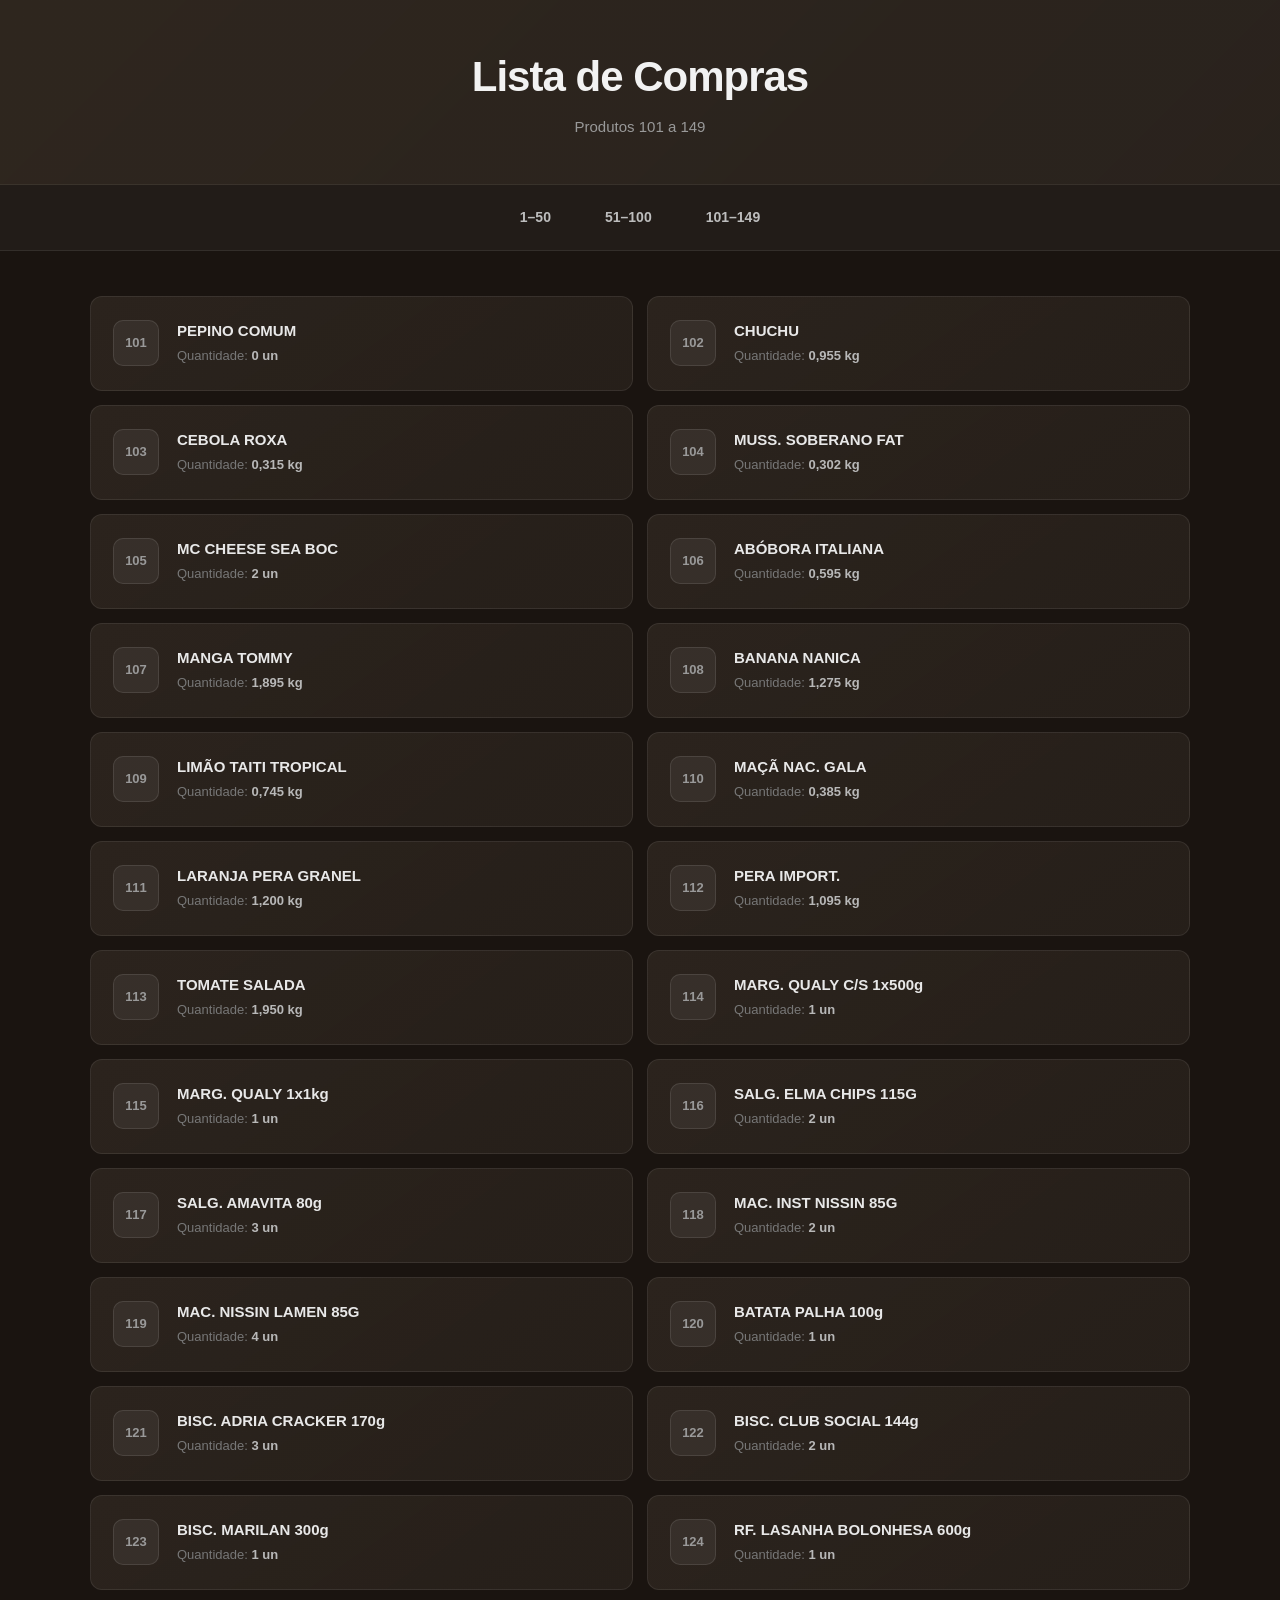
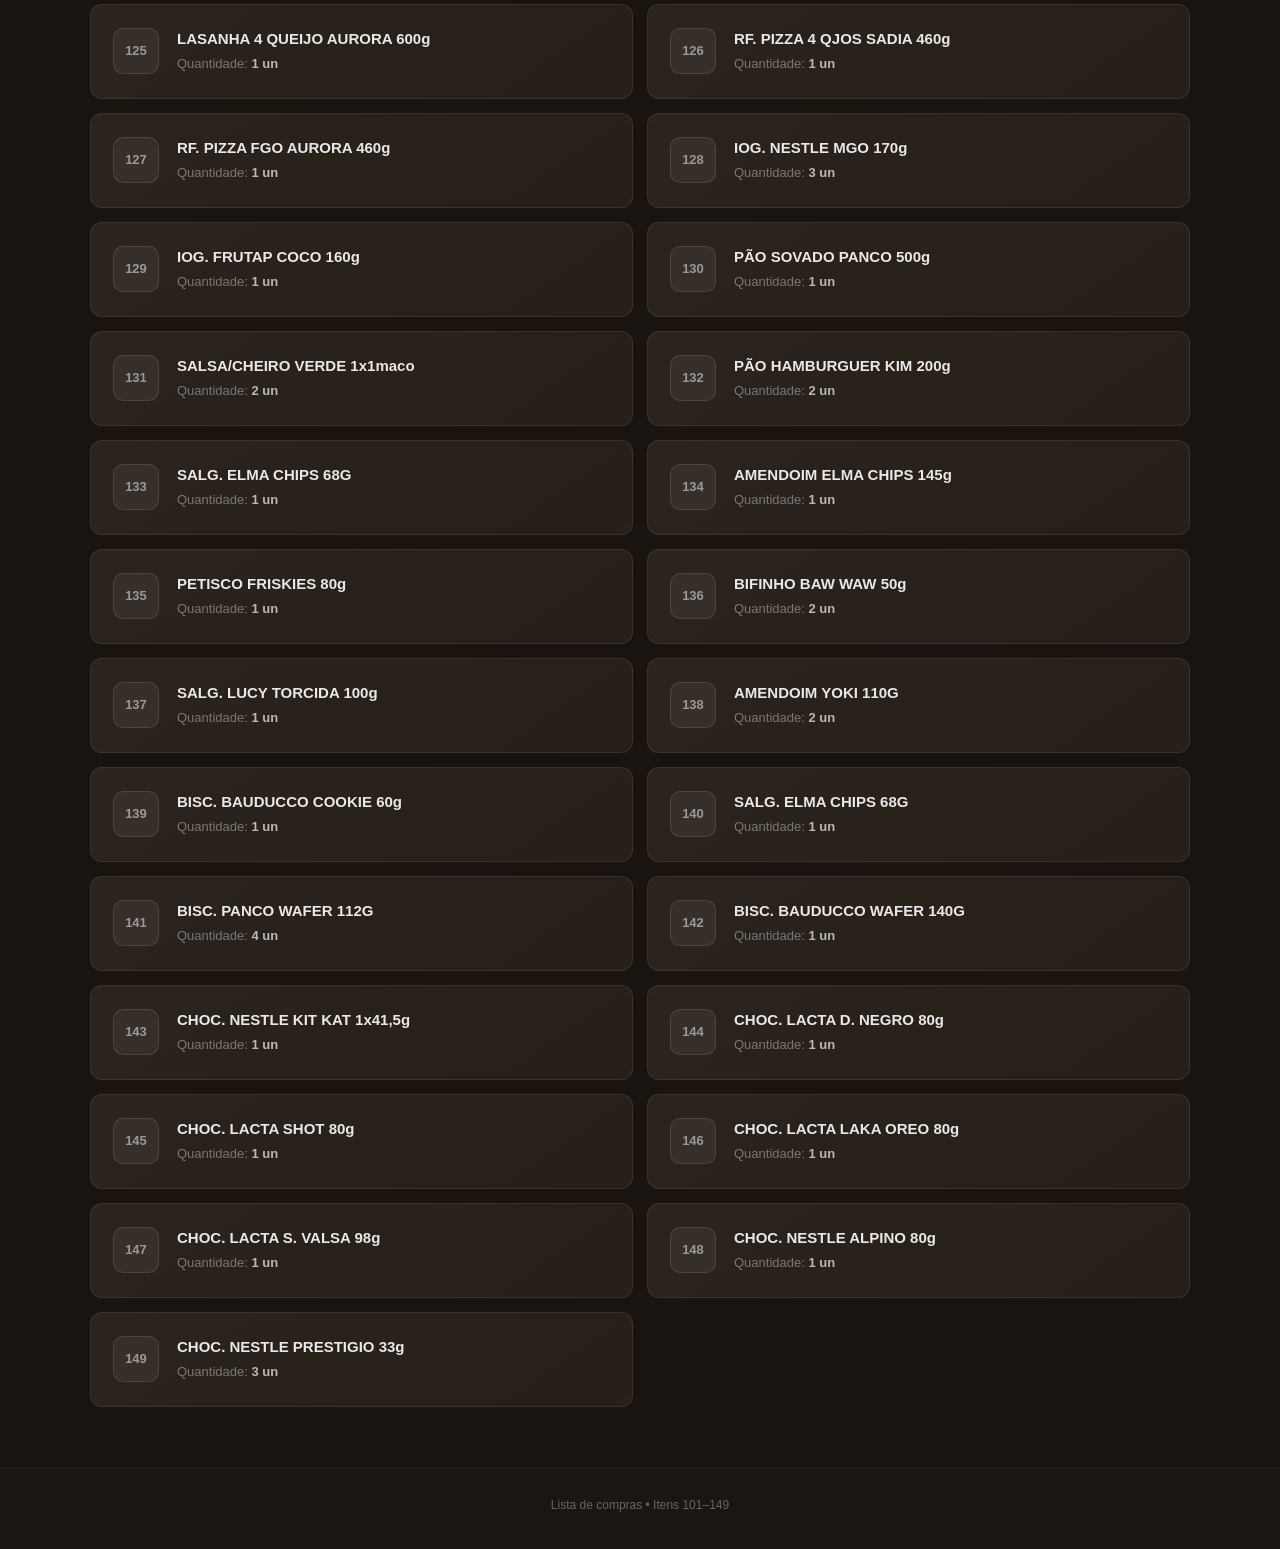
==== 101-149.html @ 37632bbb "Add files via upload" ====
<!doctype html>
<html lang="pt-BR">
  <head>
    <meta charset="UTF-8" />
    <meta name="viewport" content="width=device-width, initial-scale=1.0" />

    <title>Lista de Compras — Itens 101 a 149</title>

    <link rel="stylesheet" href="style.css" />
  </head>

  <body>
    <header class="cabecalho">
      <div class="container">
        <h1>Lista de Compras</h1>
        <p>Produtos 101 a 149</p>
      </div>
    </header>

    <nav class="navegacao">
      <div class="container">
        <a href="index.html" class="aba">1–50</a>
        <a href="51-100.html" class="aba">51–100</a>
        <a href="101-149.html" class="aba">101–149</a>
      </div>
    </nav>

    <main class="container">
      <section class="lista-produtos">
        <!-- 101 -->
        <article class="card-produto">
          <span class="numero">101</span>
          <div class="produto-info">
            <h2>PEPINO COMUM</h2>
            <p class="quantidade">Quantidade: <strong>0,525 kg</strong></p>
          </div>
        </article>

        <!-- 102 -->
        <article class="card-produto">
          <span class="numero">102</span>
          <div class="produto-info">
            <h2>CHUCHU</h2>
            <p class="quantidade">Quantidade: <strong>0,955 kg</strong></p>
          </div>
        </article>

        <!-- 103 -->
        <article class="card-produto">
          <span class="numero">103</span>
          <div class="produto-info">
            <h2>CEBOLA ROXA</h2>
            <p class="quantidade">Quantidade: <strong>0,315 kg</strong></p>
          </div>
        </article>

        <!-- 104 -->
        <article class="card-produto">
          <span class="numero">104</span>
          <div class="produto-info">
            <h2>MUSS. SOBERANO FAT</h2>
            <p class="quantidade">Quantidade: <strong>0,302 kg</strong></p>
          </div>
        </article>

        <!-- 105 -->
        <article class="card-produto">
          <span class="numero">105</span>
          <div class="produto-info">
            <h2>MC CHEESE SEA BOC</h2>
            <p class="quantidade">Quantidade: <strong>2 un</strong></p>
          </div>
        </article>

        <!-- 106 -->
        <article class="card-produto">
          <span class="numero">106</span>
          <div class="produto-info">
            <h2>ABÓBORA ITALIANA</h2>
            <p class="quantidade">Quantidade: <strong>0,595 kg</strong></p>
          </div>
        </article>

        <!-- 107 -->
        <article class="card-produto">
          <span class="numero">107</span>
          <div class="produto-info">
            <h2>MANGA TOMMY</h2>
            <p class="quantidade">Quantidade: <strong>1,895 kg</strong></p>
          </div>
        </article>

        <!-- 108 -->
        <article class="card-produto">
          <span class="numero">108</span>
          <div class="produto-info">
            <h2>BANANA NANICA</h2>
            <p class="quantidade">Quantidade: <strong>1,275 kg</strong></p>
          </div>
        </article>

        <!-- 109 -->
        <article class="card-produto">
          <span class="numero">109</span>
          <div class="produto-info">
            <h2>LIMÃO TAITI TROPICAL</h2>
            <p class="quantidade">Quantidade: <strong>0,745 kg</strong></p>
          </div>
        </article>

        <!-- 110 -->
        <article class="card-produto">
          <span class="numero">110</span>
          <div class="produto-info">
            <h2>MAÇÃ NAC. GALA</h2>
            <p class="quantidade">Quantidade: <strong>0,385 kg</strong></p>
          </div>
        </article>

        <!-- 111 -->
        <article class="card-produto">
          <span class="numero">111</span>
          <div class="produto-info">
            <h2>LARANJA PERA GRANEL</h2>
            <p class="quantidade">Quantidade: <strong>1,200 kg</strong></p>
          </div>
        </article>

        <!-- 112 -->
        <article class="card-produto">
          <span class="numero">112</span>
          <div class="produto-info">
            <h2>PERA IMPORT.</h2>
            <p class="quantidade">Quantidade: <strong>1,095 kg</strong></p>
          </div>
        </article>

        <!-- 113 -->
        <article class="card-produto">
          <span class="numero">113</span>
          <div class="produto-info">
            <h2>TOMATE SALADA</h2>
            <p class="quantidade">Quantidade: <strong>1,950 kg</strong></p>
          </div>
        </article>

        <!-- 114 -->
        <article class="card-produto">
          <span class="numero">114</span>
          <div class="produto-info">
            <h2>MARG. QUALY C/S 1x500g</h2>
            <p class="quantidade">Quantidade: <strong>1 un</strong></p>
          </div>
        </article>

        <!-- 115 -->
        <article class="card-produto">
          <span class="numero">115</span>
          <div class="produto-info">
            <h2>MARG. QUALY 1x1kg</h2>
            <p class="quantidade">Quantidade: <strong>1 un</strong></p>
          </div>
        </article>

        <!-- 116 -->
        <article class="card-produto">
          <span class="numero">116</span>
          <div class="produto-info">
            <h2>SALG. ELMA CHIPS 115G</h2>
            <p class="quantidade">Quantidade: <strong>2 un</strong></p>
          </div>
        </article>

        <!-- 117 -->
        <article class="card-produto">
          <span class="numero">117</span>
          <div class="produto-info">
            <h2>SALG. AMAVITA 80g</h2>
            <p class="quantidade">Quantidade: <strong>3 un</strong></p>
          </div>
        </article>

        <!-- 118 -->
        <article class="card-produto">
          <span class="numero">118</span>
          <div class="produto-info">
            <h2>MAC. INST NISSIN 85G</h2>
            <p class="quantidade">Quantidade: <strong>2 un</strong></p>
          </div>
        </article>

        <!-- 119 -->
        <article class="card-produto">
          <span class="numero">119</span>
          <div class="produto-info">
            <h2>MAC. NISSIN LAMEN 85G</h2>
            <p class="quantidade">Quantidade: <strong>4 un</strong></p>
          </div>
        </article>

        <!-- 120 -->
        <article class="card-produto">
          <span class="numero">120</span>
          <div class="produto-info">
            <h2>BATATA PALHA 100g</h2>
            <p class="quantidade">Quantidade: <strong>1 un</strong></p>
          </div>
        </article>

        <!-- 121 -->
        <article class="card-produto">
          <span class="numero">121</span>
          <div class="produto-info">
            <h2>BISC. ADRIA CRACKER 170g</h2>
            <p class="quantidade">Quantidade: <strong>3 un</strong></p>
          </div>
        </article>

        <!-- 122 -->
        <article class="card-produto">
          <span class="numero">122</span>
          <div class="produto-info">
            <h2>BISC. CLUB SOCIAL 144g</h2>
            <p class="quantidade">Quantidade: <strong>2 un</strong></p>
          </div>
        </article>

        <!-- 123 -->
        <article class="card-produto">
          <span class="numero">123</span>
          <div class="produto-info">
            <h2>BISC. MARILAN 300g</h2>
            <p class="quantidade">Quantidade: <strong>1 un</strong></p>
          </div>
        </article>

        <!-- 124 -->
        <article class="card-produto">
          <span class="numero">124</span>
          <div class="produto-info">
            <h2>RF. LASANHA BOLONHESA 600g</h2>
            <p class="quantidade">Quantidade: <strong>1 un</strong></p>
          </div>
        </article>

        <!-- 125 -->
        <article class="card-produto">
          <span class="numero">125</span>
          <div class="produto-info">
            <h2>LASANHA 4 QUEIJO AURORA 600g</h2>
            <p class="quantidade">Quantidade: <strong>1 un</strong></p>
          </div>
        </article>

        <!-- 126 -->
        <article class="card-produto">
          <span class="numero">126</span>
          <div class="produto-info">
            <h2>RF. PIZZA 4 QJOS SADIA 460g</h2>
            <p class="quantidade">Quantidade: <strong>1 un</strong></p>
          </div>
        </article>

        <!-- 127 -->
        <article class="card-produto">
          <span class="numero">127</span>
          <div class="produto-info">
            <h2>RF. PIZZA FGO AURORA 460g</h2>
            <p class="quantidade">Quantidade: <strong>1 un</strong></p>
          </div>
        </article>

        <!-- 128 -->
        <article class="card-produto">
          <span class="numero">128</span>
          <div class="produto-info">
            <h2>IOG. NESTLE MGO 170g</h2>
            <p class="quantidade">Quantidade: <strong>3 un</strong></p>
          </div>
        </article>

        <!-- 129 -->
        <article class="card-produto">
          <span class="numero">129</span>
          <div class="produto-info">
            <h2>IOG. FRUTAP COCO 160g</h2>
            <p class="quantidade">Quantidade: <strong>1 un</strong></p>
          </div>
        </article>

        <!-- 130 -->
        <article class="card-produto">
          <span class="numero">130</span>
          <div class="produto-info">
            <h2>PÃO SOVADO PANCO 500g</h2>
            <p class="quantidade">Quantidade: <strong>1 un</strong></p>
          </div>
        </article>

        <!-- 131 -->
        <article class="card-produto">
          <span class="numero">131</span>
          <div class="produto-info">
            <h2>SALSA/CHEIRO VERDE 1x1maco</h2>
            <p class="quantidade">Quantidade: <strong>2 un</strong></p>
          </div>
        </article>

        <!-- 132 -->
        <article class="card-produto">
          <span class="numero">132</span>
          <div class="produto-info">
            <h2>PÃO HAMBURGUER KIM 200g</h2>
            <p class="quantidade">Quantidade: <strong>2 un</strong></p>
          </div>
        </article>

        <!-- 133 -->
        <article class="card-produto">
          <span class="numero">133</span>
          <div class="produto-info">
            <h2>SALG. ELMA CHIPS 68G</h2>
            <p class="quantidade">Quantidade: <strong>1 un</strong></p>
          </div>
        </article>

        <!-- 134 -->
        <article class="card-produto">
          <span class="numero">134</span>
          <div class="produto-info">
            <h2>AMENDOIM ELMA CHIPS 145g</h2>
            <p class="quantidade">Quantidade: <strong>1 un</strong></p>
          </div>
        </article>

        <!-- 135 -->
        <article class="card-produto">
          <span class="numero">135</span>
          <div class="produto-info">
            <h2>PETISCO FRISKIES 80g</h2>
            <p class="quantidade">Quantidade: <strong>1 un</strong></p>
          </div>
        </article>

        <!-- 136 -->
        <article class="card-produto">
          <span class="numero">136</span>
          <div class="produto-info">
            <h2>BIFINHO BAW WAW 50g</h2>
            <p class="quantidade">Quantidade: <strong>2 un</strong></p>
          </div>
        </article>

        <!-- 137 -->
        <article class="card-produto">
          <span class="numero">137</span>
          <div class="produto-info">
            <h2>SALG. LUCY TORCIDA 100g</h2>
            <p class="quantidade">Quantidade: <strong>1 un</strong></p>
          </div>
        </article>

        <!-- 138 -->
        <article class="card-produto">
          <span class="numero">138</span>
          <div class="produto-info">
            <h2>AMENDOIM YOKI 110G</h2>
            <p class="quantidade">Quantidade: <strong>2 un</strong></p>
          </div>
        </article>

        <!-- 139 -->
        <article class="card-produto">
          <span class="numero">139</span>
          <div class="produto-info">
            <h2>BISC. BAUDUCCO COOKIE 60g</h2>
            <p class="quantidade">Quantidade: <strong>1 un</strong></p>
          </div>
        </article>

        <!-- 140 -->
        <article class="card-produto">
          <span class="numero">140</span>
          <div class="produto-info">
            <h2>SALG. ELMA CHIPS 68G</h2>
            <p class="quantidade">Quantidade: <strong>1 un</strong></p>
          </div>
        </article>

        <!-- 141 -->
        <article class="card-produto">
          <span class="numero">141</span>
          <div class="produto-info">
            <h2>BISC. PANCO WAFER 112G</h2>
            <p class="quantidade">Quantidade: <strong>4 un</strong></p>
          </div>
        </article>

        <!-- 142 -->
        <article class="card-produto">
          <span class="numero">142</span>
          <div class="produto-info">
            <h2>BISC. BAUDUCCO WAFER 140G</h2>
            <p class="quantidade">Quantidade: <strong>1 un</strong></p>
          </div>
        </article>

        <!-- 143 -->
        <article class="card-produto">
          <span class="numero">143</span>
          <div class="produto-info">
            <h2>CHOC. NESTLE KIT KAT 1x41,5g</h2>
            <p class="quantidade">Quantidade: <strong>1 un</strong></p>
          </div>
        </article>

        <!-- 144 -->
        <article class="card-produto">
          <span class="numero">144</span>
          <div class="produto-info">
            <h2>CHOC. LACTA D. NEGRO 80g</h2>
            <p class="quantidade">Quantidade: <strong>1 un</strong></p>
          </div>
        </article>

        <!-- 145 -->
        <article class="card-produto">
          <span class="numero">145</span>
          <div class="produto-info">
            <h2>CHOC. LACTA SHOT 80g</h2>
            <p class="quantidade">Quantidade: <strong>1 un</strong></p>
          </div>
        </article>

        <!-- 146 -->
        <article class="card-produto">
          <span class="numero">146</span>
          <div class="produto-info">
            <h2>CHOC. LACTA LAKA OREO 80g</h2>
            <p class="quantidade">Quantidade: <strong>1 un</strong></p>
          </div>
        </article>

        <!-- 147 -->
        <article class="card-produto">
          <span class="numero">147</span>
          <div class="produto-info">
            <h2>CHOC. LACTA S. VALSA 98g</h2>
            <p class="quantidade">Quantidade: <strong>1 un</strong></p>
          </div>
        </article>

        <!-- 148 -->
        <article class="card-produto">
          <span class="numero">148</span>
          <div class="produto-info">
            <h2>CHOC. NESTLE ALPINO 80g</h2>
            <p class="quantidade">Quantidade: <strong>1 un</strong></p>
          </div>
        </article>

        <!-- 149 -->
        <article class="card-produto">
          <span class="numero">149</span>
          <div class="produto-info">
            <h2>CHOC. NESTLE PRESTIGIO 33g</h2>
            <p class="quantidade">Quantidade: <strong>3 un</strong></p>
          </div>
        </article>
      </section>
    </main>

    <footer class="rodape">
      <p>Lista de compras • Itens 101–149</p>
    </footer>

    <script src="script.js"></script>
  </body>
</html>
---- style.css ----
/* =========================
   NAVBAR
========================= */

.navegacao {
  position: sticky;
  top: 0;
  z-index: 1000;

  width: 100%;
  padding: 12px 20px;

  background: rgba(35, 30, 25, 0.92);
  backdrop-filter: blur(12px);
  -webkit-backdrop-filter: blur(12px);

  border-bottom: 1px solid rgba(255, 255, 255, 0.08);
}

.navegacao .container {
  display: flex;
  justify-content: center;
  align-items: center;
  gap: 10px;

  max-width: 1100px;
  margin: 0 auto;
}

.aba {
  position: relative;

  padding: 10px 22px;

  color: #bdbdbd;
  text-decoration: none;

  font-size: 14px;
  font-weight: 600;

  border-radius: 8px;

  transition:
    color 0.25s ease,
    background 0.25s ease,
    transform 0.25s ease;
}

.aba:hover {
  color: #ffffff;
  background: rgba(255, 255, 255, 0.08);
  transform: translateY(-2px);
}

.aba.ativa {
  color: #ffffff;
  background: rgba(255, 255, 255, 0.12);
}

/* Linha abaixo da aba ativa */
.aba.ativa::after {
  content: "";

  position: absolute;
  left: 20%;
  right: 20%;
  bottom: 3px;

  height: 2px;

  background: #ffffff;
  border-radius: 10px;
}

/* =========================
   RESPONSIVO NAVBAR
========================= */

@media (max-width: 600px) {
  .navegacao {
    padding: 10px;
  }

  .navegacao .container {
    gap: 4px;
  }

  .aba {
    padding: 9px 12px;
    font-size: 13px;
  }
}

/* =========================================================
   RESET / BASE
========================================================= */

* {
  margin: 0;
  padding: 0;
  box-sizing: border-box;
}

html {
  scroll-behavior: smooth;
}

body {
  min-height: 100vh;

  font-family: "Inter", "Segoe UI", Arial, sans-serif;

  color: #e8e8e8;
  background: #1a1410;

  line-height: 1.5;
}

a {
  color: inherit;
}

button,
input,
select,
textarea {
  font: inherit;
}

/* =========================================================
   CONTAINER
========================================================= */

.container {
  width: min(1100px, calc(100% - 40px));
  margin: 0 auto;
}

/* =========================================================
   CABEÇALHO
========================================================= */

.cabecalho {
  padding: 45px 20px;

  text-align: center;

  background: linear-gradient(
    135deg,
    rgba(60, 50, 40, 0.6),
    rgba(45, 38, 32, 0.8)
  );

  border-bottom: 1px solid rgba(255, 255, 255, 0.06);
}

.cabecalho h1 {
  font-size: 42px;
  font-weight: 800;

  margin-bottom: 8px;

  color: #f2f2f2;

  letter-spacing: -1px;
}

.cabecalho p {
  color: #999;

  font-size: 15px;
  font-weight: 500;
}

/* =========================================================
   LISTA DE PRODUTOS
========================================================= */

.lista-produtos {
  display: grid;

  grid-template-columns: repeat(2, 1fr);

  gap: 14px;

  padding: 45px 0 60px;
}

/* =========================================================
   CARD PRODUTO
========================================================= */

.card-produto {
  position: relative;

  display: flex;
  align-items: center;

  min-height: 95px;

  padding: 18px 22px;

  background: linear-gradient(
    145deg,
    rgba(70, 60, 50, 0.4),
    rgba(50, 42, 35, 0.5)
  );

  border: 1px solid rgba(255, 255, 255, 0.08);

  border-radius: 12px;

  overflow: hidden;

  transition:
    transform 0.25s ease,
    border-color 0.25s ease,
    background 0.25s ease,
    box-shadow 0.25s ease;
}

.card-produto:hover {
  transform: translateY(-4px);

  border-color: rgba(255, 255, 255, 0.16);

  background: linear-gradient(
    145deg,
    rgba(80, 70, 60, 0.5),
    rgba(60, 50, 42, 0.6)
  );

  box-shadow: 0 12px 30px rgba(0, 0, 0, 0.4);
}

/* Estado: Pegando produto */
.card-produto.pegando {
  background: linear-gradient(
    145deg,
    rgba(100, 75, 55, 0.5),
    rgba(80, 60, 45, 0.6)
  );

  border-color: rgba(200, 150, 100, 0.3);
}

.card-produto.pegando .numero {
  background: rgba(200, 150, 100, 0.2);

  border-color: rgba(200, 150, 100, 0.4);

  color: #d4a574;
}

/* Estado: Completo (zerado) */
.card-produto.completo {
  background: linear-gradient(
    145deg,
    rgba(60, 60, 60, 0.4),
    rgba(45, 45, 45, 0.5)
  );

  border-color: rgba(100, 100, 100, 0.3);

  opacity: 0.7;
}

.card-produto.completo .numero {
  background: rgba(80, 80, 80, 0.3);

  border-color: rgba(100, 100, 100, 0.4);

  color: #888;
}

.card-produto.completo .produto-info h2 {
  color: #aaa;
}

.card-produto.completo .quantidade {
  color: #666;
}

/* =========================================================
   NÚMERO DO PRODUTO
========================================================= */

.numero {
  flex-shrink: 0;

  display: flex;

  align-items: center;
  justify-content: center;

  width: 46px;
  height: 46px;

  margin-right: 18px;

  color: #999;

  font-size: 13px;
  font-weight: 700;

  background: rgba(255, 255, 255, 0.06);

  border: 1px solid rgba(255, 255, 255, 0.1);

  border-radius: 10px;

  transition: all 0.25s ease;
}

/* =========================================================
   INFORMAÇÕES DO PRODUTO
========================================================= */

.produto-info {
  min-width: 0;

  flex: 1;
}

.produto-info h2 {
  margin-bottom: 5px;

  color: #e8e8e8;

  font-size: 15px;
  font-weight: 650;

  line-height: 1.3;

  overflow-wrap: break-word;

  transition: color 0.25s ease;
}

.quantidade {
  color: #777;

  font-size: 13px;

  transition: color 0.25s ease;
}

.quantidade strong {
  color: #b8b8b8;

  font-weight: 600;
}

/* =========================================================
   BOTÕES DO CARD
========================================================= */

.btn-adicionar,
.btn-remover {
  flex-shrink: 0;

  width: 36px;
  height: 36px;

  margin-left: 12px;

  padding: 0;

  border: 1px solid rgba(255, 255, 255, 0.15);

  background: rgba(255, 255, 255, 0.08);

  color: #e8e8e8;

  border-radius: 8px;

  font-size: 18px;
  font-weight: 600;

  cursor: pointer;

  transition:
    background 0.25s ease,
    border-color 0.25s ease,
    color 0.25s ease,
    transform 0.15s ease;
}

.btn-adicionar:hover:not(:disabled),
.btn-remover:hover:not(:disabled) {
  background: rgba(255, 255, 255, 0.15);

  border-color: rgba(255, 255, 255, 0.25);

  transform: scale(1.05);
}

.btn-adicionar:active:not(:disabled),
.btn-remover:active:not(:disabled) {
  transform: scale(0.95);
}

.btn-adicionar:disabled,
.btn-remover:disabled {
  opacity: 0.4;

  cursor: not-allowed;
}

.btn-adicionar {
  background: rgba(200, 150, 100, 0.15);

  border-color: rgba(200, 150, 100, 0.2);

  color: #d4a574;
}

.btn-adicionar:hover:not(:disabled) {
  background: rgba(200, 150, 100, 0.25);

  border-color: rgba(200, 150, 100, 0.35);
}

.btn-remover {
  background: rgba(150, 100, 100, 0.15);

  border-color: rgba(150, 100, 100, 0.2);

  color: #d48080;
}

.btn-remover:hover:not(:disabled) {
  background: rgba(150, 100, 100, 0.25);

  border-color: rgba(150, 100, 100, 0.35);
}

/* =========================================================
   RODAPÉ
========================================================= */

.rodape {
  padding: 28px 20px 35px;

  text-align: center;

  color: #666;

  font-size: 12px;

  border-top: 1px solid rgba(255, 255, 255, 0.05);

  background: rgba(30, 25, 20, 0.5);
}

.btn-reset-lista {
  display: inline-block;

  margin-top: 12px;

  padding: 8px 16px;

  background: rgba(150, 100, 100, 0.2);

  border: 1px solid rgba(150, 100, 100, 0.3);

  color: #d48080;

  border-radius: 6px;

  font-size: 12px;
  font-weight: 600;

  cursor: pointer;

  transition:
    background 0.25s ease,
    border-color 0.25s ease;
}

.btn-reset-lista:hover {
  background: rgba(150, 100, 100, 0.35);

  border-color: rgba(150, 100, 100, 0.5);
}

/* =========================================================
   RESPONSIVIDADE
========================================================= */

@media (max-width: 800px) {
  .lista-produtos {
    grid-template-columns: 1fr;
  }

  .cabecalho {
    padding: 35px 20px;
  }

  .cabecalho h1 {
    font-size: 36px;
  }
}

@media (max-width: 600px) {
  .container {
    width: min(100% - 24px, 1100px);
  }

  .cabecalho {
    padding: 28px 20px;
  }

  .cabecalho h1 {
    font-size: 28px;

    margin-bottom: 6px;
  }

  .cabecalho p {
    font-size: 14px;
  }

  .lista-produtos {
    gap: 10px;

    padding-top: 25px;
    padding-bottom: 40px;
  }

  .card-produto {
    min-height: 85px;

    padding: 15px;
  }

  .numero {
    width: 40px;
    height: 40px;

    margin-right: 13px;

    font-size: 12px;
  }

  .produto-info h2 {
    font-size: 14px;
  }

  .quantidade {
    font-size: 12px;
  }

  .btn-adicionar,
  .btn-remover {
    width: 32px;
    height: 32px;

    margin-left: 10px;

    font-size: 16px;
  }
}

/* =========================================================
   TELAS MUITO PEQUENAS
========================================================= */

@media (max-width: 400px) {
  .cabecalho h1 {
    font-size: 24px;
  }

  .card-produto {
    padding: 13px;
  }

  .numero {
    width: 36px;
    height: 36px;

    margin-right: 10px;
  }

  .produto-info h2 {
    font-size: 13px;
  }

  .btn-adicionar,
  .btn-remover {
    width: 30px;
    height: 30px;

    margin-left: 8px;

    font-size: 15px;
  }
}
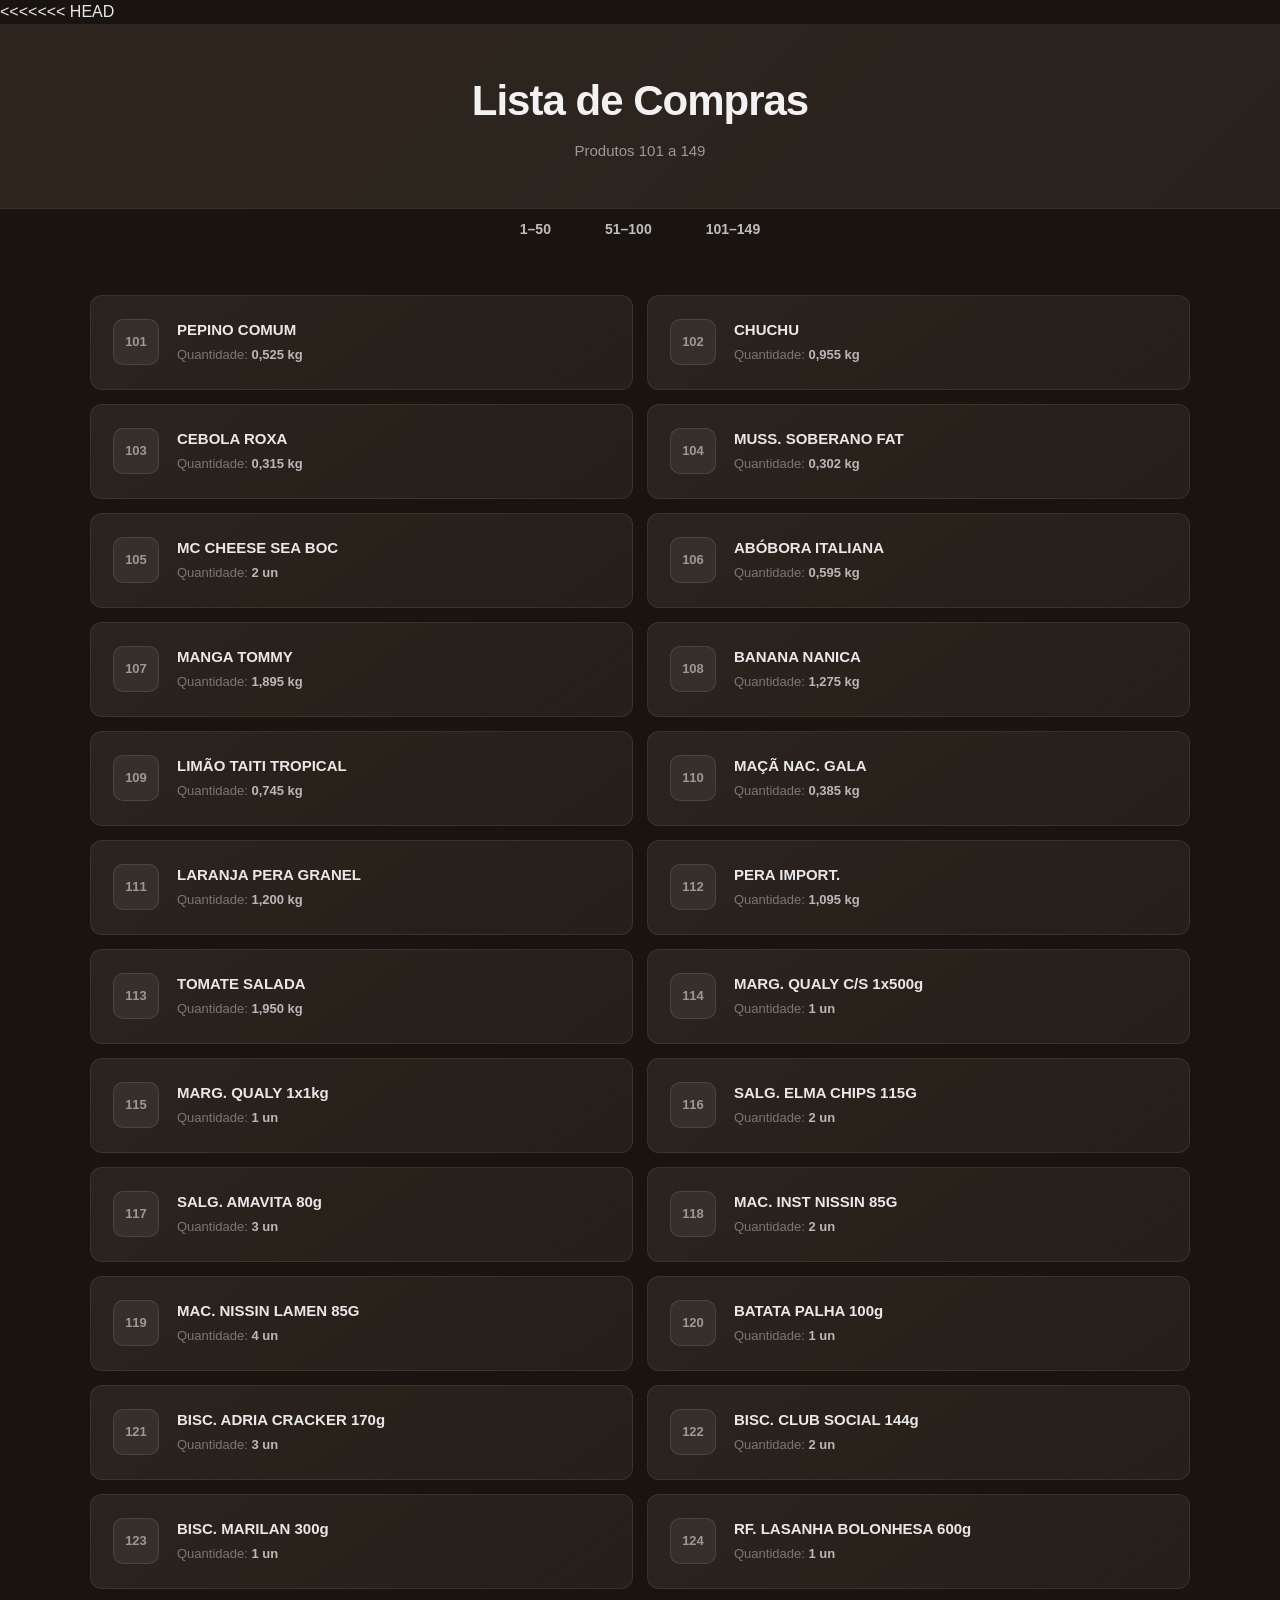
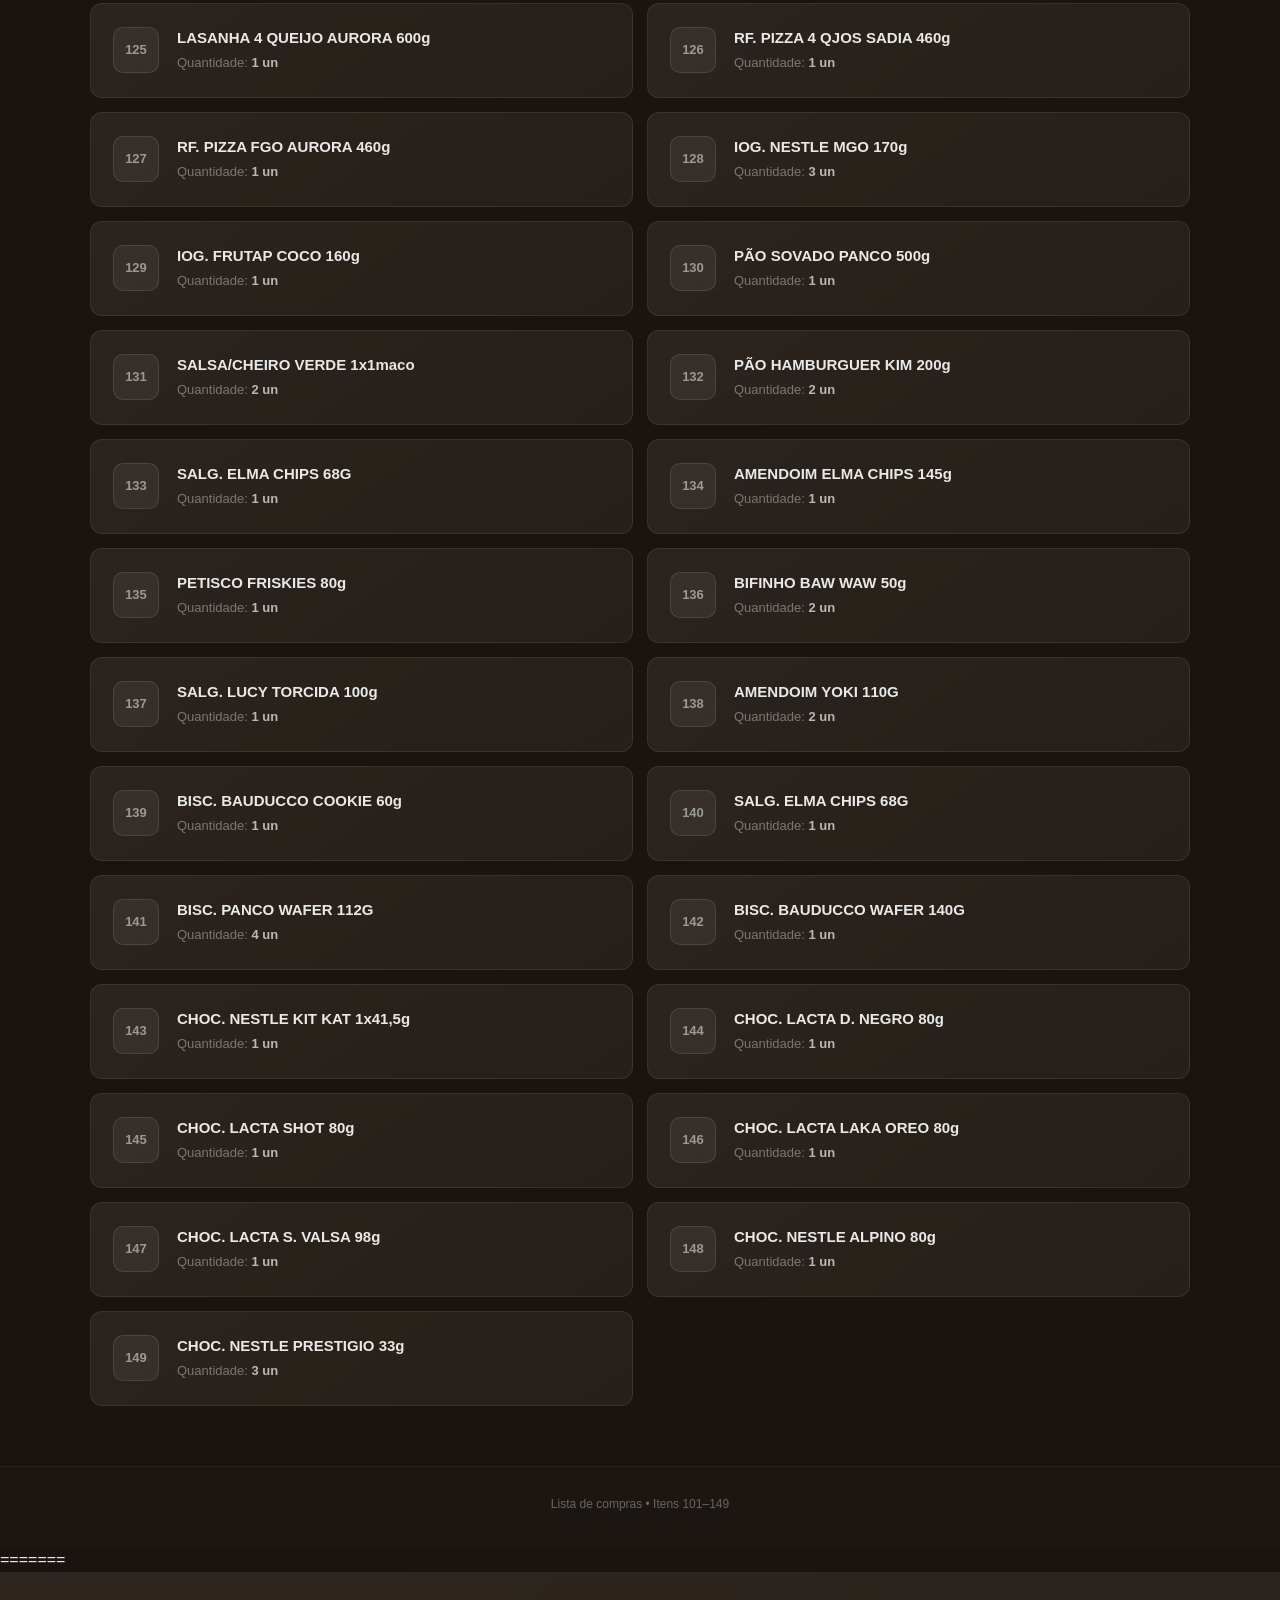
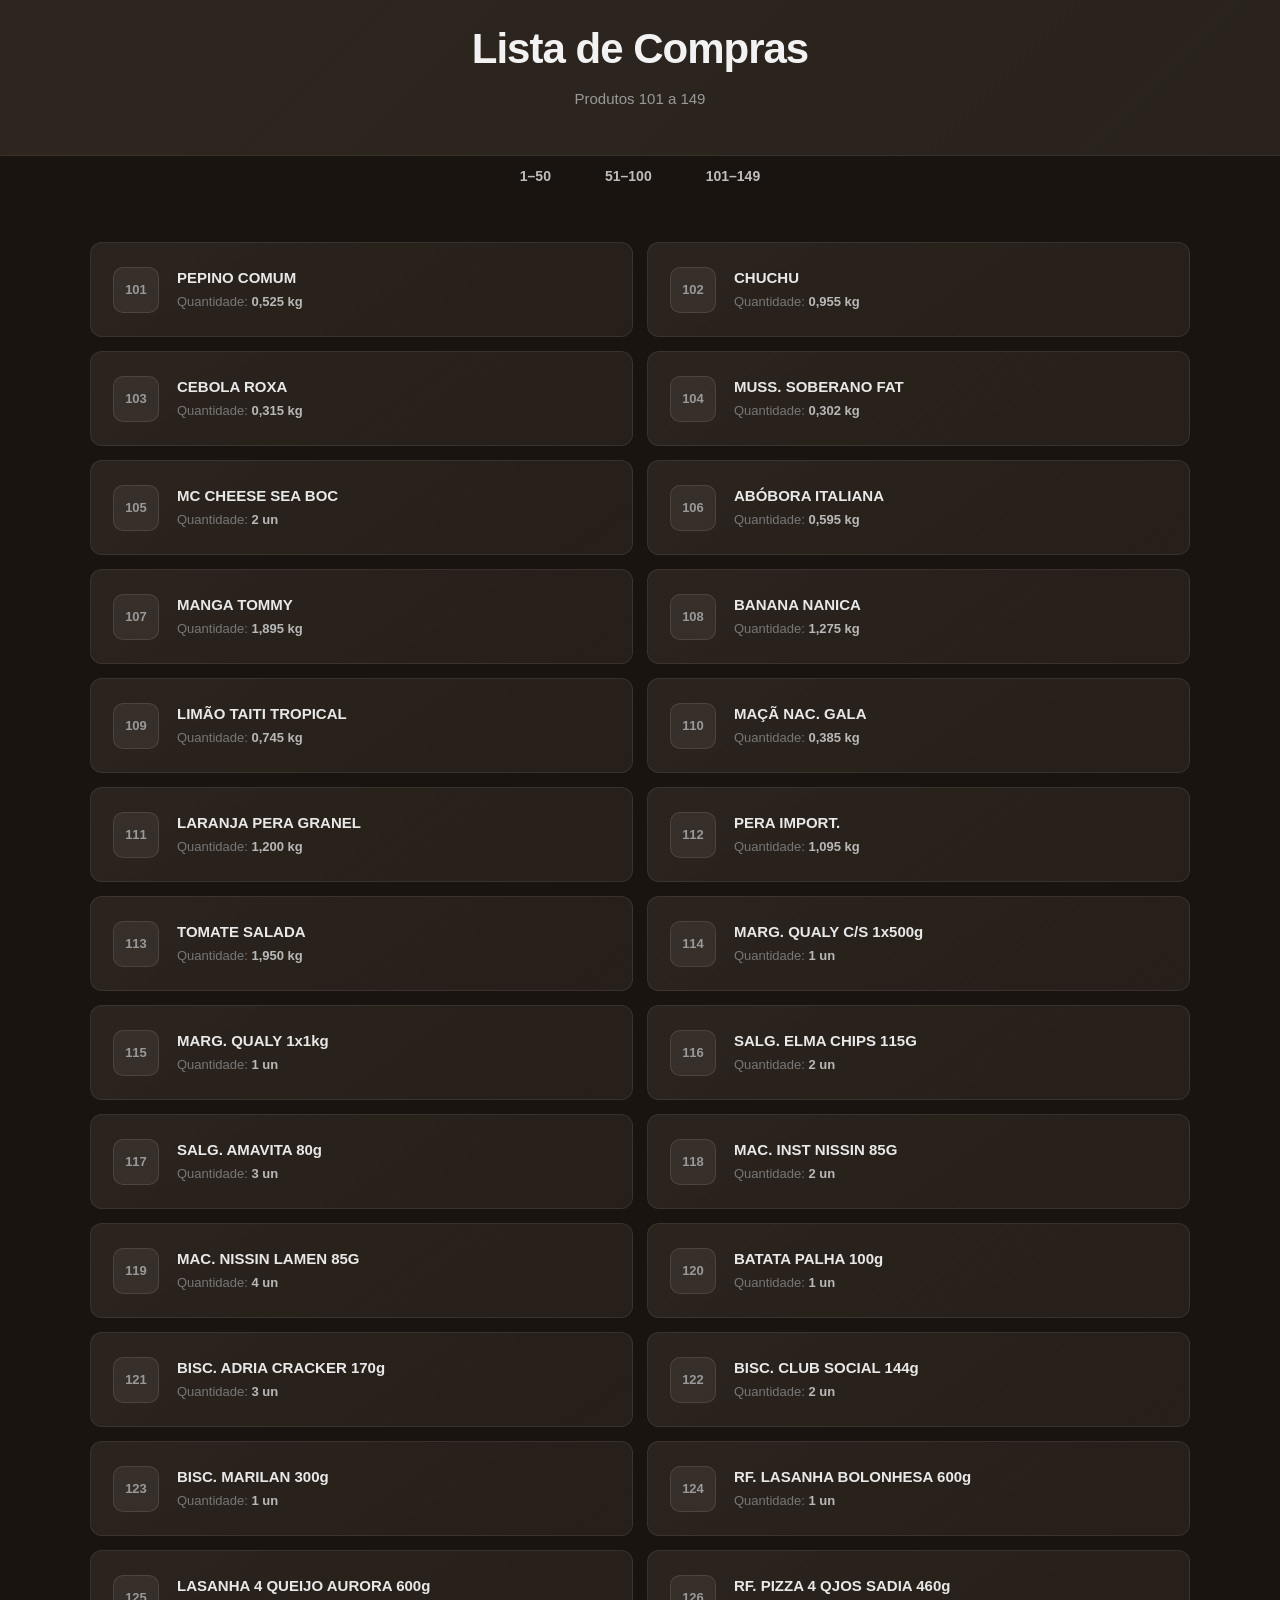
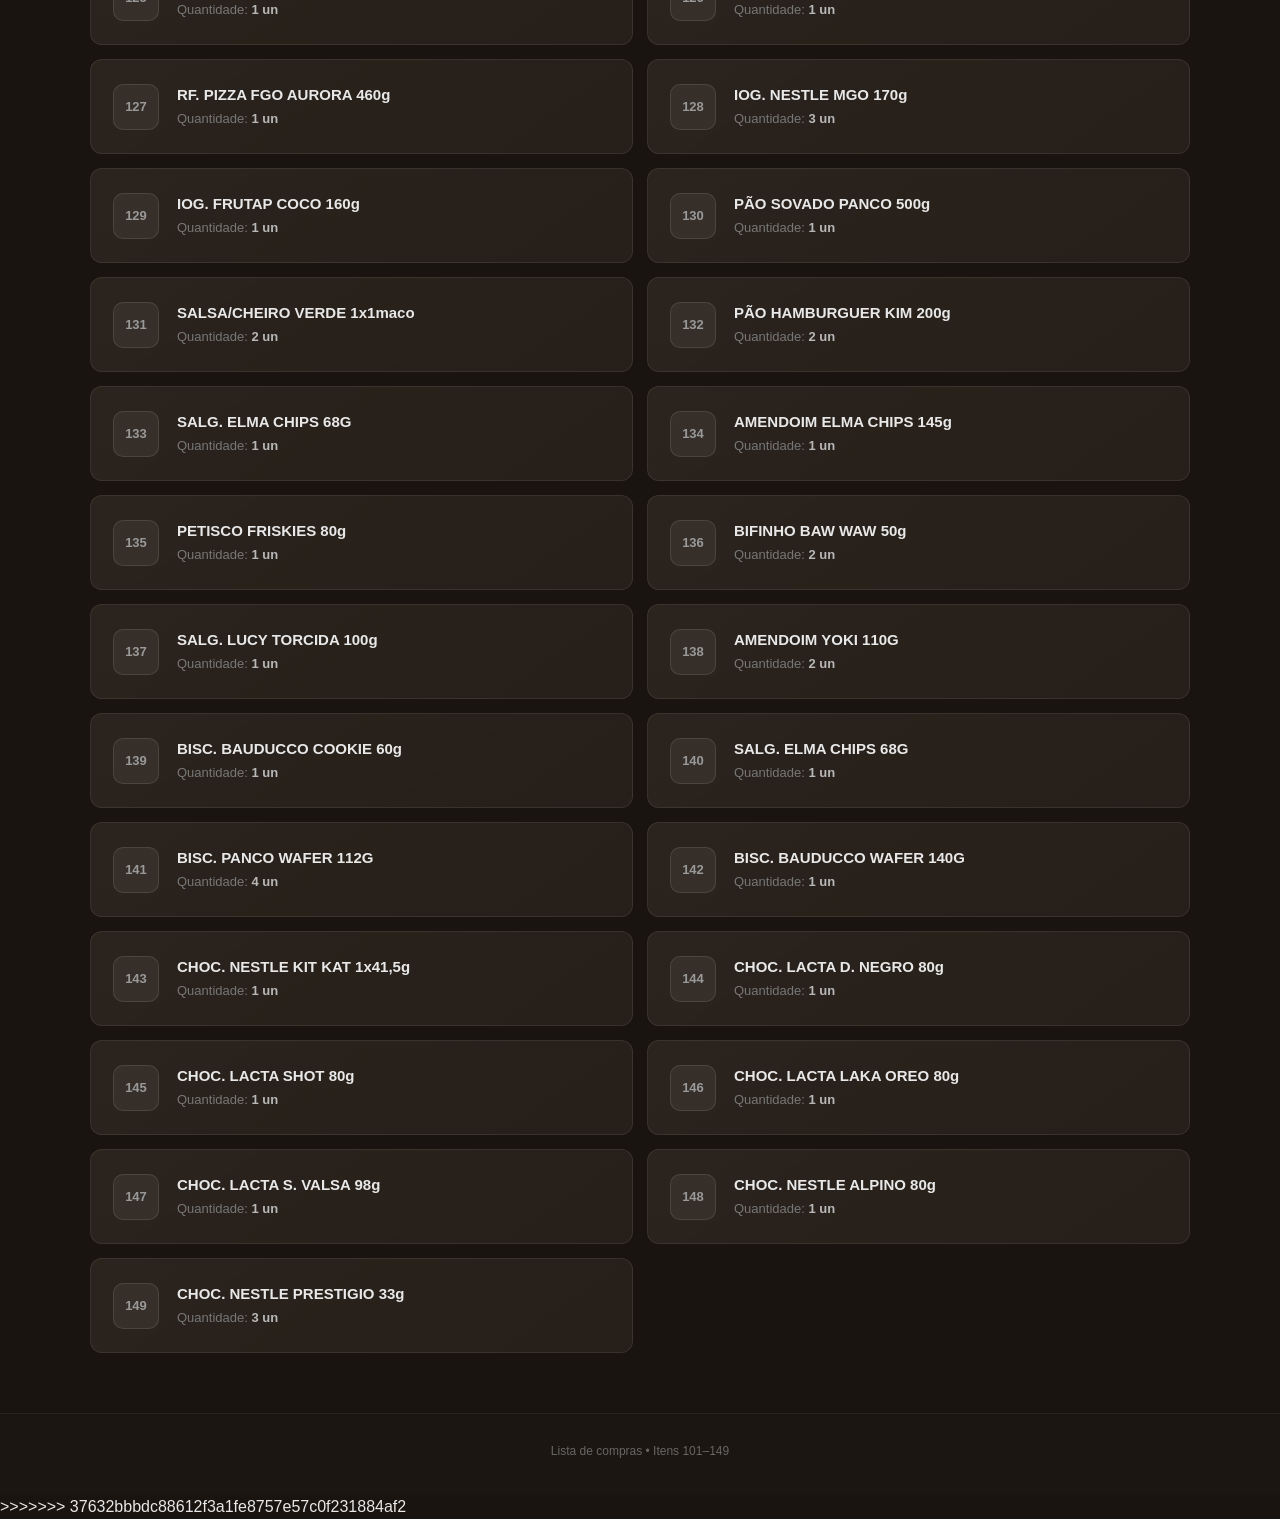
==== commit 1c081938: "Atualização do site" ====
--- a/101-149.html
+++ b/101-149.html
@@ -1,479 +1,961 @@
-<!doctype html>
-<html lang="pt-BR">
-  <head>
-    <meta charset="UTF-8" />
-    <meta name="viewport" content="width=device-width, initial-scale=1.0" />
-
-    <title>Lista de Compras — Itens 101 a 149</title>
-
-    <link rel="stylesheet" href="style.css" />
-  </head>
-
-  <body>
-    <header class="cabecalho">
-      <div class="container">
-        <h1>Lista de Compras</h1>
-        <p>Produtos 101 a 149</p>
-      </div>
-    </header>
-
-    <nav class="navegacao">
-      <div class="container">
-        <a href="index.html" class="aba">1–50</a>
-        <a href="51-100.html" class="aba">51–100</a>
-        <a href="101-149.html" class="aba">101–149</a>
-      </div>
-    </nav>
-
-    <main class="container">
-      <section class="lista-produtos">
-        <!-- 101 -->
-        <article class="card-produto">
-          <span class="numero">101</span>
-          <div class="produto-info">
-            <h2>PEPINO COMUM</h2>
-            <p class="quantidade">Quantidade: <strong>0,525 kg</strong></p>
-          </div>
-        </article>
-
-        <!-- 102 -->
-        <article class="card-produto">
-          <span class="numero">102</span>
-          <div class="produto-info">
-            <h2>CHUCHU</h2>
-            <p class="quantidade">Quantidade: <strong>0,955 kg</strong></p>
-          </div>
-        </article>
-
-        <!-- 103 -->
-        <article class="card-produto">
-          <span class="numero">103</span>
-          <div class="produto-info">
-            <h2>CEBOLA ROXA</h2>
-            <p class="quantidade">Quantidade: <strong>0,315 kg</strong></p>
-          </div>
-        </article>
-
-        <!-- 104 -->
-        <article class="card-produto">
-          <span class="numero">104</span>
-          <div class="produto-info">
-            <h2>MUSS. SOBERANO FAT</h2>
-            <p class="quantidade">Quantidade: <strong>0,302 kg</strong></p>
-          </div>
-        </article>
-
-        <!-- 105 -->
-        <article class="card-produto">
-          <span class="numero">105</span>
-          <div class="produto-info">
-            <h2>MC CHEESE SEA BOC</h2>
-            <p class="quantidade">Quantidade: <strong>2 un</strong></p>
-          </div>
-        </article>
-
-        <!-- 106 -->
-        <article class="card-produto">
-          <span class="numero">106</span>
-          <div class="produto-info">
-            <h2>ABÓBORA ITALIANA</h2>
-            <p class="quantidade">Quantidade: <strong>0,595 kg</strong></p>
-          </div>
-        </article>
-
-        <!-- 107 -->
-        <article class="card-produto">
-          <span class="numero">107</span>
-          <div class="produto-info">
-            <h2>MANGA TOMMY</h2>
-            <p class="quantidade">Quantidade: <strong>1,895 kg</strong></p>
-          </div>
-        </article>
-
-        <!-- 108 -->
-        <article class="card-produto">
-          <span class="numero">108</span>
-          <div class="produto-info">
-            <h2>BANANA NANICA</h2>
-            <p class="quantidade">Quantidade: <strong>1,275 kg</strong></p>
-          </div>
-        </article>
-
-        <!-- 109 -->
-        <article class="card-produto">
-          <span class="numero">109</span>
-          <div class="produto-info">
-            <h2>LIMÃO TAITI TROPICAL</h2>
-            <p class="quantidade">Quantidade: <strong>0,745 kg</strong></p>
-          </div>
-        </article>
-
-        <!-- 110 -->
-        <article class="card-produto">
-          <span class="numero">110</span>
-          <div class="produto-info">
-            <h2>MAÇÃ NAC. GALA</h2>
-            <p class="quantidade">Quantidade: <strong>0,385 kg</strong></p>
-          </div>
-        </article>
-
-        <!-- 111 -->
-        <article class="card-produto">
-          <span class="numero">111</span>
-          <div class="produto-info">
-            <h2>LARANJA PERA GRANEL</h2>
-            <p class="quantidade">Quantidade: <strong>1,200 kg</strong></p>
-          </div>
-        </article>
-
-        <!-- 112 -->
-        <article class="card-produto">
-          <span class="numero">112</span>
-          <div class="produto-info">
-            <h2>PERA IMPORT.</h2>
-            <p class="quantidade">Quantidade: <strong>1,095 kg</strong></p>
-          </div>
-        </article>
-
-        <!-- 113 -->
-        <article class="card-produto">
-          <span class="numero">113</span>
-          <div class="produto-info">
-            <h2>TOMATE SALADA</h2>
-            <p class="quantidade">Quantidade: <strong>1,950 kg</strong></p>
-          </div>
-        </article>
-
-        <!-- 114 -->
-        <article class="card-produto">
-          <span class="numero">114</span>
-          <div class="produto-info">
-            <h2>MARG. QUALY C/S 1x500g</h2>
-            <p class="quantidade">Quantidade: <strong>1 un</strong></p>
-          </div>
-        </article>
-
-        <!-- 115 -->
-        <article class="card-produto">
-          <span class="numero">115</span>
-          <div class="produto-info">
-            <h2>MARG. QUALY 1x1kg</h2>
-            <p class="quantidade">Quantidade: <strong>1 un</strong></p>
-          </div>
-        </article>
-
-        <!-- 116 -->
-        <article class="card-produto">
-          <span class="numero">116</span>
-          <div class="produto-info">
-            <h2>SALG. ELMA CHIPS 115G</h2>
-            <p class="quantidade">Quantidade: <strong>2 un</strong></p>
-          </div>
-        </article>
-
-        <!-- 117 -->
-        <article class="card-produto">
-          <span class="numero">117</span>
-          <div class="produto-info">
-            <h2>SALG. AMAVITA 80g</h2>
-            <p class="quantidade">Quantidade: <strong>3 un</strong></p>
-          </div>
-        </article>
-
-        <!-- 118 -->
-        <article class="card-produto">
-          <span class="numero">118</span>
-          <div class="produto-info">
-            <h2>MAC. INST NISSIN 85G</h2>
-            <p class="quantidade">Quantidade: <strong>2 un</strong></p>
-          </div>
-        </article>
-
-        <!-- 119 -->
-        <article class="card-produto">
-          <span class="numero">119</span>
-          <div class="produto-info">
-            <h2>MAC. NISSIN LAMEN 85G</h2>
-            <p class="quantidade">Quantidade: <strong>4 un</strong></p>
-          </div>
-        </article>
-
-        <!-- 120 -->
-        <article class="card-produto">
-          <span class="numero">120</span>
-          <div class="produto-info">
-            <h2>BATATA PALHA 100g</h2>
-            <p class="quantidade">Quantidade: <strong>1 un</strong></p>
-          </div>
-        </article>
-
-        <!-- 121 -->
-        <article class="card-produto">
-          <span class="numero">121</span>
-          <div class="produto-info">
-            <h2>BISC. ADRIA CRACKER 170g</h2>
-            <p class="quantidade">Quantidade: <strong>3 un</strong></p>
-          </div>
-        </article>
-
-        <!-- 122 -->
-        <article class="card-produto">
-          <span class="numero">122</span>
-          <div class="produto-info">
-            <h2>BISC. CLUB SOCIAL 144g</h2>
-            <p class="quantidade">Quantidade: <strong>2 un</strong></p>
-          </div>
-        </article>
-
-        <!-- 123 -->
-        <article class="card-produto">
-          <span class="numero">123</span>
-          <div class="produto-info">
-            <h2>BISC. MARILAN 300g</h2>
-            <p class="quantidade">Quantidade: <strong>1 un</strong></p>
-          </div>
-        </article>
-
-        <!-- 124 -->
-        <article class="card-produto">
-          <span class="numero">124</span>
-          <div class="produto-info">
-            <h2>RF. LASANHA BOLONHESA 600g</h2>
-            <p class="quantidade">Quantidade: <strong>1 un</strong></p>
-          </div>
-        </article>
-
-        <!-- 125 -->
-        <article class="card-produto">
-          <span class="numero">125</span>
-          <div class="produto-info">
-            <h2>LASANHA 4 QUEIJO AURORA 600g</h2>
-            <p class="quantidade">Quantidade: <strong>1 un</strong></p>
-          </div>
-        </article>
-
-        <!-- 126 -->
-        <article class="card-produto">
-          <span class="numero">126</span>
-          <div class="produto-info">
-            <h2>RF. PIZZA 4 QJOS SADIA 460g</h2>
-            <p class="quantidade">Quantidade: <strong>1 un</strong></p>
-          </div>
-        </article>
-
-        <!-- 127 -->
-        <article class="card-produto">
-          <span class="numero">127</span>
-          <div class="produto-info">
-            <h2>RF. PIZZA FGO AURORA 460g</h2>
-            <p class="quantidade">Quantidade: <strong>1 un</strong></p>
-          </div>
-        </article>
-
-        <!-- 128 -->
-        <article class="card-produto">
-          <span class="numero">128</span>
-          <div class="produto-info">
-            <h2>IOG. NESTLE MGO 170g</h2>
-            <p class="quantidade">Quantidade: <strong>3 un</strong></p>
-          </div>
-        </article>
-
-        <!-- 129 -->
-        <article class="card-produto">
-          <span class="numero">129</span>
-          <div class="produto-info">
-            <h2>IOG. FRUTAP COCO 160g</h2>
-            <p class="quantidade">Quantidade: <strong>1 un</strong></p>
-          </div>
-        </article>
-
-        <!-- 130 -->
-        <article class="card-produto">
-          <span class="numero">130</span>
-          <div class="produto-info">
-            <h2>PÃO SOVADO PANCO 500g</h2>
-            <p class="quantidade">Quantidade: <strong>1 un</strong></p>
-          </div>
-        </article>
-
-        <!-- 131 -->
-        <article class="card-produto">
-          <span class="numero">131</span>
-          <div class="produto-info">
-            <h2>SALSA/CHEIRO VERDE 1x1maco</h2>
-            <p class="quantidade">Quantidade: <strong>2 un</strong></p>
-          </div>
-        </article>
-
-        <!-- 132 -->
-        <article class="card-produto">
-          <span class="numero">132</span>
-          <div class="produto-info">
-            <h2>PÃO HAMBURGUER KIM 200g</h2>
-            <p class="quantidade">Quantidade: <strong>2 un</strong></p>
-          </div>
-        </article>
-
-        <!-- 133 -->
-        <article class="card-produto">
-          <span class="numero">133</span>
-          <div class="produto-info">
-            <h2>SALG. ELMA CHIPS 68G</h2>
-            <p class="quantidade">Quantidade: <strong>1 un</strong></p>
-          </div>
-        </article>
-
-        <!-- 134 -->
-        <article class="card-produto">
-          <span class="numero">134</span>
-          <div class="produto-info">
-            <h2>AMENDOIM ELMA CHIPS 145g</h2>
-            <p class="quantidade">Quantidade: <strong>1 un</strong></p>
-          </div>
-        </article>
-
-        <!-- 135 -->
-        <article class="card-produto">
-          <span class="numero">135</span>
-          <div class="produto-info">
-            <h2>PETISCO FRISKIES 80g</h2>
-            <p class="quantidade">Quantidade: <strong>1 un</strong></p>
-          </div>
-        </article>
-
-        <!-- 136 -->
-        <article class="card-produto">
-          <span class="numero">136</span>
-          <div class="produto-info">
-            <h2>BIFINHO BAW WAW 50g</h2>
-            <p class="quantidade">Quantidade: <strong>2 un</strong></p>
-          </div>
-        </article>
-
-        <!-- 137 -->
-        <article class="card-produto">
-          <span class="numero">137</span>
-          <div class="produto-info">
-            <h2>SALG. LUCY TORCIDA 100g</h2>
-            <p class="quantidade">Quantidade: <strong>1 un</strong></p>
-          </div>
-        </article>
-
-        <!-- 138 -->
-        <article class="card-produto">
-          <span class="numero">138</span>
-          <div class="produto-info">
-            <h2>AMENDOIM YOKI 110G</h2>
-            <p class="quantidade">Quantidade: <strong>2 un</strong></p>
-          </div>
-        </article>
-
-        <!-- 139 -->
-        <article class="card-produto">
-          <span class="numero">139</span>
-          <div class="produto-info">
-            <h2>BISC. BAUDUCCO COOKIE 60g</h2>
-            <p class="quantidade">Quantidade: <strong>1 un</strong></p>
-          </div>
-        </article>
-
-        <!-- 140 -->
-        <article class="card-produto">
-          <span class="numero">140</span>
-          <div class="produto-info">
-            <h2>SALG. ELMA CHIPS 68G</h2>
-            <p class="quantidade">Quantidade: <strong>1 un</strong></p>
-          </div>
-        </article>
-
-        <!-- 141 -->
-        <article class="card-produto">
-          <span class="numero">141</span>
-          <div class="produto-info">
-            <h2>BISC. PANCO WAFER 112G</h2>
-            <p class="quantidade">Quantidade: <strong>4 un</strong></p>
-          </div>
-        </article>
-
-        <!-- 142 -->
-        <article class="card-produto">
-          <span class="numero">142</span>
-          <div class="produto-info">
-            <h2>BISC. BAUDUCCO WAFER 140G</h2>
-            <p class="quantidade">Quantidade: <strong>1 un</strong></p>
-          </div>
-        </article>
-
-        <!-- 143 -->
-        <article class="card-produto">
-          <span class="numero">143</span>
-          <div class="produto-info">
-            <h2>CHOC. NESTLE KIT KAT 1x41,5g</h2>
-            <p class="quantidade">Quantidade: <strong>1 un</strong></p>
-          </div>
-        </article>
-
-        <!-- 144 -->
-        <article class="card-produto">
-          <span class="numero">144</span>
-          <div class="produto-info">
-            <h2>CHOC. LACTA D. NEGRO 80g</h2>
-            <p class="quantidade">Quantidade: <strong>1 un</strong></p>
-          </div>
-        </article>
-
-        <!-- 145 -->
-        <article class="card-produto">
-          <span class="numero">145</span>
-          <div class="produto-info">
-            <h2>CHOC. LACTA SHOT 80g</h2>
-            <p class="quantidade">Quantidade: <strong>1 un</strong></p>
-          </div>
-        </article>
-
-        <!-- 146 -->
-        <article class="card-produto">
-          <span class="numero">146</span>
-          <div class="produto-info">
-            <h2>CHOC. LACTA LAKA OREO 80g</h2>
-            <p class="quantidade">Quantidade: <strong>1 un</strong></p>
-          </div>
-        </article>
-
-        <!-- 147 -->
-        <article class="card-produto">
-          <span class="numero">147</span>
-          <div class="produto-info">
-            <h2>CHOC. LACTA S. VALSA 98g</h2>
-            <p class="quantidade">Quantidade: <strong>1 un</strong></p>
-          </div>
-        </article>
-
-        <!-- 148 -->
-        <article class="card-produto">
-          <span class="numero">148</span>
-          <div class="produto-info">
-            <h2>CHOC. NESTLE ALPINO 80g</h2>
-            <p class="quantidade">Quantidade: <strong>1 un</strong></p>
-          </div>
-        </article>
-
-        <!-- 149 -->
-        <article class="card-produto">
-          <span class="numero">149</span>
-          <div class="produto-info">
-            <h2>CHOC. NESTLE PRESTIGIO 33g</h2>
-            <p class="quantidade">Quantidade: <strong>3 un</strong></p>
-          </div>
-        </article>
-      </section>
-    </main>
-
-    <footer class="rodape">
-      <p>Lista de compras • Itens 101–149</p>
-    </footer>
-
-    <script src="script.js"></script>
-  </body>
-</html>
+<<<<<<< HEAD
+<!doctype html>
+<html lang="pt-BR">
+  <head>
+    <meta charset="UTF-8" />
+    <meta name="viewport" content="width=device-width, initial-scale=1.0" />
+
+    <title>Lista de Compras — Itens 101 a 149</title>
+
+    <link rel="stylesheet" href="style.css" />
+  </head>
+
+  <body>
+    <header class="cabecalho">
+      <div class="container">
+        <h1>Lista de Compras</h1>
+        <p>Produtos 101 a 149</p>
+      </div>
+    </header>
+
+    <nav class="navegacao">
+      <div class="container">
+        <a href="index.html" class="aba">1–50</a>
+        <a href="51-100.html" class="aba">51–100</a>
+        <a href="101-149.html" class="aba">101–149</a>
+      </div>
+    </nav>
+
+    <main class="container">
+      <section class="lista-produtos">
+        <!-- 101 -->
+        <article class="card-produto">
+          <span class="numero">101</span>
+          <div class="produto-info">
+            <h2>PEPINO COMUM</h2>
+            <p class="quantidade">Quantidade: <strong>0,525 kg</strong></p>
+          </div>
+        </article>
+
+        <!-- 102 -->
+        <article class="card-produto">
+          <span class="numero">102</span>
+          <div class="produto-info">
+            <h2>CHUCHU</h2>
+            <p class="quantidade">Quantidade: <strong>0,955 kg</strong></p>
+          </div>
+        </article>
+
+        <!-- 103 -->
+        <article class="card-produto">
+          <span class="numero">103</span>
+          <div class="produto-info">
+            <h2>CEBOLA ROXA</h2>
+            <p class="quantidade">Quantidade: <strong>0,315 kg</strong></p>
+          </div>
+        </article>
+
+        <!-- 104 -->
+        <article class="card-produto">
+          <span class="numero">104</span>
+          <div class="produto-info">
+            <h2>MUSS. SOBERANO FAT</h2>
+            <p class="quantidade">Quantidade: <strong>0,302 kg</strong></p>
+          </div>
+        </article>
+
+        <!-- 105 -->
+        <article class="card-produto">
+          <span class="numero">105</span>
+          <div class="produto-info">
+            <h2>MC CHEESE SEA BOC</h2>
+            <p class="quantidade">Quantidade: <strong>2 un</strong></p>
+          </div>
+        </article>
+
+        <!-- 106 -->
+        <article class="card-produto">
+          <span class="numero">106</span>
+          <div class="produto-info">
+            <h2>ABÓBORA ITALIANA</h2>
+            <p class="quantidade">Quantidade: <strong>0,595 kg</strong></p>
+          </div>
+        </article>
+
+        <!-- 107 -->
+        <article class="card-produto">
+          <span class="numero">107</span>
+          <div class="produto-info">
+            <h2>MANGA TOMMY</h2>
+            <p class="quantidade">Quantidade: <strong>1,895 kg</strong></p>
+          </div>
+        </article>
+
+        <!-- 108 -->
+        <article class="card-produto">
+          <span class="numero">108</span>
+          <div class="produto-info">
+            <h2>BANANA NANICA</h2>
+            <p class="quantidade">Quantidade: <strong>1,275 kg</strong></p>
+          </div>
+        </article>
+
+        <!-- 109 -->
+        <article class="card-produto">
+          <span class="numero">109</span>
+          <div class="produto-info">
+            <h2>LIMÃO TAITI TROPICAL</h2>
+            <p class="quantidade">Quantidade: <strong>0,745 kg</strong></p>
+          </div>
+        </article>
+
+        <!-- 110 -->
+        <article class="card-produto">
+          <span class="numero">110</span>
+          <div class="produto-info">
+            <h2>MAÇÃ NAC. GALA</h2>
+            <p class="quantidade">Quantidade: <strong>0,385 kg</strong></p>
+          </div>
+        </article>
+
+        <!-- 111 -->
+        <article class="card-produto">
+          <span class="numero">111</span>
+          <div class="produto-info">
+            <h2>LARANJA PERA GRANEL</h2>
+            <p class="quantidade">Quantidade: <strong>1,200 kg</strong></p>
+          </div>
+        </article>
+
+        <!-- 112 -->
+        <article class="card-produto">
+          <span class="numero">112</span>
+          <div class="produto-info">
+            <h2>PERA IMPORT.</h2>
+            <p class="quantidade">Quantidade: <strong>1,095 kg</strong></p>
+          </div>
+        </article>
+
+        <!-- 113 -->
+        <article class="card-produto">
+          <span class="numero">113</span>
+          <div class="produto-info">
+            <h2>TOMATE SALADA</h2>
+            <p class="quantidade">Quantidade: <strong>1,950 kg</strong></p>
+          </div>
+        </article>
+
+        <!-- 114 -->
+        <article class="card-produto">
+          <span class="numero">114</span>
+          <div class="produto-info">
+            <h2>MARG. QUALY C/S 1x500g</h2>
+            <p class="quantidade">Quantidade: <strong>1 un</strong></p>
+          </div>
+        </article>
+
+        <!-- 115 -->
+        <article class="card-produto">
+          <span class="numero">115</span>
+          <div class="produto-info">
+            <h2>MARG. QUALY 1x1kg</h2>
+            <p class="quantidade">Quantidade: <strong>1 un</strong></p>
+          </div>
+        </article>
+
+        <!-- 116 -->
+        <article class="card-produto">
+          <span class="numero">116</span>
+          <div class="produto-info">
+            <h2>SALG. ELMA CHIPS 115G</h2>
+            <p class="quantidade">Quantidade: <strong>2 un</strong></p>
+          </div>
+        </article>
+
+        <!-- 117 -->
+        <article class="card-produto">
+          <span class="numero">117</span>
+          <div class="produto-info">
+            <h2>SALG. AMAVITA 80g</h2>
+            <p class="quantidade">Quantidade: <strong>3 un</strong></p>
+          </div>
+        </article>
+
+        <!-- 118 -->
+        <article class="card-produto">
+          <span class="numero">118</span>
+          <div class="produto-info">
+            <h2>MAC. INST NISSIN 85G</h2>
+            <p class="quantidade">Quantidade: <strong>2 un</strong></p>
+          </div>
+        </article>
+
+        <!-- 119 -->
+        <article class="card-produto">
+          <span class="numero">119</span>
+          <div class="produto-info">
+            <h2>MAC. NISSIN LAMEN 85G</h2>
+            <p class="quantidade">Quantidade: <strong>4 un</strong></p>
+          </div>
+        </article>
+
+        <!-- 120 -->
+        <article class="card-produto">
+          <span class="numero">120</span>
+          <div class="produto-info">
+            <h2>BATATA PALHA 100g</h2>
+            <p class="quantidade">Quantidade: <strong>1 un</strong></p>
+          </div>
+        </article>
+
+        <!-- 121 -->
+        <article class="card-produto">
+          <span class="numero">121</span>
+          <div class="produto-info">
+            <h2>BISC. ADRIA CRACKER 170g</h2>
+            <p class="quantidade">Quantidade: <strong>3 un</strong></p>
+          </div>
+        </article>
+
+        <!-- 122 -->
+        <article class="card-produto">
+          <span class="numero">122</span>
+          <div class="produto-info">
+            <h2>BISC. CLUB SOCIAL 144g</h2>
+            <p class="quantidade">Quantidade: <strong>2 un</strong></p>
+          </div>
+        </article>
+
+        <!-- 123 -->
+        <article class="card-produto">
+          <span class="numero">123</span>
+          <div class="produto-info">
+            <h2>BISC. MARILAN 300g</h2>
+            <p class="quantidade">Quantidade: <strong>1 un</strong></p>
+          </div>
+        </article>
+
+        <!-- 124 -->
+        <article class="card-produto">
+          <span class="numero">124</span>
+          <div class="produto-info">
+            <h2>RF. LASANHA BOLONHESA 600g</h2>
+            <p class="quantidade">Quantidade: <strong>1 un</strong></p>
+          </div>
+        </article>
+
+        <!-- 125 -->
+        <article class="card-produto">
+          <span class="numero">125</span>
+          <div class="produto-info">
+            <h2>LASANHA 4 QUEIJO AURORA 600g</h2>
+            <p class="quantidade">Quantidade: <strong>1 un</strong></p>
+          </div>
+        </article>
+
+        <!-- 126 -->
+        <article class="card-produto">
+          <span class="numero">126</span>
+          <div class="produto-info">
+            <h2>RF. PIZZA 4 QJOS SADIA 460g</h2>
+            <p class="quantidade">Quantidade: <strong>1 un</strong></p>
+          </div>
+        </article>
+
+        <!-- 127 -->
+        <article class="card-produto">
+          <span class="numero">127</span>
+          <div class="produto-info">
+            <h2>RF. PIZZA FGO AURORA 460g</h2>
+            <p class="quantidade">Quantidade: <strong>1 un</strong></p>
+          </div>
+        </article>
+
+        <!-- 128 -->
+        <article class="card-produto">
+          <span class="numero">128</span>
+          <div class="produto-info">
+            <h2>IOG. NESTLE MGO 170g</h2>
+            <p class="quantidade">Quantidade: <strong>3 un</strong></p>
+          </div>
+        </article>
+
+        <!-- 129 -->
+        <article class="card-produto">
+          <span class="numero">129</span>
+          <div class="produto-info">
+            <h2>IOG. FRUTAP COCO 160g</h2>
+            <p class="quantidade">Quantidade: <strong>1 un</strong></p>
+          </div>
+        </article>
+
+        <!-- 130 -->
+        <article class="card-produto">
+          <span class="numero">130</span>
+          <div class="produto-info">
+            <h2>PÃO SOVADO PANCO 500g</h2>
+            <p class="quantidade">Quantidade: <strong>1 un</strong></p>
+          </div>
+        </article>
+
+        <!-- 131 -->
+        <article class="card-produto">
+          <span class="numero">131</span>
+          <div class="produto-info">
+            <h2>SALSA/CHEIRO VERDE 1x1maco</h2>
+            <p class="quantidade">Quantidade: <strong>2 un</strong></p>
+          </div>
+        </article>
+
+        <!-- 132 -->
+        <article class="card-produto">
+          <span class="numero">132</span>
+          <div class="produto-info">
+            <h2>PÃO HAMBURGUER KIM 200g</h2>
+            <p class="quantidade">Quantidade: <strong>2 un</strong></p>
+          </div>
+        </article>
+
+        <!-- 133 -->
+        <article class="card-produto">
+          <span class="numero">133</span>
+          <div class="produto-info">
+            <h2>SALG. ELMA CHIPS 68G</h2>
+            <p class="quantidade">Quantidade: <strong>1 un</strong></p>
+          </div>
+        </article>
+
+        <!-- 134 -->
+        <article class="card-produto">
+          <span class="numero">134</span>
+          <div class="produto-info">
+            <h2>AMENDOIM ELMA CHIPS 145g</h2>
+            <p class="quantidade">Quantidade: <strong>1 un</strong></p>
+          </div>
+        </article>
+
+        <!-- 135 -->
+        <article class="card-produto">
+          <span class="numero">135</span>
+          <div class="produto-info">
+            <h2>PETISCO FRISKIES 80g</h2>
+            <p class="quantidade">Quantidade: <strong>1 un</strong></p>
+          </div>
+        </article>
+
+        <!-- 136 -->
+        <article class="card-produto">
+          <span class="numero">136</span>
+          <div class="produto-info">
+            <h2>BIFINHO BAW WAW 50g</h2>
+            <p class="quantidade">Quantidade: <strong>2 un</strong></p>
+          </div>
+        </article>
+
+        <!-- 137 -->
+        <article class="card-produto">
+          <span class="numero">137</span>
+          <div class="produto-info">
+            <h2>SALG. LUCY TORCIDA 100g</h2>
+            <p class="quantidade">Quantidade: <strong>1 un</strong></p>
+          </div>
+        </article>
+
+        <!-- 138 -->
+        <article class="card-produto">
+          <span class="numero">138</span>
+          <div class="produto-info">
+            <h2>AMENDOIM YOKI 110G</h2>
+            <p class="quantidade">Quantidade: <strong>2 un</strong></p>
+          </div>
+        </article>
+
+        <!-- 139 -->
+        <article class="card-produto">
+          <span class="numero">139</span>
+          <div class="produto-info">
+            <h2>BISC. BAUDUCCO COOKIE 60g</h2>
+            <p class="quantidade">Quantidade: <strong>1 un</strong></p>
+          </div>
+        </article>
+
+        <!-- 140 -->
+        <article class="card-produto">
+          <span class="numero">140</span>
+          <div class="produto-info">
+            <h2>SALG. ELMA CHIPS 68G</h2>
+            <p class="quantidade">Quantidade: <strong>1 un</strong></p>
+          </div>
+        </article>
+
+        <!-- 141 -->
+        <article class="card-produto">
+          <span class="numero">141</span>
+          <div class="produto-info">
+            <h2>BISC. PANCO WAFER 112G</h2>
+            <p class="quantidade">Quantidade: <strong>4 un</strong></p>
+          </div>
+        </article>
+
+        <!-- 142 -->
+        <article class="card-produto">
+          <span class="numero">142</span>
+          <div class="produto-info">
+            <h2>BISC. BAUDUCCO WAFER 140G</h2>
+            <p class="quantidade">Quantidade: <strong>1 un</strong></p>
+          </div>
+        </article>
+
+        <!-- 143 -->
+        <article class="card-produto">
+          <span class="numero">143</span>
+          <div class="produto-info">
+            <h2>CHOC. NESTLE KIT KAT 1x41,5g</h2>
+            <p class="quantidade">Quantidade: <strong>1 un</strong></p>
+          </div>
+        </article>
+
+        <!-- 144 -->
+        <article class="card-produto">
+          <span class="numero">144</span>
+          <div class="produto-info">
+            <h2>CHOC. LACTA D. NEGRO 80g</h2>
+            <p class="quantidade">Quantidade: <strong>1 un</strong></p>
+          </div>
+        </article>
+
+        <!-- 145 -->
+        <article class="card-produto">
+          <span class="numero">145</span>
+          <div class="produto-info">
+            <h2>CHOC. LACTA SHOT 80g</h2>
+            <p class="quantidade">Quantidade: <strong>1 un</strong></p>
+          </div>
+        </article>
+
+        <!-- 146 -->
+        <article class="card-produto">
+          <span class="numero">146</span>
+          <div class="produto-info">
+            <h2>CHOC. LACTA LAKA OREO 80g</h2>
+            <p class="quantidade">Quantidade: <strong>1 un</strong></p>
+          </div>
+        </article>
+
+        <!-- 147 -->
+        <article class="card-produto">
+          <span class="numero">147</span>
+          <div class="produto-info">
+            <h2>CHOC. LACTA S. VALSA 98g</h2>
+            <p class="quantidade">Quantidade: <strong>1 un</strong></p>
+          </div>
+        </article>
+
+        <!-- 148 -->
+        <article class="card-produto">
+          <span class="numero">148</span>
+          <div class="produto-info">
+            <h2>CHOC. NESTLE ALPINO 80g</h2>
+            <p class="quantidade">Quantidade: <strong>1 un</strong></p>
+          </div>
+        </article>
+
+        <!-- 149 -->
+        <article class="card-produto">
+          <span class="numero">149</span>
+          <div class="produto-info">
+            <h2>CHOC. NESTLE PRESTIGIO 33g</h2>
+            <p class="quantidade">Quantidade: <strong>3 un</strong></p>
+          </div>
+        </article>
+      </section>
+    </main>
+
+    <footer class="rodape">
+      <p>Lista de compras • Itens 101–149</p>
+    </footer>
+
+    <script src="script.js"></script>
+  </body>
+</html>
+=======
+<!doctype html>
+<html lang="pt-BR">
+  <head>
+    <meta charset="UTF-8" />
+    <meta name="viewport" content="width=device-width, initial-scale=1.0" />
+
+    <title>Lista de Compras — Itens 101 a 149</title>
+
+    <link rel="stylesheet" href="style.css" />
+  </head>
+
+  <body>
+    <header class="cabecalho">
+      <div class="container">
+        <h1>Lista de Compras</h1>
+        <p>Produtos 101 a 149</p>
+      </div>
+    </header>
+
+    <nav class="navegacao">
+      <div class="container">
+        <a href="index.html" class="aba">1–50</a>
+        <a href="51-100.html" class="aba">51–100</a>
+        <a href="101-149.html" class="aba">101–149</a>
+      </div>
+    </nav>
+
+    <main class="container">
+      <section class="lista-produtos">
+        <!-- 101 -->
+        <article class="card-produto">
+          <span class="numero">101</span>
+          <div class="produto-info">
+            <h2>PEPINO COMUM</h2>
+            <p class="quantidade">Quantidade: <strong>0,525 kg</strong></p>
+          </div>
+        </article>
+
+        <!-- 102 -->
+        <article class="card-produto">
+          <span class="numero">102</span>
+          <div class="produto-info">
+            <h2>CHUCHU</h2>
+            <p class="quantidade">Quantidade: <strong>0,955 kg</strong></p>
+          </div>
+        </article>
+
+        <!-- 103 -->
+        <article class="card-produto">
+          <span class="numero">103</span>
+          <div class="produto-info">
+            <h2>CEBOLA ROXA</h2>
+            <p class="quantidade">Quantidade: <strong>0,315 kg</strong></p>
+          </div>
+        </article>
+
+        <!-- 104 -->
+        <article class="card-produto">
+          <span class="numero">104</span>
+          <div class="produto-info">
+            <h2>MUSS. SOBERANO FAT</h2>
+            <p class="quantidade">Quantidade: <strong>0,302 kg</strong></p>
+          </div>
+        </article>
+
+        <!-- 105 -->
+        <article class="card-produto">
+          <span class="numero">105</span>
+          <div class="produto-info">
+            <h2>MC CHEESE SEA BOC</h2>
+            <p class="quantidade">Quantidade: <strong>2 un</strong></p>
+          </div>
+        </article>
+
+        <!-- 106 -->
+        <article class="card-produto">
+          <span class="numero">106</span>
+          <div class="produto-info">
+            <h2>ABÓBORA ITALIANA</h2>
+            <p class="quantidade">Quantidade: <strong>0,595 kg</strong></p>
+          </div>
+        </article>
+
+        <!-- 107 -->
+        <article class="card-produto">
+          <span class="numero">107</span>
+          <div class="produto-info">
+            <h2>MANGA TOMMY</h2>
+            <p class="quantidade">Quantidade: <strong>1,895 kg</strong></p>
+          </div>
+        </article>
+
+        <!-- 108 -->
+        <article class="card-produto">
+          <span class="numero">108</span>
+          <div class="produto-info">
+            <h2>BANANA NANICA</h2>
+            <p class="quantidade">Quantidade: <strong>1,275 kg</strong></p>
+          </div>
+        </article>
+
+        <!-- 109 -->
+        <article class="card-produto">
+          <span class="numero">109</span>
+          <div class="produto-info">
+            <h2>LIMÃO TAITI TROPICAL</h2>
+            <p class="quantidade">Quantidade: <strong>0,745 kg</strong></p>
+          </div>
+        </article>
+
+        <!-- 110 -->
+        <article class="card-produto">
+          <span class="numero">110</span>
+          <div class="produto-info">
+            <h2>MAÇÃ NAC. GALA</h2>
+            <p class="quantidade">Quantidade: <strong>0,385 kg</strong></p>
+          </div>
+        </article>
+
+        <!-- 111 -->
+        <article class="card-produto">
+          <span class="numero">111</span>
+          <div class="produto-info">
+            <h2>LARANJA PERA GRANEL</h2>
+            <p class="quantidade">Quantidade: <strong>1,200 kg</strong></p>
+          </div>
+        </article>
+
+        <!-- 112 -->
+        <article class="card-produto">
+          <span class="numero">112</span>
+          <div class="produto-info">
+            <h2>PERA IMPORT.</h2>
+            <p class="quantidade">Quantidade: <strong>1,095 kg</strong></p>
+          </div>
+        </article>
+
+        <!-- 113 -->
+        <article class="card-produto">
+          <span class="numero">113</span>
+          <div class="produto-info">
+            <h2>TOMATE SALADA</h2>
+            <p class="quantidade">Quantidade: <strong>1,950 kg</strong></p>
+          </div>
+        </article>
+
+        <!-- 114 -->
+        <article class="card-produto">
+          <span class="numero">114</span>
+          <div class="produto-info">
+            <h2>MARG. QUALY C/S 1x500g</h2>
+            <p class="quantidade">Quantidade: <strong>1 un</strong></p>
+          </div>
+        </article>
+
+        <!-- 115 -->
+        <article class="card-produto">
+          <span class="numero">115</span>
+          <div class="produto-info">
+            <h2>MARG. QUALY 1x1kg</h2>
+            <p class="quantidade">Quantidade: <strong>1 un</strong></p>
+          </div>
+        </article>
+
+        <!-- 116 -->
+        <article class="card-produto">
+          <span class="numero">116</span>
+          <div class="produto-info">
+            <h2>SALG. ELMA CHIPS 115G</h2>
+            <p class="quantidade">Quantidade: <strong>2 un</strong></p>
+          </div>
+        </article>
+
+        <!-- 117 -->
+        <article class="card-produto">
+          <span class="numero">117</span>
+          <div class="produto-info">
+            <h2>SALG. AMAVITA 80g</h2>
+            <p class="quantidade">Quantidade: <strong>3 un</strong></p>
+          </div>
+        </article>
+
+        <!-- 118 -->
+        <article class="card-produto">
+          <span class="numero">118</span>
+          <div class="produto-info">
+            <h2>MAC. INST NISSIN 85G</h2>
+            <p class="quantidade">Quantidade: <strong>2 un</strong></p>
+          </div>
+        </article>
+
+        <!-- 119 -->
+        <article class="card-produto">
+          <span class="numero">119</span>
+          <div class="produto-info">
+            <h2>MAC. NISSIN LAMEN 85G</h2>
+            <p class="quantidade">Quantidade: <strong>4 un</strong></p>
+          </div>
+        </article>
+
+        <!-- 120 -->
+        <article class="card-produto">
+          <span class="numero">120</span>
+          <div class="produto-info">
+            <h2>BATATA PALHA 100g</h2>
+            <p class="quantidade">Quantidade: <strong>1 un</strong></p>
+          </div>
+        </article>
+
+        <!-- 121 -->
+        <article class="card-produto">
+          <span class="numero">121</span>
+          <div class="produto-info">
+            <h2>BISC. ADRIA CRACKER 170g</h2>
+            <p class="quantidade">Quantidade: <strong>3 un</strong></p>
+          </div>
+        </article>
+
+        <!-- 122 -->
+        <article class="card-produto">
+          <span class="numero">122</span>
+          <div class="produto-info">
+            <h2>BISC. CLUB SOCIAL 144g</h2>
+            <p class="quantidade">Quantidade: <strong>2 un</strong></p>
+          </div>
+        </article>
+
+        <!-- 123 -->
+        <article class="card-produto">
+          <span class="numero">123</span>
+          <div class="produto-info">
+            <h2>BISC. MARILAN 300g</h2>
+            <p class="quantidade">Quantidade: <strong>1 un</strong></p>
+          </div>
+        </article>
+
+        <!-- 124 -->
+        <article class="card-produto">
+          <span class="numero">124</span>
+          <div class="produto-info">
+            <h2>RF. LASANHA BOLONHESA 600g</h2>
+            <p class="quantidade">Quantidade: <strong>1 un</strong></p>
+          </div>
+        </article>
+
+        <!-- 125 -->
+        <article class="card-produto">
+          <span class="numero">125</span>
+          <div class="produto-info">
+            <h2>LASANHA 4 QUEIJO AURORA 600g</h2>
+            <p class="quantidade">Quantidade: <strong>1 un</strong></p>
+          </div>
+        </article>
+
+        <!-- 126 -->
+        <article class="card-produto">
+          <span class="numero">126</span>
+          <div class="produto-info">
+            <h2>RF. PIZZA 4 QJOS SADIA 460g</h2>
+            <p class="quantidade">Quantidade: <strong>1 un</strong></p>
+          </div>
+        </article>
+
+        <!-- 127 -->
+        <article class="card-produto">
+          <span class="numero">127</span>
+          <div class="produto-info">
+            <h2>RF. PIZZA FGO AURORA 460g</h2>
+            <p class="quantidade">Quantidade: <strong>1 un</strong></p>
+          </div>
+        </article>
+
+        <!-- 128 -->
+        <article class="card-produto">
+          <span class="numero">128</span>
+          <div class="produto-info">
+            <h2>IOG. NESTLE MGO 170g</h2>
+            <p class="quantidade">Quantidade: <strong>3 un</strong></p>
+          </div>
+        </article>
+
+        <!-- 129 -->
+        <article class="card-produto">
+          <span class="numero">129</span>
+          <div class="produto-info">
+            <h2>IOG. FRUTAP COCO 160g</h2>
+            <p class="quantidade">Quantidade: <strong>1 un</strong></p>
+          </div>
+        </article>
+
+        <!-- 130 -->
+        <article class="card-produto">
+          <span class="numero">130</span>
+          <div class="produto-info">
+            <h2>PÃO SOVADO PANCO 500g</h2>
+            <p class="quantidade">Quantidade: <strong>1 un</strong></p>
+          </div>
+        </article>
+
+        <!-- 131 -->
+        <article class="card-produto">
+          <span class="numero">131</span>
+          <div class="produto-info">
+            <h2>SALSA/CHEIRO VERDE 1x1maco</h2>
+            <p class="quantidade">Quantidade: <strong>2 un</strong></p>
+          </div>
+        </article>
+
+        <!-- 132 -->
+        <article class="card-produto">
+          <span class="numero">132</span>
+          <div class="produto-info">
+            <h2>PÃO HAMBURGUER KIM 200g</h2>
+            <p class="quantidade">Quantidade: <strong>2 un</strong></p>
+          </div>
+        </article>
+
+        <!-- 133 -->
+        <article class="card-produto">
+          <span class="numero">133</span>
+          <div class="produto-info">
+            <h2>SALG. ELMA CHIPS 68G</h2>
+            <p class="quantidade">Quantidade: <strong>1 un</strong></p>
+          </div>
+        </article>
+
+        <!-- 134 -->
+        <article class="card-produto">
+          <span class="numero">134</span>
+          <div class="produto-info">
+            <h2>AMENDOIM ELMA CHIPS 145g</h2>
+            <p class="quantidade">Quantidade: <strong>1 un</strong></p>
+          </div>
+        </article>
+
+        <!-- 135 -->
+        <article class="card-produto">
+          <span class="numero">135</span>
+          <div class="produto-info">
+            <h2>PETISCO FRISKIES 80g</h2>
+            <p class="quantidade">Quantidade: <strong>1 un</strong></p>
+          </div>
+        </article>
+
+        <!-- 136 -->
+        <article class="card-produto">
+          <span class="numero">136</span>
+          <div class="produto-info">
+            <h2>BIFINHO BAW WAW 50g</h2>
+            <p class="quantidade">Quantidade: <strong>2 un</strong></p>
+          </div>
+        </article>
+
+        <!-- 137 -->
+        <article class="card-produto">
+          <span class="numero">137</span>
+          <div class="produto-info">
+            <h2>SALG. LUCY TORCIDA 100g</h2>
+            <p class="quantidade">Quantidade: <strong>1 un</strong></p>
+          </div>
+        </article>
+
+        <!-- 138 -->
+        <article class="card-produto">
+          <span class="numero">138</span>
+          <div class="produto-info">
+            <h2>AMENDOIM YOKI 110G</h2>
+            <p class="quantidade">Quantidade: <strong>2 un</strong></p>
+          </div>
+        </article>
+
+        <!-- 139 -->
+        <article class="card-produto">
+          <span class="numero">139</span>
+          <div class="produto-info">
+            <h2>BISC. BAUDUCCO COOKIE 60g</h2>
+            <p class="quantidade">Quantidade: <strong>1 un</strong></p>
+          </div>
+        </article>
+
+        <!-- 140 -->
+        <article class="card-produto">
+          <span class="numero">140</span>
+          <div class="produto-info">
+            <h2>SALG. ELMA CHIPS 68G</h2>
+            <p class="quantidade">Quantidade: <strong>1 un</strong></p>
+          </div>
+        </article>
+
+        <!-- 141 -->
+        <article class="card-produto">
+          <span class="numero">141</span>
+          <div class="produto-info">
+            <h2>BISC. PANCO WAFER 112G</h2>
+            <p class="quantidade">Quantidade: <strong>4 un</strong></p>
+          </div>
+        </article>
+
+        <!-- 142 -->
+        <article class="card-produto">
+          <span class="numero">142</span>
+          <div class="produto-info">
+            <h2>BISC. BAUDUCCO WAFER 140G</h2>
+            <p class="quantidade">Quantidade: <strong>1 un</strong></p>
+          </div>
+        </article>
+
+        <!-- 143 -->
+        <article class="card-produto">
+          <span class="numero">143</span>
+          <div class="produto-info">
+            <h2>CHOC. NESTLE KIT KAT 1x41,5g</h2>
+            <p class="quantidade">Quantidade: <strong>1 un</strong></p>
+          </div>
+        </article>
+
+        <!-- 144 -->
+        <article class="card-produto">
+          <span class="numero">144</span>
+          <div class="produto-info">
+            <h2>CHOC. LACTA D. NEGRO 80g</h2>
+            <p class="quantidade">Quantidade: <strong>1 un</strong></p>
+          </div>
+        </article>
+
+        <!-- 145 -->
+        <article class="card-produto">
+          <span class="numero">145</span>
+          <div class="produto-info">
+            <h2>CHOC. LACTA SHOT 80g</h2>
+            <p class="quantidade">Quantidade: <strong>1 un</strong></p>
+          </div>
+        </article>
+
+        <!-- 146 -->
+        <article class="card-produto">
+          <span class="numero">146</span>
+          <div class="produto-info">
+            <h2>CHOC. LACTA LAKA OREO 80g</h2>
+            <p class="quantidade">Quantidade: <strong>1 un</strong></p>
+          </div>
+        </article>
+
+        <!-- 147 -->
+        <article class="card-produto">
+          <span class="numero">147</span>
+          <div class="produto-info">
+            <h2>CHOC. LACTA S. VALSA 98g</h2>
+            <p class="quantidade">Quantidade: <strong>1 un</strong></p>
+          </div>
+        </article>
+
+        <!-- 148 -->
+        <article class="card-produto">
+          <span class="numero">148</span>
+          <div class="produto-info">
+            <h2>CHOC. NESTLE ALPINO 80g</h2>
+            <p class="quantidade">Quantidade: <strong>1 un</strong></p>
+          </div>
+        </article>
+
+        <!-- 149 -->
+        <article class="card-produto">
+          <span class="numero">149</span>
+          <div class="produto-info">
+            <h2>CHOC. NESTLE PRESTIGIO 33g</h2>
+            <p class="quantidade">Quantidade: <strong>3 un</strong></p>
+          </div>
+        </article>
+      </section>
+    </main>
+
+    <footer class="rodape">
+      <p>Lista de compras • Itens 101–149</p>
+    </footer>
+
+    <script src="script.js"></script>
+  </body>
+</html>
+>>>>>>> 37632bbbdc88612f3a1fe8757e57c0f231884af2
--- a/style.css
+++ b/style.css
@@ -1,598 +1,1199 @@
-/* =========================
-   NAVBAR
-========================= */
-
-.navegacao {
-  position: sticky;
-  top: 0;
-  z-index: 1000;
-
-  width: 100%;
-  padding: 12px 20px;
-
-  background: rgba(35, 30, 25, 0.92);
-  backdrop-filter: blur(12px);
-  -webkit-backdrop-filter: blur(12px);
-
-  border-bottom: 1px solid rgba(255, 255, 255, 0.08);
-}
-
-.navegacao .container {
-  display: flex;
-  justify-content: center;
-  align-items: center;
-  gap: 10px;
-
-  max-width: 1100px;
-  margin: 0 auto;
-}
-
-.aba {
-  position: relative;
-
-  padding: 10px 22px;
-
-  color: #bdbdbd;
-  text-decoration: none;
-
-  font-size: 14px;
-  font-weight: 600;
-
-  border-radius: 8px;
-
-  transition:
-    color 0.25s ease,
-    background 0.25s ease,
-    transform 0.25s ease;
-}
-
-.aba:hover {
-  color: #ffffff;
-  background: rgba(255, 255, 255, 0.08);
-  transform: translateY(-2px);
-}
-
-.aba.ativa {
-  color: #ffffff;
-  background: rgba(255, 255, 255, 0.12);
-}
-
-/* Linha abaixo da aba ativa */
-.aba.ativa::after {
-  content: "";
-
-  position: absolute;
-  left: 20%;
-  right: 20%;
-  bottom: 3px;
-
-  height: 2px;
-
-  background: #ffffff;
-  border-radius: 10px;
-}
-
-/* =========================
-   RESPONSIVO NAVBAR
-========================= */
-
-@media (max-width: 600px) {
-  .navegacao {
-    padding: 10px;
-  }
-
-  .navegacao .container {
-    gap: 4px;
-  }
-
-  .aba {
-    padding: 9px 12px;
-    font-size: 13px;
-  }
-}
-
-/* =========================================================
-   RESET / BASE
-========================================================= */
-
-* {
-  margin: 0;
-  padding: 0;
-  box-sizing: border-box;
-}
-
-html {
-  scroll-behavior: smooth;
-}
-
-body {
-  min-height: 100vh;
-
-  font-family: "Inter", "Segoe UI", Arial, sans-serif;
-
-  color: #e8e8e8;
-  background: #1a1410;
-
-  line-height: 1.5;
-}
-
-a {
-  color: inherit;
-}
-
-button,
-input,
-select,
-textarea {
-  font: inherit;
-}
-
-/* =========================================================
-   CONTAINER
-========================================================= */
-
-.container {
-  width: min(1100px, calc(100% - 40px));
-  margin: 0 auto;
-}
-
-/* =========================================================
-   CABEÇALHO
-========================================================= */
-
-.cabecalho {
-  padding: 45px 20px;
-
-  text-align: center;
-
-  background: linear-gradient(
-    135deg,
-    rgba(60, 50, 40, 0.6),
-    rgba(45, 38, 32, 0.8)
-  );
-
-  border-bottom: 1px solid rgba(255, 255, 255, 0.06);
-}
-
-.cabecalho h1 {
-  font-size: 42px;
-  font-weight: 800;
-
-  margin-bottom: 8px;
-
-  color: #f2f2f2;
-
-  letter-spacing: -1px;
-}
-
-.cabecalho p {
-  color: #999;
-
-  font-size: 15px;
-  font-weight: 500;
-}
-
-/* =========================================================
-   LISTA DE PRODUTOS
-========================================================= */
-
-.lista-produtos {
-  display: grid;
-
-  grid-template-columns: repeat(2, 1fr);
-
-  gap: 14px;
-
-  padding: 45px 0 60px;
-}
-
-/* =========================================================
-   CARD PRODUTO
-========================================================= */
-
-.card-produto {
-  position: relative;
-
-  display: flex;
-  align-items: center;
-
-  min-height: 95px;
-
-  padding: 18px 22px;
-
-  background: linear-gradient(
-    145deg,
-    rgba(70, 60, 50, 0.4),
-    rgba(50, 42, 35, 0.5)
-  );
-
-  border: 1px solid rgba(255, 255, 255, 0.08);
-
-  border-radius: 12px;
-
-  overflow: hidden;
-
-  transition:
-    transform 0.25s ease,
-    border-color 0.25s ease,
-    background 0.25s ease,
-    box-shadow 0.25s ease;
-}
-
-.card-produto:hover {
-  transform: translateY(-4px);
-
-  border-color: rgba(255, 255, 255, 0.16);
-
-  background: linear-gradient(
-    145deg,
-    rgba(80, 70, 60, 0.5),
-    rgba(60, 50, 42, 0.6)
-  );
-
-  box-shadow: 0 12px 30px rgba(0, 0, 0, 0.4);
-}
-
-/* Estado: Pegando produto */
-.card-produto.pegando {
-  background: linear-gradient(
-    145deg,
-    rgba(100, 75, 55, 0.5),
-    rgba(80, 60, 45, 0.6)
-  );
-
-  border-color: rgba(200, 150, 100, 0.3);
-}
-
-.card-produto.pegando .numero {
-  background: rgba(200, 150, 100, 0.2);
-
-  border-color: rgba(200, 150, 100, 0.4);
-
-  color: #d4a574;
-}
-
-/* Estado: Completo (zerado) */
-.card-produto.completo {
-  background: linear-gradient(
-    145deg,
-    rgba(60, 60, 60, 0.4),
-    rgba(45, 45, 45, 0.5)
-  );
-
-  border-color: rgba(100, 100, 100, 0.3);
-
-  opacity: 0.7;
-}
-
-.card-produto.completo .numero {
-  background: rgba(80, 80, 80, 0.3);
-
-  border-color: rgba(100, 100, 100, 0.4);
-
-  color: #888;
-}
-
-.card-produto.completo .produto-info h2 {
-  color: #aaa;
-}
-
-.card-produto.completo .quantidade {
-  color: #666;
-}
-
-/* =========================================================
-   NÚMERO DO PRODUTO
-========================================================= */
-
-.numero {
-  flex-shrink: 0;
-
-  display: flex;
-
-  align-items: center;
-  justify-content: center;
-
-  width: 46px;
-  height: 46px;
-
-  margin-right: 18px;
-
-  color: #999;
-
-  font-size: 13px;
-  font-weight: 700;
-
-  background: rgba(255, 255, 255, 0.06);
-
-  border: 1px solid rgba(255, 255, 255, 0.1);
-
-  border-radius: 10px;
-
-  transition: all 0.25s ease;
-}
-
-/* =========================================================
-   INFORMAÇÕES DO PRODUTO
-========================================================= */
-
-.produto-info {
-  min-width: 0;
-
-  flex: 1;
-}
-
-.produto-info h2 {
-  margin-bottom: 5px;
-
-  color: #e8e8e8;
-
-  font-size: 15px;
-  font-weight: 650;
-
-  line-height: 1.3;
-
-  overflow-wrap: break-word;
-
-  transition: color 0.25s ease;
-}
-
-.quantidade {
-  color: #777;
-
-  font-size: 13px;
-
-  transition: color 0.25s ease;
-}
-
-.quantidade strong {
-  color: #b8b8b8;
-
-  font-weight: 600;
-}
-
-/* =========================================================
-   BOTÕES DO CARD
-========================================================= */
-
-.btn-adicionar,
-.btn-remover {
-  flex-shrink: 0;
-
-  width: 36px;
-  height: 36px;
-
-  margin-left: 12px;
-
-  padding: 0;
-
-  border: 1px solid rgba(255, 255, 255, 0.15);
-
-  background: rgba(255, 255, 255, 0.08);
-
-  color: #e8e8e8;
-
-  border-radius: 8px;
-
-  font-size: 18px;
-  font-weight: 600;
-
-  cursor: pointer;
-
-  transition:
-    background 0.25s ease,
-    border-color 0.25s ease,
-    color 0.25s ease,
-    transform 0.15s ease;
-}
-
-.btn-adicionar:hover:not(:disabled),
-.btn-remover:hover:not(:disabled) {
-  background: rgba(255, 255, 255, 0.15);
-
-  border-color: rgba(255, 255, 255, 0.25);
-
-  transform: scale(1.05);
-}
-
-.btn-adicionar:active:not(:disabled),
-.btn-remover:active:not(:disabled) {
-  transform: scale(0.95);
-}
-
-.btn-adicionar:disabled,
-.btn-remover:disabled {
-  opacity: 0.4;
-
-  cursor: not-allowed;
-}
-
-.btn-adicionar {
-  background: rgba(200, 150, 100, 0.15);
-
-  border-color: rgba(200, 150, 100, 0.2);
-
-  color: #d4a574;
-}
-
-.btn-adicionar:hover:not(:disabled) {
-  background: rgba(200, 150, 100, 0.25);
-
-  border-color: rgba(200, 150, 100, 0.35);
-}
-
-.btn-remover {
-  background: rgba(150, 100, 100, 0.15);
-
-  border-color: rgba(150, 100, 100, 0.2);
-
-  color: #d48080;
-}
-
-.btn-remover:hover:not(:disabled) {
-  background: rgba(150, 100, 100, 0.25);
-
-  border-color: rgba(150, 100, 100, 0.35);
-}
-
-/* =========================================================
-   RODAPÉ
-========================================================= */
-
-.rodape {
-  padding: 28px 20px 35px;
-
-  text-align: center;
-
-  color: #666;
-
-  font-size: 12px;
-
-  border-top: 1px solid rgba(255, 255, 255, 0.05);
-
-  background: rgba(30, 25, 20, 0.5);
-}
-
-.btn-reset-lista {
-  display: inline-block;
-
-  margin-top: 12px;
-
-  padding: 8px 16px;
-
-  background: rgba(150, 100, 100, 0.2);
-
-  border: 1px solid rgba(150, 100, 100, 0.3);
-
-  color: #d48080;
-
-  border-radius: 6px;
-
-  font-size: 12px;
-  font-weight: 600;
-
-  cursor: pointer;
-
-  transition:
-    background 0.25s ease,
-    border-color 0.25s ease;
-}
-
-.btn-reset-lista:hover {
-  background: rgba(150, 100, 100, 0.35);
-
-  border-color: rgba(150, 100, 100, 0.5);
-}
-
-/* =========================================================
-   RESPONSIVIDADE
-========================================================= */
-
-@media (max-width: 800px) {
-  .lista-produtos {
-    grid-template-columns: 1fr;
-  }
-
-  .cabecalho {
-    padding: 35px 20px;
-  }
-
-  .cabecalho h1 {
-    font-size: 36px;
-  }
-}
-
-@media (max-width: 600px) {
-  .container {
-    width: min(100% - 24px, 1100px);
-  }
-
-  .cabecalho {
-    padding: 28px 20px;
-  }
-
-  .cabecalho h1 {
-    font-size: 28px;
-
-    margin-bottom: 6px;
-  }
-
-  .cabecalho p {
-    font-size: 14px;
-  }
-
-  .lista-produtos {
-    gap: 10px;
-
-    padding-top: 25px;
-    padding-bottom: 40px;
-  }
-
-  .card-produto {
-    min-height: 85px;
-
-    padding: 15px;
-  }
-
-  .numero {
-    width: 40px;
-    height: 40px;
-
-    margin-right: 13px;
-
-    font-size: 12px;
-  }
-
-  .produto-info h2 {
-    font-size: 14px;
-  }
-
-  .quantidade {
-    font-size: 12px;
-  }
-
-  .btn-adicionar,
-  .btn-remover {
-    width: 32px;
-    height: 32px;
-
-    margin-left: 10px;
-
-    font-size: 16px;
-  }
-}
-
-/* =========================================================
-   TELAS MUITO PEQUENAS
-========================================================= */
-
-@media (max-width: 400px) {
-  .cabecalho h1 {
-    font-size: 24px;
-  }
-
-  .card-produto {
-    padding: 13px;
-  }
-
-  .numero {
-    width: 36px;
-    height: 36px;
-
-    margin-right: 10px;
-  }
-
-  .produto-info h2 {
-    font-size: 13px;
-  }
-
-  .btn-adicionar,
-  .btn-remover {
-    width: 30px;
-    height: 30px;
-
-    margin-left: 8px;
-
-    font-size: 15px;
-  }
-}
+<<<<<<< HEAD
+/* =========================
+   NAVBAR
+========================= */
+
+.navegacao {
+  position: sticky;
+  top: 0;
+  z-index: 1000;
+
+  width: 100%;
+  padding: 12px 20px;
+
+  background: rgba(35, 30, 25, 0.92);
+  backdrop-filter: blur(12px);
+  -webkit-backdrop-filter: blur(12px);
+
+  border-bottom: 1px solid rgba(255, 255, 255, 0.08);
+}
+
+.navegacao .container {
+  display: flex;
+  justify-content: center;
+  align-items: center;
+  gap: 10px;
+
+  max-width: 1100px;
+  margin: 0 auto;
+}
+
+.aba {
+  position: relative;
+
+  padding: 10px 22px;
+
+  color: #bdbdbd;
+  text-decoration: none;
+
+  font-size: 14px;
+  font-weight: 600;
+
+  border-radius: 8px;
+
+  transition:
+    color 0.25s ease,
+    background 0.25s ease,
+    transform 0.25s ease;
+}
+
+.aba:hover {
+  color: #ffffff;
+  background: rgba(255, 255, 255, 0.08);
+  transform: translateY(-2px);
+}
+
+.aba.ativa {
+  color: #ffffff;
+  background: rgba(255, 255, 255, 0.12);
+}
+
+/* Linha abaixo da aba ativa */
+.aba.ativa::after {
+  content: "";
+
+  position: absolute;
+  left: 20%;
+  right: 20%;
+  bottom: 3px;
+
+  height: 2px;
+
+  background: #ffffff;
+  border-radius: 10px;
+}
+
+/* =========================
+   RESPONSIVO NAVBAR
+========================= */
+
+@media (max-width: 600px) {
+  .navegacao {
+    padding: 10px;
+  }
+
+  .navegacao .container {
+    gap: 4px;
+  }
+
+  .aba {
+    padding: 9px 12px;
+    font-size: 13px;
+  }
+}
+
+/* =========================================================
+   RESET / BASE
+========================================================= */
+
+* {
+  margin: 0;
+  padding: 0;
+  box-sizing: border-box;
+}
+
+html {
+  scroll-behavior: smooth;
+}
+
+body {
+  min-height: 100vh;
+
+  font-family: "Inter", "Segoe UI", Arial, sans-serif;
+
+  color: #e8e8e8;
+  background: #1a1410;
+
+  line-height: 1.5;
+}
+
+a {
+  color: inherit;
+}
+
+button,
+input,
+select,
+textarea {
+  font: inherit;
+}
+
+/* =========================================================
+   CONTAINER
+========================================================= */
+
+.container {
+  width: min(1100px, calc(100% - 40px));
+  margin: 0 auto;
+}
+
+/* =========================================================
+   CABEÇALHO
+========================================================= */
+
+.cabecalho {
+  padding: 45px 20px;
+
+  text-align: center;
+
+  background: linear-gradient(
+    135deg,
+    rgba(60, 50, 40, 0.6),
+    rgba(45, 38, 32, 0.8)
+  );
+
+  border-bottom: 1px solid rgba(255, 255, 255, 0.06);
+}
+
+.cabecalho h1 {
+  font-size: 42px;
+  font-weight: 800;
+
+  margin-bottom: 8px;
+
+  color: #f2f2f2;
+
+  letter-spacing: -1px;
+}
+
+.cabecalho p {
+  color: #999;
+
+  font-size: 15px;
+  font-weight: 500;
+}
+
+/* =========================================================
+   LISTA DE PRODUTOS
+========================================================= */
+
+.lista-produtos {
+  display: grid;
+
+  grid-template-columns: repeat(2, 1fr);
+
+  gap: 14px;
+
+  padding: 45px 0 60px;
+}
+
+/* =========================================================
+   CARD PRODUTO
+========================================================= */
+
+.card-produto {
+  position: relative;
+
+  display: flex;
+  align-items: center;
+
+  min-height: 95px;
+
+  padding: 18px 22px;
+
+  background: linear-gradient(
+    145deg,
+    rgba(70, 60, 50, 0.4),
+    rgba(50, 42, 35, 0.5)
+  );
+
+  border: 1px solid rgba(255, 255, 255, 0.08);
+
+  border-radius: 12px;
+
+  overflow: hidden;
+
+  transition:
+    transform 0.25s ease,
+    border-color 0.25s ease,
+    background 0.25s ease,
+    box-shadow 0.25s ease;
+}
+
+.card-produto:hover {
+  transform: translateY(-4px);
+
+  border-color: rgba(255, 255, 255, 0.16);
+
+  background: linear-gradient(
+    145deg,
+    rgba(80, 70, 60, 0.5),
+    rgba(60, 50, 42, 0.6)
+  );
+
+  box-shadow: 0 12px 30px rgba(0, 0, 0, 0.4);
+}
+
+/* Estado: Pegando produto */
+.card-produto.pegando {
+  background: linear-gradient(
+    145deg,
+    rgba(100, 75, 55, 0.5),
+    rgba(80, 60, 45, 0.6)
+  );
+
+  border-color: rgba(200, 150, 100, 0.3);
+}
+
+.card-produto.pegando .numero {
+  background: rgba(200, 150, 100, 0.2);
+
+  border-color: rgba(200, 150, 100, 0.4);
+
+  color: #d4a574;
+}
+
+/* Estado: Completo (zerado) */
+.card-produto.completo {
+  background: linear-gradient(
+    145deg,
+    rgba(60, 60, 60, 0.4),
+    rgba(45, 45, 45, 0.5)
+  );
+
+  border-color: rgba(100, 100, 100, 0.3);
+
+  opacity: 0.7;
+}
+
+.card-produto.completo .numero {
+  background: rgba(80, 80, 80, 0.3);
+
+  border-color: rgba(100, 100, 100, 0.4);
+
+  color: #888;
+}
+
+.card-produto.completo .produto-info h2 {
+  color: #aaa;
+}
+
+.card-produto.completo .quantidade {
+  color: #666;
+}
+
+/* =========================================================
+   NÚMERO DO PRODUTO
+========================================================= */
+
+.numero {
+  flex-shrink: 0;
+
+  display: flex;
+
+  align-items: center;
+  justify-content: center;
+
+  width: 46px;
+  height: 46px;
+
+  margin-right: 18px;
+
+  color: #999;
+
+  font-size: 13px;
+  font-weight: 700;
+
+  background: rgba(255, 255, 255, 0.06);
+
+  border: 1px solid rgba(255, 255, 255, 0.1);
+
+  border-radius: 10px;
+
+  transition: all 0.25s ease;
+}
+
+/* =========================================================
+   INFORMAÇÕES DO PRODUTO
+========================================================= */
+
+.produto-info {
+  min-width: 0;
+
+  flex: 1;
+}
+
+.produto-info h2 {
+  margin-bottom: 5px;
+
+  color: #e8e8e8;
+
+  font-size: 15px;
+  font-weight: 650;
+
+  line-height: 1.3;
+
+  overflow-wrap: break-word;
+
+  transition: color 0.25s ease;
+}
+
+.quantidade {
+  color: #777;
+
+  font-size: 13px;
+
+  transition: color 0.25s ease;
+}
+
+.quantidade strong {
+  color: #b8b8b8;
+
+  font-weight: 600;
+}
+
+/* =========================================================
+   BOTÕES DO CARD
+========================================================= */
+
+.btn-adicionar,
+.btn-remover {
+  flex-shrink: 0;
+
+  width: 36px;
+  height: 36px;
+
+  margin-left: 12px;
+
+  padding: 0;
+
+  border: 1px solid rgba(255, 255, 255, 0.15);
+
+  background: rgba(255, 255, 255, 0.08);
+
+  color: #e8e8e8;
+
+  border-radius: 8px;
+
+  font-size: 18px;
+  font-weight: 600;
+
+  cursor: pointer;
+
+  transition:
+    background 0.25s ease,
+    border-color 0.25s ease,
+    color 0.25s ease,
+    transform 0.15s ease;
+}
+
+.btn-adicionar:hover:not(:disabled),
+.btn-remover:hover:not(:disabled) {
+  background: rgba(255, 255, 255, 0.15);
+
+  border-color: rgba(255, 255, 255, 0.25);
+
+  transform: scale(1.05);
+}
+
+.btn-adicionar:active:not(:disabled),
+.btn-remover:active:not(:disabled) {
+  transform: scale(0.95);
+}
+
+.btn-adicionar:disabled,
+.btn-remover:disabled {
+  opacity: 0.4;
+
+  cursor: not-allowed;
+}
+
+.btn-adicionar {
+  background: rgba(200, 150, 100, 0.15);
+
+  border-color: rgba(200, 150, 100, 0.2);
+
+  color: #d4a574;
+}
+
+.btn-adicionar:hover:not(:disabled) {
+  background: rgba(200, 150, 100, 0.25);
+
+  border-color: rgba(200, 150, 100, 0.35);
+}
+
+.btn-remover {
+  background: rgba(150, 100, 100, 0.15);
+
+  border-color: rgba(150, 100, 100, 0.2);
+
+  color: #d48080;
+}
+
+.btn-remover:hover:not(:disabled) {
+  background: rgba(150, 100, 100, 0.25);
+
+  border-color: rgba(150, 100, 100, 0.35);
+}
+
+/* =========================================================
+   RODAPÉ
+========================================================= */
+
+.rodape {
+  padding: 28px 20px 35px;
+
+  text-align: center;
+
+  color: #666;
+
+  font-size: 12px;
+
+  border-top: 1px solid rgba(255, 255, 255, 0.05);
+
+  background: rgba(30, 25, 20, 0.5);
+}
+
+.btn-reset-lista {
+  display: inline-block;
+
+  margin-top: 12px;
+
+  padding: 8px 16px;
+
+  background: rgba(150, 100, 100, 0.2);
+
+  border: 1px solid rgba(150, 100, 100, 0.3);
+
+  color: #d48080;
+
+  border-radius: 6px;
+
+  font-size: 12px;
+  font-weight: 600;
+
+  cursor: pointer;
+
+  transition:
+    background 0.25s ease,
+    border-color 0.25s ease;
+}
+
+.btn-reset-lista:hover {
+  background: rgba(150, 100, 100, 0.35);
+
+  border-color: rgba(150, 100, 100, 0.5);
+}
+
+/* =========================================================
+   RESPONSIVIDADE
+========================================================= */
+
+@media (max-width: 800px) {
+  .lista-produtos {
+    grid-template-columns: 1fr;
+  }
+
+  .cabecalho {
+    padding: 35px 20px;
+  }
+
+  .cabecalho h1 {
+    font-size: 36px;
+  }
+}
+
+@media (max-width: 600px) {
+  .container {
+    width: min(100% - 24px, 1100px);
+  }
+
+  .cabecalho {
+    padding: 28px 20px;
+  }
+
+  .cabecalho h1 {
+    font-size: 28px;
+
+    margin-bottom: 6px;
+  }
+
+  .cabecalho p {
+    font-size: 14px;
+  }
+
+  .lista-produtos {
+    gap: 10px;
+
+    padding-top: 25px;
+    padding-bottom: 40px;
+  }
+
+  .card-produto {
+    min-height: 85px;
+
+    padding: 15px;
+  }
+
+  .numero {
+    width: 40px;
+    height: 40px;
+
+    margin-right: 13px;
+
+    font-size: 12px;
+  }
+
+  .produto-info h2 {
+    font-size: 14px;
+  }
+
+  .quantidade {
+    font-size: 12px;
+  }
+
+  .btn-adicionar,
+  .btn-remover {
+    width: 32px;
+    height: 32px;
+
+    margin-left: 10px;
+
+    font-size: 16px;
+  }
+}
+
+/* =========================================================
+   TELAS MUITO PEQUENAS
+========================================================= */
+
+@media (max-width: 400px) {
+  .cabecalho h1 {
+    font-size: 24px;
+  }
+
+  .card-produto {
+    padding: 13px;
+  }
+
+  .numero {
+    width: 36px;
+    height: 36px;
+
+    margin-right: 10px;
+  }
+
+  .produto-info h2 {
+    font-size: 13px;
+  }
+
+  .btn-adicionar,
+  .btn-remover {
+    width: 30px;
+    height: 30px;
+
+    margin-left: 8px;
+
+    font-size: 15px;
+  }
+}
+=======
+/* =========================
+   NAVBAR
+========================= */
+
+.navegacao {
+  position: sticky;
+  top: 0;
+  z-index: 1000;
+
+  width: 100%;
+  padding: 12px 20px;
+
+  background: rgba(35, 30, 25, 0.92);
+  backdrop-filter: blur(12px);
+  -webkit-backdrop-filter: blur(12px);
+
+  border-bottom: 1px solid rgba(255, 255, 255, 0.08);
+}
+
+.navegacao .container {
+  display: flex;
+  justify-content: center;
+  align-items: center;
+  gap: 10px;
+
+  max-width: 1100px;
+  margin: 0 auto;
+}
+
+.aba {
+  position: relative;
+
+  padding: 10px 22px;
+
+  color: #bdbdbd;
+  text-decoration: none;
+
+  font-size: 14px;
+  font-weight: 600;
+
+  border-radius: 8px;
+
+  transition:
+    color 0.25s ease,
+    background 0.25s ease,
+    transform 0.25s ease;
+}
+
+.aba:hover {
+  color: #ffffff;
+  background: rgba(255, 255, 255, 0.08);
+  transform: translateY(-2px);
+}
+
+.aba.ativa {
+  color: #ffffff;
+  background: rgba(255, 255, 255, 0.12);
+}
+
+/* Linha abaixo da aba ativa */
+.aba.ativa::after {
+  content: "";
+
+  position: absolute;
+  left: 20%;
+  right: 20%;
+  bottom: 3px;
+
+  height: 2px;
+
+  background: #ffffff;
+  border-radius: 10px;
+}
+
+/* =========================
+   RESPONSIVO NAVBAR
+========================= */
+
+@media (max-width: 600px) {
+  .navegacao {
+    padding: 10px;
+  }
+
+  .navegacao .container {
+    gap: 4px;
+  }
+
+  .aba {
+    padding: 9px 12px;
+    font-size: 13px;
+  }
+}
+
+/* =========================================================
+   RESET / BASE
+========================================================= */
+
+* {
+  margin: 0;
+  padding: 0;
+  box-sizing: border-box;
+}
+
+html {
+  scroll-behavior: smooth;
+}
+
+body {
+  min-height: 100vh;
+
+  font-family: "Inter", "Segoe UI", Arial, sans-serif;
+
+  color: #e8e8e8;
+  background: #1a1410;
+
+  line-height: 1.5;
+}
+
+a {
+  color: inherit;
+}
+
+button,
+input,
+select,
+textarea {
+  font: inherit;
+}
+
+/* =========================================================
+   CONTAINER
+========================================================= */
+
+.container {
+  width: min(1100px, calc(100% - 40px));
+  margin: 0 auto;
+}
+
+/* =========================================================
+   CABEÇALHO
+========================================================= */
+
+.cabecalho {
+  padding: 45px 20px;
+
+  text-align: center;
+
+  background: linear-gradient(
+    135deg,
+    rgba(60, 50, 40, 0.6),
+    rgba(45, 38, 32, 0.8)
+  );
+
+  border-bottom: 1px solid rgba(255, 255, 255, 0.06);
+}
+
+.cabecalho h1 {
+  font-size: 42px;
+  font-weight: 800;
+
+  margin-bottom: 8px;
+
+  color: #f2f2f2;
+
+  letter-spacing: -1px;
+}
+
+.cabecalho p {
+  color: #999;
+
+  font-size: 15px;
+  font-weight: 500;
+}
+
+/* =========================================================
+   LISTA DE PRODUTOS
+========================================================= */
+
+.lista-produtos {
+  display: grid;
+
+  grid-template-columns: repeat(2, 1fr);
+
+  gap: 14px;
+
+  padding: 45px 0 60px;
+}
+
+/* =========================================================
+   CARD PRODUTO
+========================================================= */
+
+.card-produto {
+  position: relative;
+
+  display: flex;
+  align-items: center;
+
+  min-height: 95px;
+
+  padding: 18px 22px;
+
+  background: linear-gradient(
+    145deg,
+    rgba(70, 60, 50, 0.4),
+    rgba(50, 42, 35, 0.5)
+  );
+
+  border: 1px solid rgba(255, 255, 255, 0.08);
+
+  border-radius: 12px;
+
+  overflow: hidden;
+
+  transition:
+    transform 0.25s ease,
+    border-color 0.25s ease,
+    background 0.25s ease,
+    box-shadow 0.25s ease;
+}
+
+.card-produto:hover {
+  transform: translateY(-4px);
+
+  border-color: rgba(255, 255, 255, 0.16);
+
+  background: linear-gradient(
+    145deg,
+    rgba(80, 70, 60, 0.5),
+    rgba(60, 50, 42, 0.6)
+  );
+
+  box-shadow: 0 12px 30px rgba(0, 0, 0, 0.4);
+}
+
+/* Estado: Pegando produto */
+.card-produto.pegando {
+  background: linear-gradient(
+    145deg,
+    rgba(100, 75, 55, 0.5),
+    rgba(80, 60, 45, 0.6)
+  );
+
+  border-color: rgba(200, 150, 100, 0.3);
+}
+
+.card-produto.pegando .numero {
+  background: rgba(200, 150, 100, 0.2);
+
+  border-color: rgba(200, 150, 100, 0.4);
+
+  color: #d4a574;
+}
+
+/* Estado: Completo (zerado) */
+.card-produto.completo {
+  background: linear-gradient(
+    145deg,
+    rgba(60, 60, 60, 0.4),
+    rgba(45, 45, 45, 0.5)
+  );
+
+  border-color: rgba(100, 100, 100, 0.3);
+
+  opacity: 0.7;
+}
+
+.card-produto.completo .numero {
+  background: rgba(80, 80, 80, 0.3);
+
+  border-color: rgba(100, 100, 100, 0.4);
+
+  color: #888;
+}
+
+.card-produto.completo .produto-info h2 {
+  color: #aaa;
+}
+
+.card-produto.completo .quantidade {
+  color: #666;
+}
+
+/* =========================================================
+   NÚMERO DO PRODUTO
+========================================================= */
+
+.numero {
+  flex-shrink: 0;
+
+  display: flex;
+
+  align-items: center;
+  justify-content: center;
+
+  width: 46px;
+  height: 46px;
+
+  margin-right: 18px;
+
+  color: #999;
+
+  font-size: 13px;
+  font-weight: 700;
+
+  background: rgba(255, 255, 255, 0.06);
+
+  border: 1px solid rgba(255, 255, 255, 0.1);
+
+  border-radius: 10px;
+
+  transition: all 0.25s ease;
+}
+
+/* =========================================================
+   INFORMAÇÕES DO PRODUTO
+========================================================= */
+
+.produto-info {
+  min-width: 0;
+
+  flex: 1;
+}
+
+.produto-info h2 {
+  margin-bottom: 5px;
+
+  color: #e8e8e8;
+
+  font-size: 15px;
+  font-weight: 650;
+
+  line-height: 1.3;
+
+  overflow-wrap: break-word;
+
+  transition: color 0.25s ease;
+}
+
+.quantidade {
+  color: #777;
+
+  font-size: 13px;
+
+  transition: color 0.25s ease;
+}
+
+.quantidade strong {
+  color: #b8b8b8;
+
+  font-weight: 600;
+}
+
+/* =========================================================
+   BOTÕES DO CARD
+========================================================= */
+
+.btn-adicionar,
+.btn-remover {
+  flex-shrink: 0;
+
+  width: 36px;
+  height: 36px;
+
+  margin-left: 12px;
+
+  padding: 0;
+
+  border: 1px solid rgba(255, 255, 255, 0.15);
+
+  background: rgba(255, 255, 255, 0.08);
+
+  color: #e8e8e8;
+
+  border-radius: 8px;
+
+  font-size: 18px;
+  font-weight: 600;
+
+  cursor: pointer;
+
+  transition:
+    background 0.25s ease,
+    border-color 0.25s ease,
+    color 0.25s ease,
+    transform 0.15s ease;
+}
+
+.btn-adicionar:hover:not(:disabled),
+.btn-remover:hover:not(:disabled) {
+  background: rgba(255, 255, 255, 0.15);
+
+  border-color: rgba(255, 255, 255, 0.25);
+
+  transform: scale(1.05);
+}
+
+.btn-adicionar:active:not(:disabled),
+.btn-remover:active:not(:disabled) {
+  transform: scale(0.95);
+}
+
+.btn-adicionar:disabled,
+.btn-remover:disabled {
+  opacity: 0.4;
+
+  cursor: not-allowed;
+}
+
+.btn-adicionar {
+  background: rgba(200, 150, 100, 0.15);
+
+  border-color: rgba(200, 150, 100, 0.2);
+
+  color: #d4a574;
+}
+
+.btn-adicionar:hover:not(:disabled) {
+  background: rgba(200, 150, 100, 0.25);
+
+  border-color: rgba(200, 150, 100, 0.35);
+}
+
+.btn-remover {
+  background: rgba(150, 100, 100, 0.15);
+
+  border-color: rgba(150, 100, 100, 0.2);
+
+  color: #d48080;
+}
+
+.btn-remover:hover:not(:disabled) {
+  background: rgba(150, 100, 100, 0.25);
+
+  border-color: rgba(150, 100, 100, 0.35);
+}
+
+/* =========================================================
+   RODAPÉ
+========================================================= */
+
+.rodape {
+  padding: 28px 20px 35px;
+
+  text-align: center;
+
+  color: #666;
+
+  font-size: 12px;
+
+  border-top: 1px solid rgba(255, 255, 255, 0.05);
+
+  background: rgba(30, 25, 20, 0.5);
+}
+
+.btn-reset-lista {
+  display: inline-block;
+
+  margin-top: 12px;
+
+  padding: 8px 16px;
+
+  background: rgba(150, 100, 100, 0.2);
+
+  border: 1px solid rgba(150, 100, 100, 0.3);
+
+  color: #d48080;
+
+  border-radius: 6px;
+
+  font-size: 12px;
+  font-weight: 600;
+
+  cursor: pointer;
+
+  transition:
+    background 0.25s ease,
+    border-color 0.25s ease;
+}
+
+.btn-reset-lista:hover {
+  background: rgba(150, 100, 100, 0.35);
+
+  border-color: rgba(150, 100, 100, 0.5);
+}
+
+/* =========================================================
+   RESPONSIVIDADE
+========================================================= */
+
+@media (max-width: 800px) {
+  .lista-produtos {
+    grid-template-columns: 1fr;
+  }
+
+  .cabecalho {
+    padding: 35px 20px;
+  }
+
+  .cabecalho h1 {
+    font-size: 36px;
+  }
+}
+
+@media (max-width: 600px) {
+  .container {
+    width: min(100% - 24px, 1100px);
+  }
+
+  .cabecalho {
+    padding: 28px 20px;
+  }
+
+  .cabecalho h1 {
+    font-size: 28px;
+
+    margin-bottom: 6px;
+  }
+
+  .cabecalho p {
+    font-size: 14px;
+  }
+
+  .lista-produtos {
+    gap: 10px;
+
+    padding-top: 25px;
+    padding-bottom: 40px;
+  }
+
+  .card-produto {
+    min-height: 85px;
+
+    padding: 15px;
+  }
+
+  .numero {
+    width: 40px;
+    height: 40px;
+
+    margin-right: 13px;
+
+    font-size: 12px;
+  }
+
+  .produto-info h2 {
+    font-size: 14px;
+  }
+
+  .quantidade {
+    font-size: 12px;
+  }
+
+  .btn-adicionar,
+  .btn-remover {
+    width: 32px;
+    height: 32px;
+
+    margin-left: 10px;
+
+    font-size: 16px;
+  }
+}
+
+/* =========================================================
+   TELAS MUITO PEQUENAS
+========================================================= */
+
+@media (max-width: 400px) {
+  .cabecalho h1 {
+    font-size: 24px;
+  }
+
+  .card-produto {
+    padding: 13px;
+  }
+
+  .numero {
+    width: 36px;
+    height: 36px;
+
+    margin-right: 10px;
+  }
+
+  .produto-info h2 {
+    font-size: 13px;
+  }
+
+  .btn-adicionar,
+  .btn-remover {
+    width: 30px;
+    height: 30px;
+
+    margin-left: 8px;
+
+    font-size: 15px;
+  }
+}
+>>>>>>> 37632bbbdc88612f3a1fe8757e57c0f231884af2
--- a/style.css
+++ b/style.css
@@ -1,598 +1,1199 @@
-/* =========================
-   NAVBAR
-========================= */
-
-.navegacao {
-  position: sticky;
-  top: 0;
-  z-index: 1000;
-
-  width: 100%;
-  padding: 12px 20px;
-
-  background: rgba(35, 30, 25, 0.92);
-  backdrop-filter: blur(12px);
-  -webkit-backdrop-filter: blur(12px);
-
-  border-bottom: 1px solid rgba(255, 255, 255, 0.08);
-}
-
-.navegacao .container {
-  display: flex;
-  justify-content: center;
-  align-items: center;
-  gap: 10px;
-
-  max-width: 1100px;
-  margin: 0 auto;
-}
-
-.aba {
-  position: relative;
-
-  padding: 10px 22px;
-
-  color: #bdbdbd;
-  text-decoration: none;
-
-  font-size: 14px;
-  font-weight: 600;
-
-  border-radius: 8px;
-
-  transition:
-    color 0.25s ease,
-    background 0.25s ease,
-    transform 0.25s ease;
-}
-
-.aba:hover {
-  color: #ffffff;
-  background: rgba(255, 255, 255, 0.08);
-  transform: translateY(-2px);
-}
-
-.aba.ativa {
-  color: #ffffff;
-  background: rgba(255, 255, 255, 0.12);
-}
-
-/* Linha abaixo da aba ativa */
-.aba.ativa::after {
-  content: "";
-
-  position: absolute;
-  left: 20%;
-  right: 20%;
-  bottom: 3px;
-
-  height: 2px;
-
-  background: #ffffff;
-  border-radius: 10px;
-}
-
-/* =========================
-   RESPONSIVO NAVBAR
-========================= */
-
-@media (max-width: 600px) {
-  .navegacao {
-    padding: 10px;
-  }
-
-  .navegacao .container {
-    gap: 4px;
-  }
-
-  .aba {
-    padding: 9px 12px;
-    font-size: 13px;
-  }
-}
-
-/* =========================================================
-   RESET / BASE
-========================================================= */
-
-* {
-  margin: 0;
-  padding: 0;
-  box-sizing: border-box;
-}
-
-html {
-  scroll-behavior: smooth;
-}
-
-body {
-  min-height: 100vh;
-
-  font-family: "Inter", "Segoe UI", Arial, sans-serif;
-
-  color: #e8e8e8;
-  background: #1a1410;
-
-  line-height: 1.5;
-}
-
-a {
-  color: inherit;
-}
-
-button,
-input,
-select,
-textarea {
-  font: inherit;
-}
-
-/* =========================================================
-   CONTAINER
-========================================================= */
-
-.container {
-  width: min(1100px, calc(100% - 40px));
-  margin: 0 auto;
-}
-
-/* =========================================================
-   CABEÇALHO
-========================================================= */
-
-.cabecalho {
-  padding: 45px 20px;
-
-  text-align: center;
-
-  background: linear-gradient(
-    135deg,
-    rgba(60, 50, 40, 0.6),
-    rgba(45, 38, 32, 0.8)
-  );
-
-  border-bottom: 1px solid rgba(255, 255, 255, 0.06);
-}
-
-.cabecalho h1 {
-  font-size: 42px;
-  font-weight: 800;
-
-  margin-bottom: 8px;
-
-  color: #f2f2f2;
-
-  letter-spacing: -1px;
-}
-
-.cabecalho p {
-  color: #999;
-
-  font-size: 15px;
-  font-weight: 500;
-}
-
-/* =========================================================
-   LISTA DE PRODUTOS
-========================================================= */
-
-.lista-produtos {
-  display: grid;
-
-  grid-template-columns: repeat(2, 1fr);
-
-  gap: 14px;
-
-  padding: 45px 0 60px;
-}
-
-/* =========================================================
-   CARD PRODUTO
-========================================================= */
-
-.card-produto {
-  position: relative;
-
-  display: flex;
-  align-items: center;
-
-  min-height: 95px;
-
-  padding: 18px 22px;
-
-  background: linear-gradient(
-    145deg,
-    rgba(70, 60, 50, 0.4),
-    rgba(50, 42, 35, 0.5)
-  );
-
-  border: 1px solid rgba(255, 255, 255, 0.08);
-
-  border-radius: 12px;
-
-  overflow: hidden;
-
-  transition:
-    transform 0.25s ease,
-    border-color 0.25s ease,
-    background 0.25s ease,
-    box-shadow 0.25s ease;
-}
-
-.card-produto:hover {
-  transform: translateY(-4px);
-
-  border-color: rgba(255, 255, 255, 0.16);
-
-  background: linear-gradient(
-    145deg,
-    rgba(80, 70, 60, 0.5),
-    rgba(60, 50, 42, 0.6)
-  );
-
-  box-shadow: 0 12px 30px rgba(0, 0, 0, 0.4);
-}
-
-/* Estado: Pegando produto */
-.card-produto.pegando {
-  background: linear-gradient(
-    145deg,
-    rgba(100, 75, 55, 0.5),
-    rgba(80, 60, 45, 0.6)
-  );
-
-  border-color: rgba(200, 150, 100, 0.3);
-}
-
-.card-produto.pegando .numero {
-  background: rgba(200, 150, 100, 0.2);
-
-  border-color: rgba(200, 150, 100, 0.4);
-
-  color: #d4a574;
-}
-
-/* Estado: Completo (zerado) */
-.card-produto.completo {
-  background: linear-gradient(
-    145deg,
-    rgba(60, 60, 60, 0.4),
-    rgba(45, 45, 45, 0.5)
-  );
-
-  border-color: rgba(100, 100, 100, 0.3);
-
-  opacity: 0.7;
-}
-
-.card-produto.completo .numero {
-  background: rgba(80, 80, 80, 0.3);
-
-  border-color: rgba(100, 100, 100, 0.4);
-
-  color: #888;
-}
-
-.card-produto.completo .produto-info h2 {
-  color: #aaa;
-}
-
-.card-produto.completo .quantidade {
-  color: #666;
-}
-
-/* =========================================================
-   NÚMERO DO PRODUTO
-========================================================= */
-
-.numero {
-  flex-shrink: 0;
-
-  display: flex;
-
-  align-items: center;
-  justify-content: center;
-
-  width: 46px;
-  height: 46px;
-
-  margin-right: 18px;
-
-  color: #999;
-
-  font-size: 13px;
-  font-weight: 700;
-
-  background: rgba(255, 255, 255, 0.06);
-
-  border: 1px solid rgba(255, 255, 255, 0.1);
-
-  border-radius: 10px;
-
-  transition: all 0.25s ease;
-}
-
-/* =========================================================
-   INFORMAÇÕES DO PRODUTO
-========================================================= */
-
-.produto-info {
-  min-width: 0;
-
-  flex: 1;
-}
-
-.produto-info h2 {
-  margin-bottom: 5px;
-
-  color: #e8e8e8;
-
-  font-size: 15px;
-  font-weight: 650;
-
-  line-height: 1.3;
-
-  overflow-wrap: break-word;
-
-  transition: color 0.25s ease;
-}
-
-.quantidade {
-  color: #777;
-
-  font-size: 13px;
-
-  transition: color 0.25s ease;
-}
-
-.quantidade strong {
-  color: #b8b8b8;
-
-  font-weight: 600;
-}
-
-/* =========================================================
-   BOTÕES DO CARD
-========================================================= */
-
-.btn-adicionar,
-.btn-remover {
-  flex-shrink: 0;
-
-  width: 36px;
-  height: 36px;
-
-  margin-left: 12px;
-
-  padding: 0;
-
-  border: 1px solid rgba(255, 255, 255, 0.15);
-
-  background: rgba(255, 255, 255, 0.08);
-
-  color: #e8e8e8;
-
-  border-radius: 8px;
-
-  font-size: 18px;
-  font-weight: 600;
-
-  cursor: pointer;
-
-  transition:
-    background 0.25s ease,
-    border-color 0.25s ease,
-    color 0.25s ease,
-    transform 0.15s ease;
-}
-
-.btn-adicionar:hover:not(:disabled),
-.btn-remover:hover:not(:disabled) {
-  background: rgba(255, 255, 255, 0.15);
-
-  border-color: rgba(255, 255, 255, 0.25);
-
-  transform: scale(1.05);
-}
-
-.btn-adicionar:active:not(:disabled),
-.btn-remover:active:not(:disabled) {
-  transform: scale(0.95);
-}
-
-.btn-adicionar:disabled,
-.btn-remover:disabled {
-  opacity: 0.4;
-
-  cursor: not-allowed;
-}
-
-.btn-adicionar {
-  background: rgba(200, 150, 100, 0.15);
-
-  border-color: rgba(200, 150, 100, 0.2);
-
-  color: #d4a574;
-}
-
-.btn-adicionar:hover:not(:disabled) {
-  background: rgba(200, 150, 100, 0.25);
-
-  border-color: rgba(200, 150, 100, 0.35);
-}
-
-.btn-remover {
-  background: rgba(150, 100, 100, 0.15);
-
-  border-color: rgba(150, 100, 100, 0.2);
-
-  color: #d48080;
-}
-
-.btn-remover:hover:not(:disabled) {
-  background: rgba(150, 100, 100, 0.25);
-
-  border-color: rgba(150, 100, 100, 0.35);
-}
-
-/* =========================================================
-   RODAPÉ
-========================================================= */
-
-.rodape {
-  padding: 28px 20px 35px;
-
-  text-align: center;
-
-  color: #666;
-
-  font-size: 12px;
-
-  border-top: 1px solid rgba(255, 255, 255, 0.05);
-
-  background: rgba(30, 25, 20, 0.5);
-}
-
-.btn-reset-lista {
-  display: inline-block;
-
-  margin-top: 12px;
-
-  padding: 8px 16px;
-
-  background: rgba(150, 100, 100, 0.2);
-
-  border: 1px solid rgba(150, 100, 100, 0.3);
-
-  color: #d48080;
-
-  border-radius: 6px;
-
-  font-size: 12px;
-  font-weight: 600;
-
-  cursor: pointer;
-
-  transition:
-    background 0.25s ease,
-    border-color 0.25s ease;
-}
-
-.btn-reset-lista:hover {
-  background: rgba(150, 100, 100, 0.35);
-
-  border-color: rgba(150, 100, 100, 0.5);
-}
-
-/* =========================================================
-   RESPONSIVIDADE
-========================================================= */
-
-@media (max-width: 800px) {
-  .lista-produtos {
-    grid-template-columns: 1fr;
-  }
-
-  .cabecalho {
-    padding: 35px 20px;
-  }
-
-  .cabecalho h1 {
-    font-size: 36px;
-  }
-}
-
-@media (max-width: 600px) {
-  .container {
-    width: min(100% - 24px, 1100px);
-  }
-
-  .cabecalho {
-    padding: 28px 20px;
-  }
-
-  .cabecalho h1 {
-    font-size: 28px;
-
-    margin-bottom: 6px;
-  }
-
-  .cabecalho p {
-    font-size: 14px;
-  }
-
-  .lista-produtos {
-    gap: 10px;
-
-    padding-top: 25px;
-    padding-bottom: 40px;
-  }
-
-  .card-produto {
-    min-height: 85px;
-
-    padding: 15px;
-  }
-
-  .numero {
-    width: 40px;
-    height: 40px;
-
-    margin-right: 13px;
-
-    font-size: 12px;
-  }
-
-  .produto-info h2 {
-    font-size: 14px;
-  }
-
-  .quantidade {
-    font-size: 12px;
-  }
-
-  .btn-adicionar,
-  .btn-remover {
-    width: 32px;
-    height: 32px;
-
-    margin-left: 10px;
-
-    font-size: 16px;
-  }
-}
-
-/* =========================================================
-   TELAS MUITO PEQUENAS
-========================================================= */
-
-@media (max-width: 400px) {
-  .cabecalho h1 {
-    font-size: 24px;
-  }
-
-  .card-produto {
-    padding: 13px;
-  }
-
-  .numero {
-    width: 36px;
-    height: 36px;
-
-    margin-right: 10px;
-  }
-
-  .produto-info h2 {
-    font-size: 13px;
-  }
-
-  .btn-adicionar,
-  .btn-remover {
-    width: 30px;
-    height: 30px;
-
-    margin-left: 8px;
-
-    font-size: 15px;
-  }
-}
+<<<<<<< HEAD
+/* =========================
+   NAVBAR
+========================= */
+
+.navegacao {
+  position: sticky;
+  top: 0;
+  z-index: 1000;
+
+  width: 100%;
+  padding: 12px 20px;
+
+  background: rgba(35, 30, 25, 0.92);
+  backdrop-filter: blur(12px);
+  -webkit-backdrop-filter: blur(12px);
+
+  border-bottom: 1px solid rgba(255, 255, 255, 0.08);
+}
+
+.navegacao .container {
+  display: flex;
+  justify-content: center;
+  align-items: center;
+  gap: 10px;
+
+  max-width: 1100px;
+  margin: 0 auto;
+}
+
+.aba {
+  position: relative;
+
+  padding: 10px 22px;
+
+  color: #bdbdbd;
+  text-decoration: none;
+
+  font-size: 14px;
+  font-weight: 600;
+
+  border-radius: 8px;
+
+  transition:
+    color 0.25s ease,
+    background 0.25s ease,
+    transform 0.25s ease;
+}
+
+.aba:hover {
+  color: #ffffff;
+  background: rgba(255, 255, 255, 0.08);
+  transform: translateY(-2px);
+}
+
+.aba.ativa {
+  color: #ffffff;
+  background: rgba(255, 255, 255, 0.12);
+}
+
+/* Linha abaixo da aba ativa */
+.aba.ativa::after {
+  content: "";
+
+  position: absolute;
+  left: 20%;
+  right: 20%;
+  bottom: 3px;
+
+  height: 2px;
+
+  background: #ffffff;
+  border-radius: 10px;
+}
+
+/* =========================
+   RESPONSIVO NAVBAR
+========================= */
+
+@media (max-width: 600px) {
+  .navegacao {
+    padding: 10px;
+  }
+
+  .navegacao .container {
+    gap: 4px;
+  }
+
+  .aba {
+    padding: 9px 12px;
+    font-size: 13px;
+  }
+}
+
+/* =========================================================
+   RESET / BASE
+========================================================= */
+
+* {
+  margin: 0;
+  padding: 0;
+  box-sizing: border-box;
+}
+
+html {
+  scroll-behavior: smooth;
+}
+
+body {
+  min-height: 100vh;
+
+  font-family: "Inter", "Segoe UI", Arial, sans-serif;
+
+  color: #e8e8e8;
+  background: #1a1410;
+
+  line-height: 1.5;
+}
+
+a {
+  color: inherit;
+}
+
+button,
+input,
+select,
+textarea {
+  font: inherit;
+}
+
+/* =========================================================
+   CONTAINER
+========================================================= */
+
+.container {
+  width: min(1100px, calc(100% - 40px));
+  margin: 0 auto;
+}
+
+/* =========================================================
+   CABEÇALHO
+========================================================= */
+
+.cabecalho {
+  padding: 45px 20px;
+
+  text-align: center;
+
+  background: linear-gradient(
+    135deg,
+    rgba(60, 50, 40, 0.6),
+    rgba(45, 38, 32, 0.8)
+  );
+
+  border-bottom: 1px solid rgba(255, 255, 255, 0.06);
+}
+
+.cabecalho h1 {
+  font-size: 42px;
+  font-weight: 800;
+
+  margin-bottom: 8px;
+
+  color: #f2f2f2;
+
+  letter-spacing: -1px;
+}
+
+.cabecalho p {
+  color: #999;
+
+  font-size: 15px;
+  font-weight: 500;
+}
+
+/* =========================================================
+   LISTA DE PRODUTOS
+========================================================= */
+
+.lista-produtos {
+  display: grid;
+
+  grid-template-columns: repeat(2, 1fr);
+
+  gap: 14px;
+
+  padding: 45px 0 60px;
+}
+
+/* =========================================================
+   CARD PRODUTO
+========================================================= */
+
+.card-produto {
+  position: relative;
+
+  display: flex;
+  align-items: center;
+
+  min-height: 95px;
+
+  padding: 18px 22px;
+
+  background: linear-gradient(
+    145deg,
+    rgba(70, 60, 50, 0.4),
+    rgba(50, 42, 35, 0.5)
+  );
+
+  border: 1px solid rgba(255, 255, 255, 0.08);
+
+  border-radius: 12px;
+
+  overflow: hidden;
+
+  transition:
+    transform 0.25s ease,
+    border-color 0.25s ease,
+    background 0.25s ease,
+    box-shadow 0.25s ease;
+}
+
+.card-produto:hover {
+  transform: translateY(-4px);
+
+  border-color: rgba(255, 255, 255, 0.16);
+
+  background: linear-gradient(
+    145deg,
+    rgba(80, 70, 60, 0.5),
+    rgba(60, 50, 42, 0.6)
+  );
+
+  box-shadow: 0 12px 30px rgba(0, 0, 0, 0.4);
+}
+
+/* Estado: Pegando produto */
+.card-produto.pegando {
+  background: linear-gradient(
+    145deg,
+    rgba(100, 75, 55, 0.5),
+    rgba(80, 60, 45, 0.6)
+  );
+
+  border-color: rgba(200, 150, 100, 0.3);
+}
+
+.card-produto.pegando .numero {
+  background: rgba(200, 150, 100, 0.2);
+
+  border-color: rgba(200, 150, 100, 0.4);
+
+  color: #d4a574;
+}
+
+/* Estado: Completo (zerado) */
+.card-produto.completo {
+  background: linear-gradient(
+    145deg,
+    rgba(60, 60, 60, 0.4),
+    rgba(45, 45, 45, 0.5)
+  );
+
+  border-color: rgba(100, 100, 100, 0.3);
+
+  opacity: 0.7;
+}
+
+.card-produto.completo .numero {
+  background: rgba(80, 80, 80, 0.3);
+
+  border-color: rgba(100, 100, 100, 0.4);
+
+  color: #888;
+}
+
+.card-produto.completo .produto-info h2 {
+  color: #aaa;
+}
+
+.card-produto.completo .quantidade {
+  color: #666;
+}
+
+/* =========================================================
+   NÚMERO DO PRODUTO
+========================================================= */
+
+.numero {
+  flex-shrink: 0;
+
+  display: flex;
+
+  align-items: center;
+  justify-content: center;
+
+  width: 46px;
+  height: 46px;
+
+  margin-right: 18px;
+
+  color: #999;
+
+  font-size: 13px;
+  font-weight: 700;
+
+  background: rgba(255, 255, 255, 0.06);
+
+  border: 1px solid rgba(255, 255, 255, 0.1);
+
+  border-radius: 10px;
+
+  transition: all 0.25s ease;
+}
+
+/* =========================================================
+   INFORMAÇÕES DO PRODUTO
+========================================================= */
+
+.produto-info {
+  min-width: 0;
+
+  flex: 1;
+}
+
+.produto-info h2 {
+  margin-bottom: 5px;
+
+  color: #e8e8e8;
+
+  font-size: 15px;
+  font-weight: 650;
+
+  line-height: 1.3;
+
+  overflow-wrap: break-word;
+
+  transition: color 0.25s ease;
+}
+
+.quantidade {
+  color: #777;
+
+  font-size: 13px;
+
+  transition: color 0.25s ease;
+}
+
+.quantidade strong {
+  color: #b8b8b8;
+
+  font-weight: 600;
+}
+
+/* =========================================================
+   BOTÕES DO CARD
+========================================================= */
+
+.btn-adicionar,
+.btn-remover {
+  flex-shrink: 0;
+
+  width: 36px;
+  height: 36px;
+
+  margin-left: 12px;
+
+  padding: 0;
+
+  border: 1px solid rgba(255, 255, 255, 0.15);
+
+  background: rgba(255, 255, 255, 0.08);
+
+  color: #e8e8e8;
+
+  border-radius: 8px;
+
+  font-size: 18px;
+  font-weight: 600;
+
+  cursor: pointer;
+
+  transition:
+    background 0.25s ease,
+    border-color 0.25s ease,
+    color 0.25s ease,
+    transform 0.15s ease;
+}
+
+.btn-adicionar:hover:not(:disabled),
+.btn-remover:hover:not(:disabled) {
+  background: rgba(255, 255, 255, 0.15);
+
+  border-color: rgba(255, 255, 255, 0.25);
+
+  transform: scale(1.05);
+}
+
+.btn-adicionar:active:not(:disabled),
+.btn-remover:active:not(:disabled) {
+  transform: scale(0.95);
+}
+
+.btn-adicionar:disabled,
+.btn-remover:disabled {
+  opacity: 0.4;
+
+  cursor: not-allowed;
+}
+
+.btn-adicionar {
+  background: rgba(200, 150, 100, 0.15);
+
+  border-color: rgba(200, 150, 100, 0.2);
+
+  color: #d4a574;
+}
+
+.btn-adicionar:hover:not(:disabled) {
+  background: rgba(200, 150, 100, 0.25);
+
+  border-color: rgba(200, 150, 100, 0.35);
+}
+
+.btn-remover {
+  background: rgba(150, 100, 100, 0.15);
+
+  border-color: rgba(150, 100, 100, 0.2);
+
+  color: #d48080;
+}
+
+.btn-remover:hover:not(:disabled) {
+  background: rgba(150, 100, 100, 0.25);
+
+  border-color: rgba(150, 100, 100, 0.35);
+}
+
+/* =========================================================
+   RODAPÉ
+========================================================= */
+
+.rodape {
+  padding: 28px 20px 35px;
+
+  text-align: center;
+
+  color: #666;
+
+  font-size: 12px;
+
+  border-top: 1px solid rgba(255, 255, 255, 0.05);
+
+  background: rgba(30, 25, 20, 0.5);
+}
+
+.btn-reset-lista {
+  display: inline-block;
+
+  margin-top: 12px;
+
+  padding: 8px 16px;
+
+  background: rgba(150, 100, 100, 0.2);
+
+  border: 1px solid rgba(150, 100, 100, 0.3);
+
+  color: #d48080;
+
+  border-radius: 6px;
+
+  font-size: 12px;
+  font-weight: 600;
+
+  cursor: pointer;
+
+  transition:
+    background 0.25s ease,
+    border-color 0.25s ease;
+}
+
+.btn-reset-lista:hover {
+  background: rgba(150, 100, 100, 0.35);
+
+  border-color: rgba(150, 100, 100, 0.5);
+}
+
+/* =========================================================
+   RESPONSIVIDADE
+========================================================= */
+
+@media (max-width: 800px) {
+  .lista-produtos {
+    grid-template-columns: 1fr;
+  }
+
+  .cabecalho {
+    padding: 35px 20px;
+  }
+
+  .cabecalho h1 {
+    font-size: 36px;
+  }
+}
+
+@media (max-width: 600px) {
+  .container {
+    width: min(100% - 24px, 1100px);
+  }
+
+  .cabecalho {
+    padding: 28px 20px;
+  }
+
+  .cabecalho h1 {
+    font-size: 28px;
+
+    margin-bottom: 6px;
+  }
+
+  .cabecalho p {
+    font-size: 14px;
+  }
+
+  .lista-produtos {
+    gap: 10px;
+
+    padding-top: 25px;
+    padding-bottom: 40px;
+  }
+
+  .card-produto {
+    min-height: 85px;
+
+    padding: 15px;
+  }
+
+  .numero {
+    width: 40px;
+    height: 40px;
+
+    margin-right: 13px;
+
+    font-size: 12px;
+  }
+
+  .produto-info h2 {
+    font-size: 14px;
+  }
+
+  .quantidade {
+    font-size: 12px;
+  }
+
+  .btn-adicionar,
+  .btn-remover {
+    width: 32px;
+    height: 32px;
+
+    margin-left: 10px;
+
+    font-size: 16px;
+  }
+}
+
+/* =========================================================
+   TELAS MUITO PEQUENAS
+========================================================= */
+
+@media (max-width: 400px) {
+  .cabecalho h1 {
+    font-size: 24px;
+  }
+
+  .card-produto {
+    padding: 13px;
+  }
+
+  .numero {
+    width: 36px;
+    height: 36px;
+
+    margin-right: 10px;
+  }
+
+  .produto-info h2 {
+    font-size: 13px;
+  }
+
+  .btn-adicionar,
+  .btn-remover {
+    width: 30px;
+    height: 30px;
+
+    margin-left: 8px;
+
+    font-size: 15px;
+  }
+}
+=======
+/* =========================
+   NAVBAR
+========================= */
+
+.navegacao {
+  position: sticky;
+  top: 0;
+  z-index: 1000;
+
+  width: 100%;
+  padding: 12px 20px;
+
+  background: rgba(35, 30, 25, 0.92);
+  backdrop-filter: blur(12px);
+  -webkit-backdrop-filter: blur(12px);
+
+  border-bottom: 1px solid rgba(255, 255, 255, 0.08);
+}
+
+.navegacao .container {
+  display: flex;
+  justify-content: center;
+  align-items: center;
+  gap: 10px;
+
+  max-width: 1100px;
+  margin: 0 auto;
+}
+
+.aba {
+  position: relative;
+
+  padding: 10px 22px;
+
+  color: #bdbdbd;
+  text-decoration: none;
+
+  font-size: 14px;
+  font-weight: 600;
+
+  border-radius: 8px;
+
+  transition:
+    color 0.25s ease,
+    background 0.25s ease,
+    transform 0.25s ease;
+}
+
+.aba:hover {
+  color: #ffffff;
+  background: rgba(255, 255, 255, 0.08);
+  transform: translateY(-2px);
+}
+
+.aba.ativa {
+  color: #ffffff;
+  background: rgba(255, 255, 255, 0.12);
+}
+
+/* Linha abaixo da aba ativa */
+.aba.ativa::after {
+  content: "";
+
+  position: absolute;
+  left: 20%;
+  right: 20%;
+  bottom: 3px;
+
+  height: 2px;
+
+  background: #ffffff;
+  border-radius: 10px;
+}
+
+/* =========================
+   RESPONSIVO NAVBAR
+========================= */
+
+@media (max-width: 600px) {
+  .navegacao {
+    padding: 10px;
+  }
+
+  .navegacao .container {
+    gap: 4px;
+  }
+
+  .aba {
+    padding: 9px 12px;
+    font-size: 13px;
+  }
+}
+
+/* =========================================================
+   RESET / BASE
+========================================================= */
+
+* {
+  margin: 0;
+  padding: 0;
+  box-sizing: border-box;
+}
+
+html {
+  scroll-behavior: smooth;
+}
+
+body {
+  min-height: 100vh;
+
+  font-family: "Inter", "Segoe UI", Arial, sans-serif;
+
+  color: #e8e8e8;
+  background: #1a1410;
+
+  line-height: 1.5;
+}
+
+a {
+  color: inherit;
+}
+
+button,
+input,
+select,
+textarea {
+  font: inherit;
+}
+
+/* =========================================================
+   CONTAINER
+========================================================= */
+
+.container {
+  width: min(1100px, calc(100% - 40px));
+  margin: 0 auto;
+}
+
+/* =========================================================
+   CABEÇALHO
+========================================================= */
+
+.cabecalho {
+  padding: 45px 20px;
+
+  text-align: center;
+
+  background: linear-gradient(
+    135deg,
+    rgba(60, 50, 40, 0.6),
+    rgba(45, 38, 32, 0.8)
+  );
+
+  border-bottom: 1px solid rgba(255, 255, 255, 0.06);
+}
+
+.cabecalho h1 {
+  font-size: 42px;
+  font-weight: 800;
+
+  margin-bottom: 8px;
+
+  color: #f2f2f2;
+
+  letter-spacing: -1px;
+}
+
+.cabecalho p {
+  color: #999;
+
+  font-size: 15px;
+  font-weight: 500;
+}
+
+/* =========================================================
+   LISTA DE PRODUTOS
+========================================================= */
+
+.lista-produtos {
+  display: grid;
+
+  grid-template-columns: repeat(2, 1fr);
+
+  gap: 14px;
+
+  padding: 45px 0 60px;
+}
+
+/* =========================================================
+   CARD PRODUTO
+========================================================= */
+
+.card-produto {
+  position: relative;
+
+  display: flex;
+  align-items: center;
+
+  min-height: 95px;
+
+  padding: 18px 22px;
+
+  background: linear-gradient(
+    145deg,
+    rgba(70, 60, 50, 0.4),
+    rgba(50, 42, 35, 0.5)
+  );
+
+  border: 1px solid rgba(255, 255, 255, 0.08);
+
+  border-radius: 12px;
+
+  overflow: hidden;
+
+  transition:
+    transform 0.25s ease,
+    border-color 0.25s ease,
+    background 0.25s ease,
+    box-shadow 0.25s ease;
+}
+
+.card-produto:hover {
+  transform: translateY(-4px);
+
+  border-color: rgba(255, 255, 255, 0.16);
+
+  background: linear-gradient(
+    145deg,
+    rgba(80, 70, 60, 0.5),
+    rgba(60, 50, 42, 0.6)
+  );
+
+  box-shadow: 0 12px 30px rgba(0, 0, 0, 0.4);
+}
+
+/* Estado: Pegando produto */
+.card-produto.pegando {
+  background: linear-gradient(
+    145deg,
+    rgba(100, 75, 55, 0.5),
+    rgba(80, 60, 45, 0.6)
+  );
+
+  border-color: rgba(200, 150, 100, 0.3);
+}
+
+.card-produto.pegando .numero {
+  background: rgba(200, 150, 100, 0.2);
+
+  border-color: rgba(200, 150, 100, 0.4);
+
+  color: #d4a574;
+}
+
+/* Estado: Completo (zerado) */
+.card-produto.completo {
+  background: linear-gradient(
+    145deg,
+    rgba(60, 60, 60, 0.4),
+    rgba(45, 45, 45, 0.5)
+  );
+
+  border-color: rgba(100, 100, 100, 0.3);
+
+  opacity: 0.7;
+}
+
+.card-produto.completo .numero {
+  background: rgba(80, 80, 80, 0.3);
+
+  border-color: rgba(100, 100, 100, 0.4);
+
+  color: #888;
+}
+
+.card-produto.completo .produto-info h2 {
+  color: #aaa;
+}
+
+.card-produto.completo .quantidade {
+  color: #666;
+}
+
+/* =========================================================
+   NÚMERO DO PRODUTO
+========================================================= */
+
+.numero {
+  flex-shrink: 0;
+
+  display: flex;
+
+  align-items: center;
+  justify-content: center;
+
+  width: 46px;
+  height: 46px;
+
+  margin-right: 18px;
+
+  color: #999;
+
+  font-size: 13px;
+  font-weight: 700;
+
+  background: rgba(255, 255, 255, 0.06);
+
+  border: 1px solid rgba(255, 255, 255, 0.1);
+
+  border-radius: 10px;
+
+  transition: all 0.25s ease;
+}
+
+/* =========================================================
+   INFORMAÇÕES DO PRODUTO
+========================================================= */
+
+.produto-info {
+  min-width: 0;
+
+  flex: 1;
+}
+
+.produto-info h2 {
+  margin-bottom: 5px;
+
+  color: #e8e8e8;
+
+  font-size: 15px;
+  font-weight: 650;
+
+  line-height: 1.3;
+
+  overflow-wrap: break-word;
+
+  transition: color 0.25s ease;
+}
+
+.quantidade {
+  color: #777;
+
+  font-size: 13px;
+
+  transition: color 0.25s ease;
+}
+
+.quantidade strong {
+  color: #b8b8b8;
+
+  font-weight: 600;
+}
+
+/* =========================================================
+   BOTÕES DO CARD
+========================================================= */
+
+.btn-adicionar,
+.btn-remover {
+  flex-shrink: 0;
+
+  width: 36px;
+  height: 36px;
+
+  margin-left: 12px;
+
+  padding: 0;
+
+  border: 1px solid rgba(255, 255, 255, 0.15);
+
+  background: rgba(255, 255, 255, 0.08);
+
+  color: #e8e8e8;
+
+  border-radius: 8px;
+
+  font-size: 18px;
+  font-weight: 600;
+
+  cursor: pointer;
+
+  transition:
+    background 0.25s ease,
+    border-color 0.25s ease,
+    color 0.25s ease,
+    transform 0.15s ease;
+}
+
+.btn-adicionar:hover:not(:disabled),
+.btn-remover:hover:not(:disabled) {
+  background: rgba(255, 255, 255, 0.15);
+
+  border-color: rgba(255, 255, 255, 0.25);
+
+  transform: scale(1.05);
+}
+
+.btn-adicionar:active:not(:disabled),
+.btn-remover:active:not(:disabled) {
+  transform: scale(0.95);
+}
+
+.btn-adicionar:disabled,
+.btn-remover:disabled {
+  opacity: 0.4;
+
+  cursor: not-allowed;
+}
+
+.btn-adicionar {
+  background: rgba(200, 150, 100, 0.15);
+
+  border-color: rgba(200, 150, 100, 0.2);
+
+  color: #d4a574;
+}
+
+.btn-adicionar:hover:not(:disabled) {
+  background: rgba(200, 150, 100, 0.25);
+
+  border-color: rgba(200, 150, 100, 0.35);
+}
+
+.btn-remover {
+  background: rgba(150, 100, 100, 0.15);
+
+  border-color: rgba(150, 100, 100, 0.2);
+
+  color: #d48080;
+}
+
+.btn-remover:hover:not(:disabled) {
+  background: rgba(150, 100, 100, 0.25);
+
+  border-color: rgba(150, 100, 100, 0.35);
+}
+
+/* =========================================================
+   RODAPÉ
+========================================================= */
+
+.rodape {
+  padding: 28px 20px 35px;
+
+  text-align: center;
+
+  color: #666;
+
+  font-size: 12px;
+
+  border-top: 1px solid rgba(255, 255, 255, 0.05);
+
+  background: rgba(30, 25, 20, 0.5);
+}
+
+.btn-reset-lista {
+  display: inline-block;
+
+  margin-top: 12px;
+
+  padding: 8px 16px;
+
+  background: rgba(150, 100, 100, 0.2);
+
+  border: 1px solid rgba(150, 100, 100, 0.3);
+
+  color: #d48080;
+
+  border-radius: 6px;
+
+  font-size: 12px;
+  font-weight: 600;
+
+  cursor: pointer;
+
+  transition:
+    background 0.25s ease,
+    border-color 0.25s ease;
+}
+
+.btn-reset-lista:hover {
+  background: rgba(150, 100, 100, 0.35);
+
+  border-color: rgba(150, 100, 100, 0.5);
+}
+
+/* =========================================================
+   RESPONSIVIDADE
+========================================================= */
+
+@media (max-width: 800px) {
+  .lista-produtos {
+    grid-template-columns: 1fr;
+  }
+
+  .cabecalho {
+    padding: 35px 20px;
+  }
+
+  .cabecalho h1 {
+    font-size: 36px;
+  }
+}
+
+@media (max-width: 600px) {
+  .container {
+    width: min(100% - 24px, 1100px);
+  }
+
+  .cabecalho {
+    padding: 28px 20px;
+  }
+
+  .cabecalho h1 {
+    font-size: 28px;
+
+    margin-bottom: 6px;
+  }
+
+  .cabecalho p {
+    font-size: 14px;
+  }
+
+  .lista-produtos {
+    gap: 10px;
+
+    padding-top: 25px;
+    padding-bottom: 40px;
+  }
+
+  .card-produto {
+    min-height: 85px;
+
+    padding: 15px;
+  }
+
+  .numero {
+    width: 40px;
+    height: 40px;
+
+    margin-right: 13px;
+
+    font-size: 12px;
+  }
+
+  .produto-info h2 {
+    font-size: 14px;
+  }
+
+  .quantidade {
+    font-size: 12px;
+  }
+
+  .btn-adicionar,
+  .btn-remover {
+    width: 32px;
+    height: 32px;
+
+    margin-left: 10px;
+
+    font-size: 16px;
+  }
+}
+
+/* =========================================================
+   TELAS MUITO PEQUENAS
+========================================================= */
+
+@media (max-width: 400px) {
+  .cabecalho h1 {
+    font-size: 24px;
+  }
+
+  .card-produto {
+    padding: 13px;
+  }
+
+  .numero {
+    width: 36px;
+    height: 36px;
+
+    margin-right: 10px;
+  }
+
+  .produto-info h2 {
+    font-size: 13px;
+  }
+
+  .btn-adicionar,
+  .btn-remover {
+    width: 30px;
+    height: 30px;
+
+    margin-left: 8px;
+
+    font-size: 15px;
+  }
+}
+>>>>>>> 37632bbbdc88612f3a1fe8757e57c0f231884af2
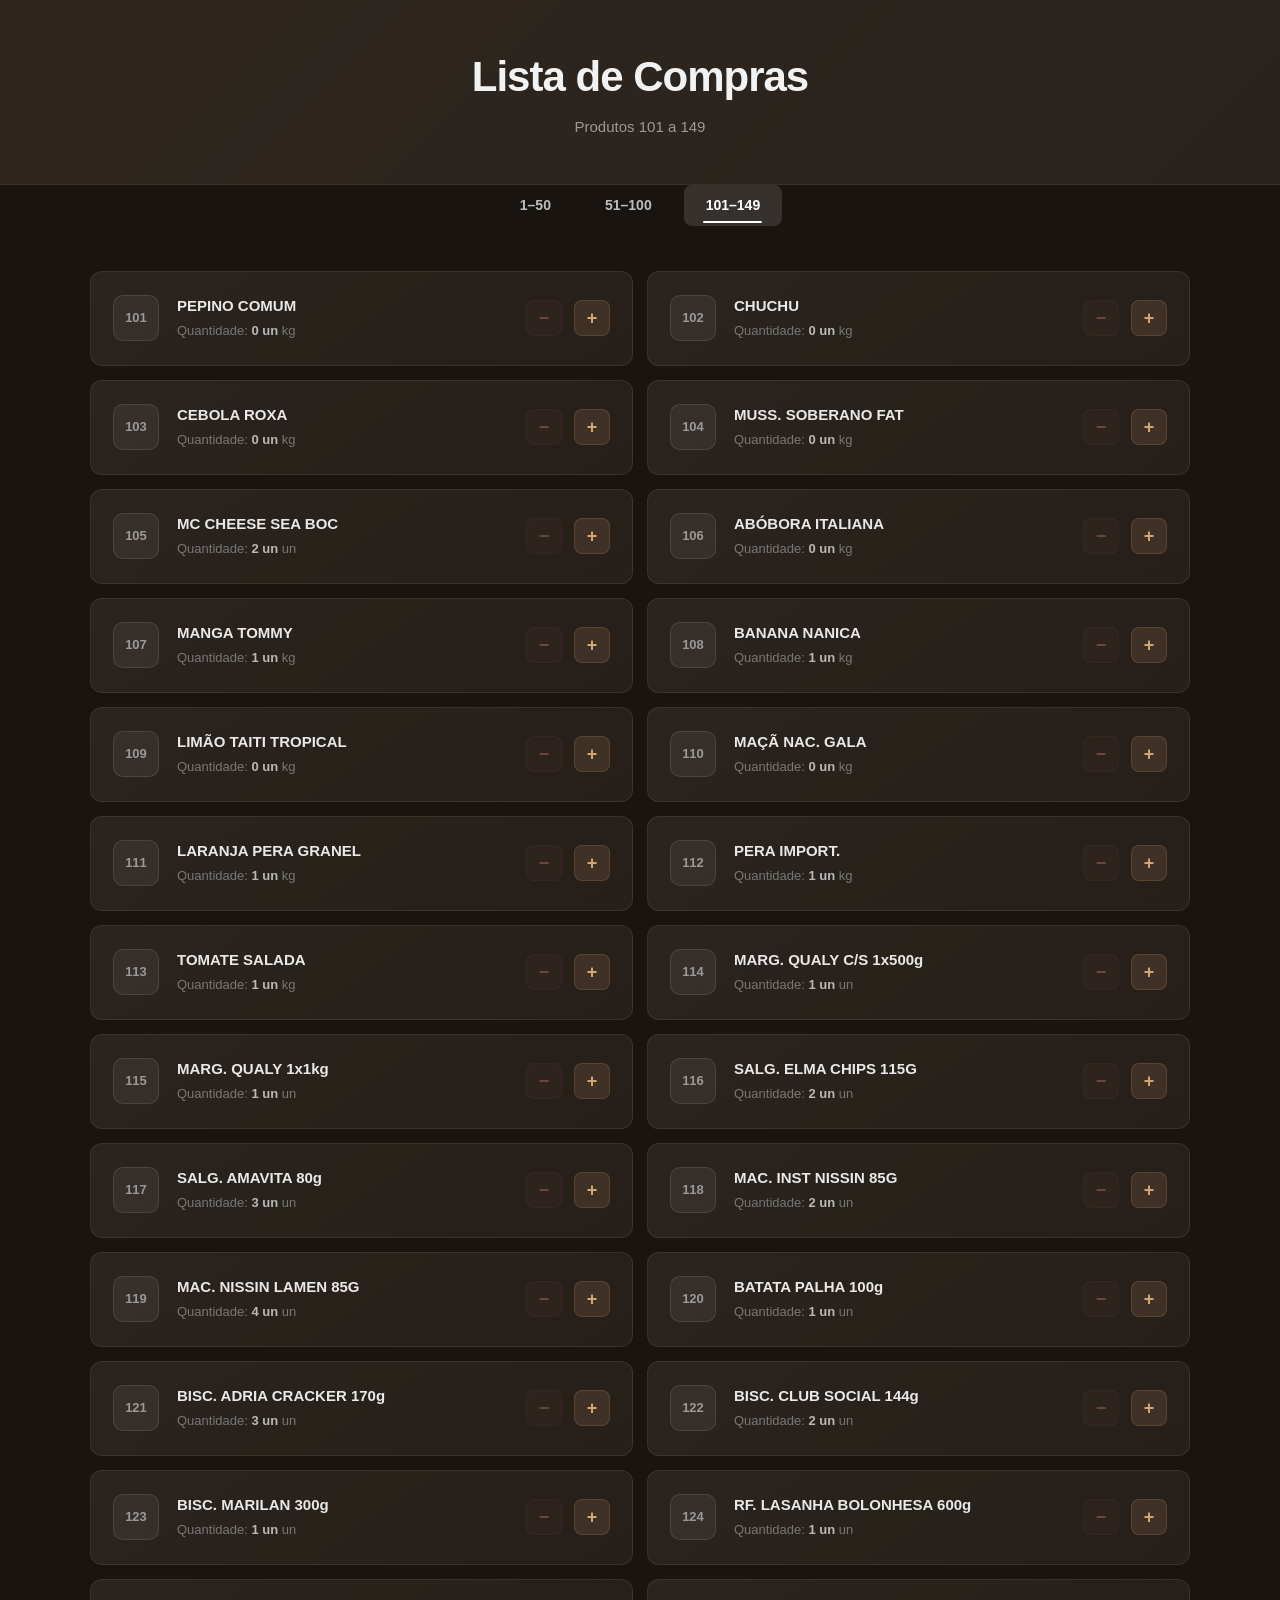
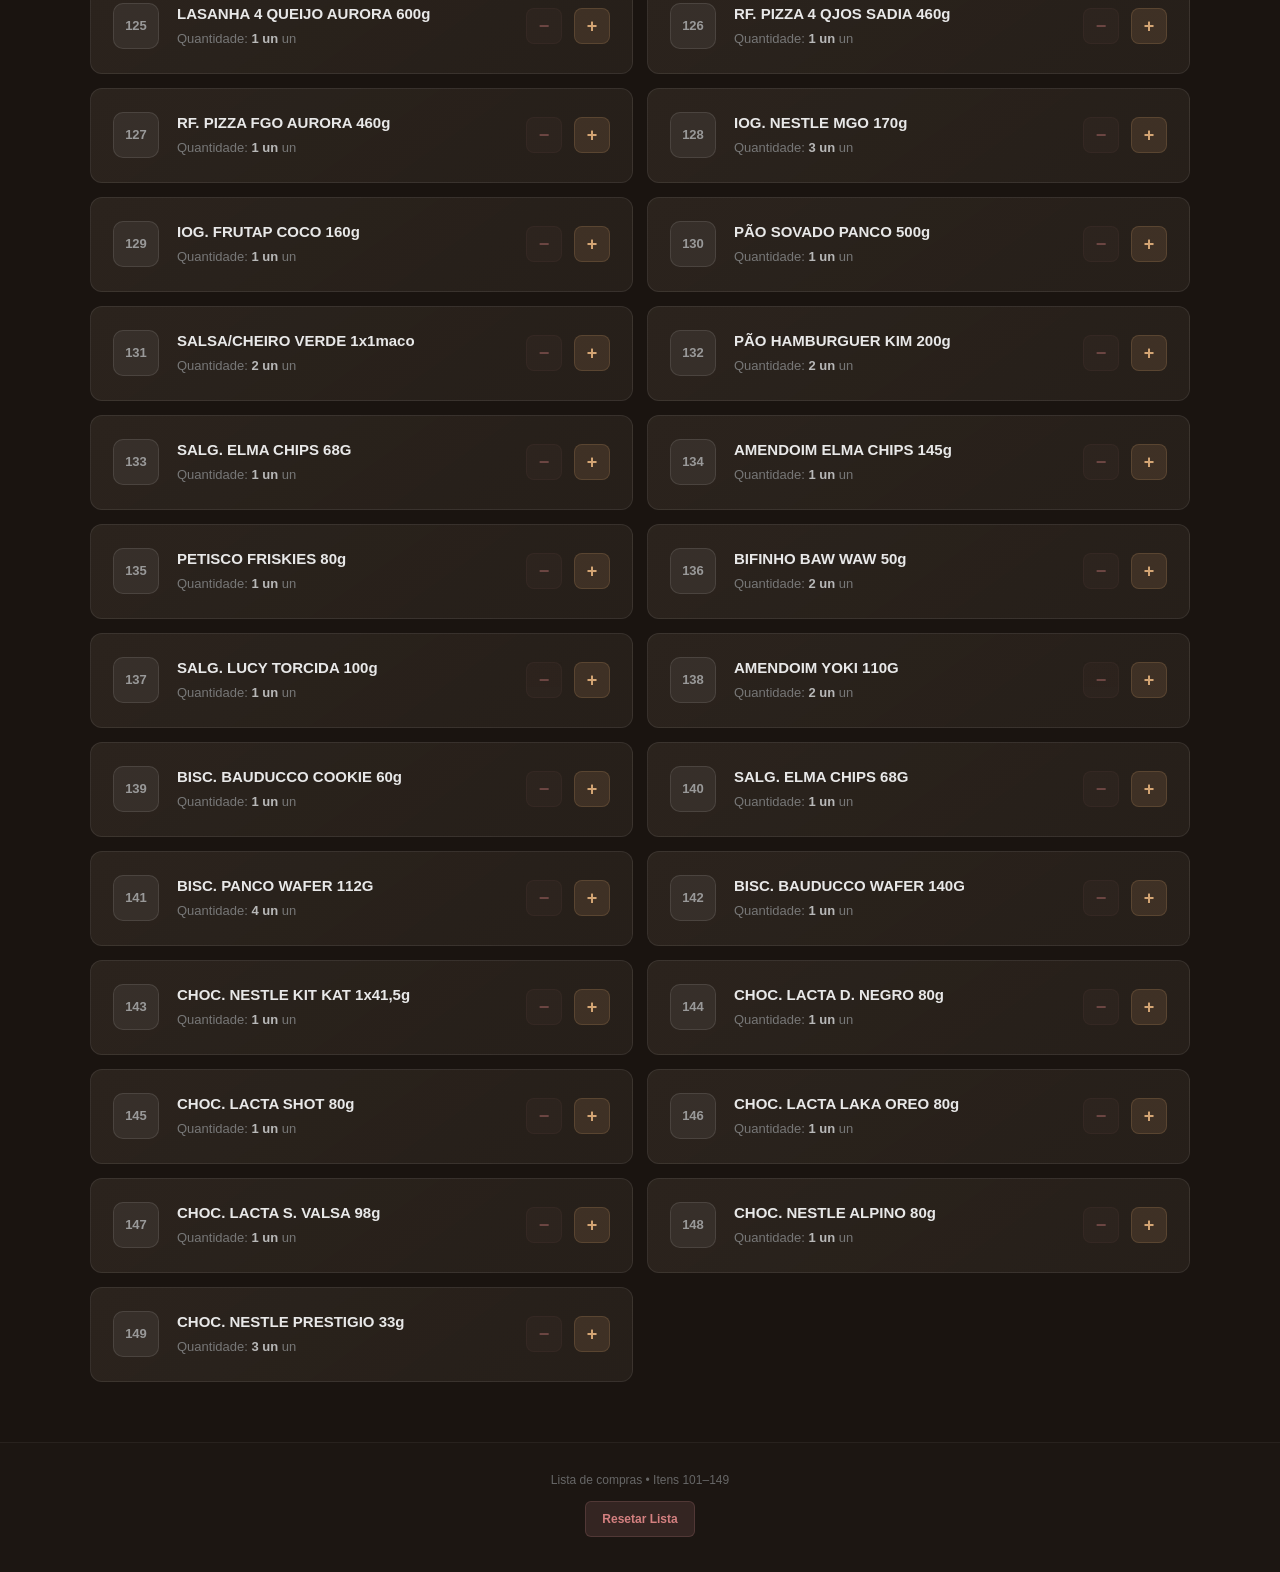
==== commit 1de67248: "refactor: Remove merge conflicts e adiciona botões + e - em todos os produtos (101-149)" ====
--- a/101-149.html
+++ b/101-149.html
@@ -1,4 +1,3 @@
-<<<<<<< HEAD
 <!doctype html>
 <html lang="pt-BR">
   <head>
@@ -22,7 +21,7 @@
       <div class="container">
         <a href="index.html" class="aba">1–50</a>
         <a href="51-100.html" class="aba">51–100</a>
-        <a href="101-149.html" class="aba">101–149</a>
+        <a href="101-149.html" class="aba ativa">101–149</a>
       </div>
     </nav>
 
@@ -33,8 +32,10 @@
           <span class="numero">101</span>
           <div class="produto-info">
             <h2>PEPINO COMUM</h2>
-            <p class="quantidade">Quantidade: <strong>0,525 kg</strong></p>
-          </div>
+            <p class="quantidade">Quantidade: <strong>0,525</strong> kg</p>
+          </div>
+          <button class="btn-remover" title="Remover">−</button>
+          <button class="btn-adicionar" title="Adicionar">+</button>
         </article>
 
         <!-- 102 -->
@@ -42,8 +43,10 @@
           <span class="numero">102</span>
           <div class="produto-info">
             <h2>CHUCHU</h2>
-            <p class="quantidade">Quantidade: <strong>0,955 kg</strong></p>
-          </div>
+            <p class="quantidade">Quantidade: <strong>0,955</strong> kg</p>
+          </div>
+          <button class="btn-remover" title="Remover">−</button>
+          <button class="btn-adicionar" title="Adicionar">+</button>
         </article>
 
         <!-- 103 -->
@@ -51,8 +54,10 @@
           <span class="numero">103</span>
           <div class="produto-info">
             <h2>CEBOLA ROXA</h2>
-            <p class="quantidade">Quantidade: <strong>0,315 kg</strong></p>
-          </div>
+            <p class="quantidade">Quantidade: <strong>0,315</strong> kg</p>
+          </div>
+          <button class="btn-remover" title="Remover">−</button>
+          <button class="btn-adicionar" title="Adicionar">+</button>
         </article>
 
         <!-- 104 -->
@@ -60,8 +65,10 @@
           <span class="numero">104</span>
           <div class="produto-info">
             <h2>MUSS. SOBERANO FAT</h2>
-            <p class="quantidade">Quantidade: <strong>0,302 kg</strong></p>
-          </div>
+            <p class="quantidade">Quantidade: <strong>0,302</strong> kg</p>
+          </div>
+          <button class="btn-remover" title="Remover">−</button>
+          <button class="btn-adicionar" title="Adicionar">+</button>
         </article>
 
         <!-- 105 -->
@@ -69,8 +76,10 @@
           <span class="numero">105</span>
           <div class="produto-info">
             <h2>MC CHEESE SEA BOC</h2>
-            <p class="quantidade">Quantidade: <strong>2 un</strong></p>
-          </div>
+            <p class="quantidade">Quantidade: <strong>2</strong> un</p>
+          </div>
+          <button class="btn-remover" title="Remover">−</button>
+          <button class="btn-adicionar" title="Adicionar">+</button>
         </article>
 
         <!-- 106 -->
@@ -78,8 +87,10 @@
           <span class="numero">106</span>
           <div class="produto-info">
             <h2>ABÓBORA ITALIANA</h2>
-            <p class="quantidade">Quantidade: <strong>0,595 kg</strong></p>
-          </div>
+            <p class="quantidade">Quantidade: <strong>0,595</strong> kg</p>
+          </div>
+          <button class="btn-remover" title="Remover">−</button>
+          <button class="btn-adicionar" title="Adicionar">+</button>
         </article>
 
         <!-- 107 -->
@@ -87,8 +98,10 @@
           <span class="numero">107</span>
           <div class="produto-info">
             <h2>MANGA TOMMY</h2>
-            <p class="quantidade">Quantidade: <strong>1,895 kg</strong></p>
-          </div>
+            <p class="quantidade">Quantidade: <strong>1,895</strong> kg</p>
+          </div>
+          <button class="btn-remover" title="Remover">−</button>
+          <button class="btn-adicionar" title="Adicionar">+</button>
         </article>
 
         <!-- 108 -->
@@ -96,8 +109,10 @@
           <span class="numero">108</span>
           <div class="produto-info">
             <h2>BANANA NANICA</h2>
-            <p class="quantidade">Quantidade: <strong>1,275 kg</strong></p>
-          </div>
+            <p class="quantidade">Quantidade: <strong>1,275</strong> kg</p>
+          </div>
+          <button class="btn-remover" title="Remover">−</button>
+          <button class="btn-adicionar" title="Adicionar">+</button>
         </article>
 
         <!-- 109 -->
@@ -105,8 +120,10 @@
           <span class="numero">109</span>
           <div class="produto-info">
             <h2>LIMÃO TAITI TROPICAL</h2>
-            <p class="quantidade">Quantidade: <strong>0,745 kg</strong></p>
-          </div>
+            <p class="quantidade">Quantidade: <strong>0,745</strong> kg</p>
+          </div>
+          <button class="btn-remover" title="Remover">−</button>
+          <button class="btn-adicionar" title="Adicionar">+</button>
         </article>
 
         <!-- 110 -->
@@ -114,8 +131,10 @@
           <span class="numero">110</span>
           <div class="produto-info">
             <h2>MAÇÃ NAC. GALA</h2>
-            <p class="quantidade">Quantidade: <strong>0,385 kg</strong></p>
-          </div>
+            <p class="quantidade">Quantidade: <strong>0,385</strong> kg</p>
+          </div>
+          <button class="btn-remover" title="Remover">−</button>
+          <button class="btn-adicionar" title="Adicionar">+</button>
         </article>
 
         <!-- 111 -->
@@ -123,8 +142,10 @@
           <span class="numero">111</span>
           <div class="produto-info">
             <h2>LARANJA PERA GRANEL</h2>
-            <p class="quantidade">Quantidade: <strong>1,200 kg</strong></p>
-          </div>
+            <p class="quantidade">Quantidade: <strong>1,200</strong> kg</p>
+          </div>
+          <button class="btn-remover" title="Remover">−</button>
+          <button class="btn-adicionar" title="Adicionar">+</button>
         </article>
 
         <!-- 112 -->
@@ -132,8 +153,10 @@
           <span class="numero">112</span>
           <div class="produto-info">
             <h2>PERA IMPORT.</h2>
-            <p class="quantidade">Quantidade: <strong>1,095 kg</strong></p>
-          </div>
+            <p class="quantidade">Quantidade: <strong>1,095</strong> kg</p>
+          </div>
+          <button class="btn-remover" title="Remover">−</button>
+          <button class="btn-adicionar" title="Adicionar">+</button>
         </article>
 
         <!-- 113 -->
@@ -141,8 +164,10 @@
           <span class="numero">113</span>
           <div class="produto-info">
             <h2>TOMATE SALADA</h2>
-            <p class="quantidade">Quantidade: <strong>1,950 kg</strong></p>
-          </div>
+            <p class="quantidade">Quantidade: <strong>1,950</strong> kg</p>
+          </div>
+          <button class="btn-remover" title="Remover">−</button>
+          <button class="btn-adicionar" title="Adicionar">+</button>
         </article>
 
         <!-- 114 -->
@@ -150,8 +175,10 @@
           <span class="numero">114</span>
           <div class="produto-info">
             <h2>MARG. QUALY C/S 1x500g</h2>
-            <p class="quantidade">Quantidade: <strong>1 un</strong></p>
-          </div>
+            <p class="quantidade">Quantidade: <strong>1</strong> un</p>
+          </div>
+          <button class="btn-remover" title="Remover">−</button>
+          <button class="btn-adicionar" title="Adicionar">+</button>
         </article>
 
         <!-- 115 -->
@@ -159,8 +186,10 @@
           <span class="numero">115</span>
           <div class="produto-info">
             <h2>MARG. QUALY 1x1kg</h2>
-            <p class="quantidade">Quantidade: <strong>1 un</strong></p>
-          </div>
+            <p class="quantidade">Quantidade: <strong>1</strong> un</p>
+          </div>
+          <button class="btn-remover" title="Remover">−</button>
+          <button class="btn-adicionar" title="Adicionar">+</button>
         </article>
 
         <!-- 116 -->
@@ -168,8 +197,10 @@
           <span class="numero">116</span>
           <div class="produto-info">
             <h2>SALG. ELMA CHIPS 115G</h2>
-            <p class="quantidade">Quantidade: <strong>2 un</strong></p>
-          </div>
+            <p class="quantidade">Quantidade: <strong>2</strong> un</p>
+          </div>
+          <button class="btn-remover" title="Remover">−</button>
+          <button class="btn-adicionar" title="Adicionar">+</button>
         </article>
 
         <!-- 117 -->
@@ -177,8 +208,10 @@
           <span class="numero">117</span>
           <div class="produto-info">
             <h2>SALG. AMAVITA 80g</h2>
-            <p class="quantidade">Quantidade: <strong>3 un</strong></p>
-          </div>
+            <p class="quantidade">Quantidade: <strong>3</strong> un</p>
+          </div>
+          <button class="btn-remover" title="Remover">−</button>
+          <button class="btn-adicionar" title="Adicionar">+</button>
         </article>
 
         <!-- 118 -->
@@ -186,8 +219,10 @@
           <span class="numero">118</span>
           <div class="produto-info">
             <h2>MAC. INST NISSIN 85G</h2>
-            <p class="quantidade">Quantidade: <strong>2 un</strong></p>
-          </div>
+            <p class="quantidade">Quantidade: <strong>2</strong> un</p>
+          </div>
+          <button class="btn-remover" title="Remover">−</button>
+          <button class="btn-adicionar" title="Adicionar">+</button>
         </article>
 
         <!-- 119 -->
@@ -195,8 +230,10 @@
           <span class="numero">119</span>
           <div class="produto-info">
             <h2>MAC. NISSIN LAMEN 85G</h2>
-            <p class="quantidade">Quantidade: <strong>4 un</strong></p>
-          </div>
+            <p class="quantidade">Quantidade: <strong>4</strong> un</p>
+          </div>
+          <button class="btn-remover" title="Remover">−</button>
+          <button class="btn-adicionar" title="Adicionar">+</button>
         </article>
 
         <!-- 120 -->
@@ -204,8 +241,10 @@
           <span class="numero">120</span>
           <div class="produto-info">
             <h2>BATATA PALHA 100g</h2>
-            <p class="quantidade">Quantidade: <strong>1 un</strong></p>
-          </div>
+            <p class="quantidade">Quantidade: <strong>1</strong> un</p>
+          </div>
+          <button class="btn-remover" title="Remover">−</button>
+          <button class="btn-adicionar" title="Adicionar">+</button>
         </article>
 
         <!-- 121 -->
@@ -213,8 +252,10 @@
           <span class="numero">121</span>
           <div class="produto-info">
             <h2>BISC. ADRIA CRACKER 170g</h2>
-            <p class="quantidade">Quantidade: <strong>3 un</strong></p>
-          </div>
+            <p class="quantidade">Quantidade: <strong>3</strong> un</p>
+          </div>
+          <button class="btn-remover" title="Remover">−</button>
+          <button class="btn-adicionar" title="Adicionar">+</button>
         </article>
 
         <!-- 122 -->
@@ -222,8 +263,10 @@
           <span class="numero">122</span>
           <div class="produto-info">
             <h2>BISC. CLUB SOCIAL 144g</h2>
-            <p class="quantidade">Quantidade: <strong>2 un</strong></p>
-          </div>
+            <p class="quantidade">Quantidade: <strong>2</strong> un</p>
+          </div>
+          <button class="btn-remover" title="Remover">−</button>
+          <button class="btn-adicionar" title="Adicionar">+</button>
         </article>
 
         <!-- 123 -->
@@ -231,8 +274,10 @@
           <span class="numero">123</span>
           <div class="produto-info">
             <h2>BISC. MARILAN 300g</h2>
-            <p class="quantidade">Quantidade: <strong>1 un</strong></p>
-          </div>
+            <p class="quantidade">Quantidade: <strong>1</strong> un</p>
+          </div>
+          <button class="btn-remover" title="Remover">−</button>
+          <button class="btn-adicionar" title="Adicionar">+</button>
         </article>
 
         <!-- 124 -->
@@ -240,8 +285,10 @@
           <span class="numero">124</span>
           <div class="produto-info">
             <h2>RF. LASANHA BOLONHESA 600g</h2>
-            <p class="quantidade">Quantidade: <strong>1 un</strong></p>
-          </div>
+            <p class="quantidade">Quantidade: <strong>1</strong> un</p>
+          </div>
+          <button class="btn-remover" title="Remover">−</button>
+          <button class="btn-adicionar" title="Adicionar">+</button>
         </article>
 
         <!-- 125 -->
@@ -249,8 +296,10 @@
           <span class="numero">125</span>
           <div class="produto-info">
             <h2>LASANHA 4 QUEIJO AURORA 600g</h2>
-            <p class="quantidade">Quantidade: <strong>1 un</strong></p>
-          </div>
+            <p class="quantidade">Quantidade: <strong>1</strong> un</p>
+          </div>
+          <button class="btn-remover" title="Remover">−</button>
+          <button class="btn-adicionar" title="Adicionar">+</button>
         </article>
 
         <!-- 126 -->
@@ -258,8 +307,10 @@
           <span class="numero">126</span>
           <div class="produto-info">
             <h2>RF. PIZZA 4 QJOS SADIA 460g</h2>
-            <p class="quantidade">Quantidade: <strong>1 un</strong></p>
-          </div>
+            <p class="quantidade">Quantidade: <strong>1</strong> un</p>
+          </div>
+          <button class="btn-remover" title="Remover">−</button>
+          <button class="btn-adicionar" title="Adicionar">+</button>
         </article>
 
         <!-- 127 -->
@@ -267,8 +318,10 @@
           <span class="numero">127</span>
           <div class="produto-info">
             <h2>RF. PIZZA FGO AURORA 460g</h2>
-            <p class="quantidade">Quantidade: <strong>1 un</strong></p>
-          </div>
+            <p class="quantidade">Quantidade: <strong>1</strong> un</p>
+          </div>
+          <button class="btn-remover" title="Remover">−</button>
+          <button class="btn-adicionar" title="Adicionar">+</button>
         </article>
 
         <!-- 128 -->
@@ -276,8 +329,10 @@
           <span class="numero">128</span>
           <div class="produto-info">
             <h2>IOG. NESTLE MGO 170g</h2>
-            <p class="quantidade">Quantidade: <strong>3 un</strong></p>
-          </div>
+            <p class="quantidade">Quantidade: <strong>3</strong> un</p>
+          </div>
+          <button class="btn-remover" title="Remover">−</button>
+          <button class="btn-adicionar" title="Adicionar">+</button>
         </article>
 
         <!-- 129 -->
@@ -285,8 +340,10 @@
           <span class="numero">129</span>
           <div class="produto-info">
             <h2>IOG. FRUTAP COCO 160g</h2>
-            <p class="quantidade">Quantidade: <strong>1 un</strong></p>
-          </div>
+            <p class="quantidade">Quantidade: <strong>1</strong> un</p>
+          </div>
+          <button class="btn-remover" title="Remover">−</button>
+          <button class="btn-adicionar" title="Adicionar">+</button>
         </article>
 
         <!-- 130 -->
@@ -294,8 +351,10 @@
           <span class="numero">130</span>
           <div class="produto-info">
             <h2>PÃO SOVADO PANCO 500g</h2>
-            <p class="quantidade">Quantidade: <strong>1 un</strong></p>
-          </div>
+            <p class="quantidade">Quantidade: <strong>1</strong> un</p>
+          </div>
+          <button class="btn-remover" title="Remover">−</button>
+          <button class="btn-adicionar" title="Adicionar">+</button>
         </article>
 
         <!-- 131 -->
@@ -303,8 +362,10 @@
           <span class="numero">131</span>
           <div class="produto-info">
             <h2>SALSA/CHEIRO VERDE 1x1maco</h2>
-            <p class="quantidade">Quantidade: <strong>2 un</strong></p>
-          </div>
+            <p class="quantidade">Quantidade: <strong>2</strong> un</p>
+          </div>
+          <button class="btn-remover" title="Remover">−</button>
+          <button class="btn-adicionar" title="Adicionar">+</button>
         </article>
 
         <!-- 132 -->
@@ -312,8 +373,10 @@
           <span class="numero">132</span>
           <div class="produto-info">
             <h2>PÃO HAMBURGUER KIM 200g</h2>
-            <p class="quantidade">Quantidade: <strong>2 un</strong></p>
-          </div>
+            <p class="quantidade">Quantidade: <strong>2</strong> un</p>
+          </div>
+          <button class="btn-remover" title="Remover">−</button>
+          <button class="btn-adicionar" title="Adicionar">+</button>
         </article>
 
         <!-- 133 -->
@@ -321,8 +384,10 @@
           <span class="numero">133</span>
           <div class="produto-info">
             <h2>SALG. ELMA CHIPS 68G</h2>
-            <p class="quantidade">Quantidade: <strong>1 un</strong></p>
-          </div>
+            <p class="quantidade">Quantidade: <strong>1</strong> un</p>
+          </div>
+          <button class="btn-remover" title="Remover">−</button>
+          <button class="btn-adicionar" title="Adicionar">+</button>
         </article>
 
         <!-- 134 -->
@@ -330,8 +395,10 @@
           <span class="numero">134</span>
           <div class="produto-info">
             <h2>AMENDOIM ELMA CHIPS 145g</h2>
-            <p class="quantidade">Quantidade: <strong>1 un</strong></p>
-          </div>
+            <p class="quantidade">Quantidade: <strong>1</strong> un</p>
+          </div>
+          <button class="btn-remover" title="Remover">−</button>
+          <button class="btn-adicionar" title="Adicionar">+</button>
         </article>
 
         <!-- 135 -->
@@ -339,8 +406,10 @@
           <span class="numero">135</span>
           <div class="produto-info">
             <h2>PETISCO FRISKIES 80g</h2>
-            <p class="quantidade">Quantidade: <strong>1 un</strong></p>
-          </div>
+            <p class="quantidade">Quantidade: <strong>1</strong> un</p>
+          </div>
+          <button class="btn-remover" title="Remover">−</button>
+          <button class="btn-adicionar" title="Adicionar">+</button>
         </article>
 
         <!-- 136 -->
@@ -348,8 +417,10 @@
           <span class="numero">136</span>
           <div class="produto-info">
             <h2>BIFINHO BAW WAW 50g</h2>
-            <p class="quantidade">Quantidade: <strong>2 un</strong></p>
-          </div>
+            <p class="quantidade">Quantidade: <strong>2</strong> un</p>
+          </div>
+          <button class="btn-remover" title="Remover">−</button>
+          <button class="btn-adicionar" title="Adicionar">+</button>
         </article>
 
         <!-- 137 -->
@@ -357,8 +428,10 @@
           <span class="numero">137</span>
           <div class="produto-info">
             <h2>SALG. LUCY TORCIDA 100g</h2>
-            <p class="quantidade">Quantidade: <strong>1 un</strong></p>
-          </div>
+            <p class="quantidade">Quantidade: <strong>1</strong> un</p>
+          </div>
+          <button class="btn-remover" title="Remover">−</button>
+          <button class="btn-adicionar" title="Adicionar">+</button>
         </article>
 
         <!-- 138 -->
@@ -366,8 +439,10 @@
           <span class="numero">138</span>
           <div class="produto-info">
             <h2>AMENDOIM YOKI 110G</h2>
-            <p class="quantidade">Quantidade: <strong>2 un</strong></p>
-          </div>
+            <p class="quantidade">Quantidade: <strong>2</strong> un</p>
+          </div>
+          <button class="btn-remover" title="Remover">−</button>
+          <button class="btn-adicionar" title="Adicionar">+</button>
         </article>
 
         <!-- 139 -->
@@ -375,8 +450,10 @@
           <span class="numero">139</span>
           <div class="produto-info">
             <h2>BISC. BAUDUCCO COOKIE 60g</h2>
-            <p class="quantidade">Quantidade: <strong>1 un</strong></p>
-          </div>
+            <p class="quantidade">Quantidade: <strong>1</strong> un</p>
+          </div>
+          <button class="btn-remover" title="Remover">−</button>
+          <button class="btn-adicionar" title="Adicionar">+</button>
         </article>
 
         <!-- 140 -->
@@ -384,8 +461,10 @@
           <span class="numero">140</span>
           <div class="produto-info">
             <h2>SALG. ELMA CHIPS 68G</h2>
-            <p class="quantidade">Quantidade: <strong>1 un</strong></p>
-          </div>
+            <p class="quantidade">Quantidade: <strong>1</strong> un</p>
+          </div>
+          <button class="btn-remover" title="Remover">−</button>
+          <button class="btn-adicionar" title="Adicionar">+</button>
         </article>
 
         <!-- 141 -->
@@ -393,8 +472,10 @@
           <span class="numero">141</span>
           <div class="produto-info">
             <h2>BISC. PANCO WAFER 112G</h2>
-            <p class="quantidade">Quantidade: <strong>4 un</strong></p>
-          </div>
+            <p class="quantidade">Quantidade: <strong>4</strong> un</p>
+          </div>
+          <button class="btn-remover" title="Remover">−</button>
+          <button class="btn-adicionar" title="Adicionar">+</button>
         </article>
 
         <!-- 142 -->
@@ -402,8 +483,10 @@
           <span class="numero">142</span>
           <div class="produto-info">
             <h2>BISC. BAUDUCCO WAFER 140G</h2>
-            <p class="quantidade">Quantidade: <strong>1 un</strong></p>
-          </div>
+            <p class="quantidade">Quantidade: <strong>1</strong> un</p>
+          </div>
+          <button class="btn-remover" title="Remover">−</button>
+          <button class="btn-adicionar" title="Adicionar">+</button>
         </article>
 
         <!-- 143 -->
@@ -411,8 +494,10 @@
           <span class="numero">143</span>
           <div class="produto-info">
             <h2>CHOC. NESTLE KIT KAT 1x41,5g</h2>
-            <p class="quantidade">Quantidade: <strong>1 un</strong></p>
-          </div>
+            <p class="quantidade">Quantidade: <strong>1</strong> un</p>
+          </div>
+          <button class="btn-remover" title="Remover">−</button>
+          <button class="btn-adicionar" title="Adicionar">+</button>
         </article>
 
         <!-- 144 -->
@@ -420,8 +505,10 @@
           <span class="numero">144</span>
           <div class="produto-info">
             <h2>CHOC. LACTA D. NEGRO 80g</h2>
-            <p class="quantidade">Quantidade: <strong>1 un</strong></p>
-          </div>
+            <p class="quantidade">Quantidade: <strong>1</strong> un</p>
+          </div>
+          <button class="btn-remover" title="Remover">−</button>
+          <button class="btn-adicionar" title="Adicionar">+</button>
         </article>
 
         <!-- 145 -->
@@ -429,8 +516,10 @@
           <span class="numero">145</span>
           <div class="produto-info">
             <h2>CHOC. LACTA SHOT 80g</h2>
-            <p class="quantidade">Quantidade: <strong>1 un</strong></p>
-          </div>
+            <p class="quantidade">Quantidade: <strong>1</strong> un</p>
+          </div>
+          <button class="btn-remover" title="Remover">−</button>
+          <button class="btn-adicionar" title="Adicionar">+</button>
         </article>
 
         <!-- 146 -->
@@ -438,8 +527,10 @@
           <span class="numero">146</span>
           <div class="produto-info">
             <h2>CHOC. LACTA LAKA OREO 80g</h2>
-            <p class="quantidade">Quantidade: <strong>1 un</strong></p>
-          </div>
+            <p class="quantidade">Quantidade: <strong>1</strong> un</p>
+          </div>
+          <button class="btn-remover" title="Remover">−</button>
+          <button class="btn-adicionar" title="Adicionar">+</button>
         </article>
 
         <!-- 147 -->
@@ -447,8 +538,10 @@
           <span class="numero">147</span>
           <div class="produto-info">
             <h2>CHOC. LACTA S. VALSA 98g</h2>
-            <p class="quantidade">Quantidade: <strong>1 un</strong></p>
-          </div>
+            <p class="quantidade">Quantidade: <strong>1</strong> un</p>
+          </div>
+          <button class="btn-remover" title="Remover">−</button>
+          <button class="btn-adicionar" title="Adicionar">+</button>
         </article>
 
         <!-- 148 -->
@@ -456,8 +549,10 @@
           <span class="numero">148</span>
           <div class="produto-info">
             <h2>CHOC. NESTLE ALPINO 80g</h2>
-            <p class="quantidade">Quantidade: <strong>1 un</strong></p>
-          </div>
+            <p class="quantidade">Quantidade: <strong>1</strong> un</p>
+          </div>
+          <button class="btn-remover" title="Remover">−</button>
+          <button class="btn-adicionar" title="Adicionar">+</button>
         </article>
 
         <!-- 149 -->
@@ -465,8 +560,10 @@
           <span class="numero">149</span>
           <div class="produto-info">
             <h2>CHOC. NESTLE PRESTIGIO 33g</h2>
-            <p class="quantidade">Quantidade: <strong>3 un</strong></p>
-          </div>
+            <p class="quantidade">Quantidade: <strong>3</strong> un</p>
+          </div>
+          <button class="btn-remover" title="Remover">−</button>
+          <button class="btn-adicionar" title="Adicionar">+</button>
         </article>
       </section>
     </main>
@@ -478,484 +575,3 @@
     <script src="script.js"></script>
   </body>
 </html>
-=======
-<!doctype html>
-<html lang="pt-BR">
-  <head>
-    <meta charset="UTF-8" />
-    <meta name="viewport" content="width=device-width, initial-scale=1.0" />
-
-    <title>Lista de Compras — Itens 101 a 149</title>
-
-    <link rel="stylesheet" href="style.css" />
-  </head>
-
-  <body>
-    <header class="cabecalho">
-      <div class="container">
-        <h1>Lista de Compras</h1>
-        <p>Produtos 101 a 149</p>
-      </div>
-    </header>
-
-    <nav class="navegacao">
-      <div class="container">
-        <a href="index.html" class="aba">1–50</a>
-        <a href="51-100.html" class="aba">51–100</a>
-        <a href="101-149.html" class="aba">101–149</a>
-      </div>
-    </nav>
-
-    <main class="container">
-      <section class="lista-produtos">
-        <!-- 101 -->
-        <article class="card-produto">
-          <span class="numero">101</span>
-          <div class="produto-info">
-            <h2>PEPINO COMUM</h2>
-            <p class="quantidade">Quantidade: <strong>0,525 kg</strong></p>
-          </div>
-        </article>
-
-        <!-- 102 -->
-        <article class="card-produto">
-          <span class="numero">102</span>
-          <div class="produto-info">
-            <h2>CHUCHU</h2>
-            <p class="quantidade">Quantidade: <strong>0,955 kg</strong></p>
-          </div>
-        </article>
-
-        <!-- 103 -->
-        <article class="card-produto">
-          <span class="numero">103</span>
-          <div class="produto-info">
-            <h2>CEBOLA ROXA</h2>
-            <p class="quantidade">Quantidade: <strong>0,315 kg</strong></p>
-          </div>
-        </article>
-
-        <!-- 104 -->
-        <article class="card-produto">
-          <span class="numero">104</span>
-          <div class="produto-info">
-            <h2>MUSS. SOBERANO FAT</h2>
-            <p class="quantidade">Quantidade: <strong>0,302 kg</strong></p>
-          </div>
-        </article>
-
-        <!-- 105 -->
-        <article class="card-produto">
-          <span class="numero">105</span>
-          <div class="produto-info">
-            <h2>MC CHEESE SEA BOC</h2>
-            <p class="quantidade">Quantidade: <strong>2 un</strong></p>
-          </div>
-        </article>
-
-        <!-- 106 -->
-        <article class="card-produto">
-          <span class="numero">106</span>
-          <div class="produto-info">
-            <h2>ABÓBORA ITALIANA</h2>
-            <p class="quantidade">Quantidade: <strong>0,595 kg</strong></p>
-          </div>
-        </article>
-
-        <!-- 107 -->
-        <article class="card-produto">
-          <span class="numero">107</span>
-          <div class="produto-info">
-            <h2>MANGA TOMMY</h2>
-            <p class="quantidade">Quantidade: <strong>1,895 kg</strong></p>
-          </div>
-        </article>
-
-        <!-- 108 -->
-        <article class="card-produto">
-          <span class="numero">108</span>
-          <div class="produto-info">
-            <h2>BANANA NANICA</h2>
-            <p class="quantidade">Quantidade: <strong>1,275 kg</strong></p>
-          </div>
-        </article>
-
-        <!-- 109 -->
-        <article class="card-produto">
-          <span class="numero">109</span>
-          <div class="produto-info">
-            <h2>LIMÃO TAITI TROPICAL</h2>
-            <p class="quantidade">Quantidade: <strong>0,745 kg</strong></p>
-          </div>
-        </article>
-
-        <!-- 110 -->
-        <article class="card-produto">
-          <span class="numero">110</span>
-          <div class="produto-info">
-            <h2>MAÇÃ NAC. GALA</h2>
-            <p class="quantidade">Quantidade: <strong>0,385 kg</strong></p>
-          </div>
-        </article>
-
-        <!-- 111 -->
-        <article class="card-produto">
-          <span class="numero">111</span>
-          <div class="produto-info">
-            <h2>LARANJA PERA GRANEL</h2>
-            <p class="quantidade">Quantidade: <strong>1,200 kg</strong></p>
-          </div>
-        </article>
-
-        <!-- 112 -->
-        <article class="card-produto">
-          <span class="numero">112</span>
-          <div class="produto-info">
-            <h2>PERA IMPORT.</h2>
-            <p class="quantidade">Quantidade: <strong>1,095 kg</strong></p>
-          </div>
-        </article>
-
-        <!-- 113 -->
-        <article class="card-produto">
-          <span class="numero">113</span>
-          <div class="produto-info">
-            <h2>TOMATE SALADA</h2>
-            <p class="quantidade">Quantidade: <strong>1,950 kg</strong></p>
-          </div>
-        </article>
-
-        <!-- 114 -->
-        <article class="card-produto">
-          <span class="numero">114</span>
-          <div class="produto-info">
-            <h2>MARG. QUALY C/S 1x500g</h2>
-            <p class="quantidade">Quantidade: <strong>1 un</strong></p>
-          </div>
-        </article>
-
-        <!-- 115 -->
-        <article class="card-produto">
-          <span class="numero">115</span>
-          <div class="produto-info">
-            <h2>MARG. QUALY 1x1kg</h2>
-            <p class="quantidade">Quantidade: <strong>1 un</strong></p>
-          </div>
-        </article>
-
-        <!-- 116 -->
-        <article class="card-produto">
-          <span class="numero">116</span>
-          <div class="produto-info">
-            <h2>SALG. ELMA CHIPS 115G</h2>
-            <p class="quantidade">Quantidade: <strong>2 un</strong></p>
-          </div>
-        </article>
-
-        <!-- 117 -->
-        <article class="card-produto">
-          <span class="numero">117</span>
-          <div class="produto-info">
-            <h2>SALG. AMAVITA 80g</h2>
-            <p class="quantidade">Quantidade: <strong>3 un</strong></p>
-          </div>
-        </article>
-
-        <!-- 118 -->
-        <article class="card-produto">
-          <span class="numero">118</span>
-          <div class="produto-info">
-            <h2>MAC. INST NISSIN 85G</h2>
-            <p class="quantidade">Quantidade: <strong>2 un</strong></p>
-          </div>
-        </article>
-
-        <!-- 119 -->
-        <article class="card-produto">
-          <span class="numero">119</span>
-          <div class="produto-info">
-            <h2>MAC. NISSIN LAMEN 85G</h2>
-            <p class="quantidade">Quantidade: <strong>4 un</strong></p>
-          </div>
-        </article>
-
-        <!-- 120 -->
-        <article class="card-produto">
-          <span class="numero">120</span>
-          <div class="produto-info">
-            <h2>BATATA PALHA 100g</h2>
-            <p class="quantidade">Quantidade: <strong>1 un</strong></p>
-          </div>
-        </article>
-
-        <!-- 121 -->
-        <article class="card-produto">
-          <span class="numero">121</span>
-          <div class="produto-info">
-            <h2>BISC. ADRIA CRACKER 170g</h2>
-            <p class="quantidade">Quantidade: <strong>3 un</strong></p>
-          </div>
-        </article>
-
-        <!-- 122 -->
-        <article class="card-produto">
-          <span class="numero">122</span>
-          <div class="produto-info">
-            <h2>BISC. CLUB SOCIAL 144g</h2>
-            <p class="quantidade">Quantidade: <strong>2 un</strong></p>
-          </div>
-        </article>
-
-        <!-- 123 -->
-        <article class="card-produto">
-          <span class="numero">123</span>
-          <div class="produto-info">
-            <h2>BISC. MARILAN 300g</h2>
-            <p class="quantidade">Quantidade: <strong>1 un</strong></p>
-          </div>
-        </article>
-
-        <!-- 124 -->
-        <article class="card-produto">
-          <span class="numero">124</span>
-          <div class="produto-info">
-            <h2>RF. LASANHA BOLONHESA 600g</h2>
-            <p class="quantidade">Quantidade: <strong>1 un</strong></p>
-          </div>
-        </article>
-
-        <!-- 125 -->
-        <article class="card-produto">
-          <span class="numero">125</span>
-          <div class="produto-info">
-            <h2>LASANHA 4 QUEIJO AURORA 600g</h2>
-            <p class="quantidade">Quantidade: <strong>1 un</strong></p>
-          </div>
-        </article>
-
-        <!-- 126 -->
-        <article class="card-produto">
-          <span class="numero">126</span>
-          <div class="produto-info">
-            <h2>RF. PIZZA 4 QJOS SADIA 460g</h2>
-            <p class="quantidade">Quantidade: <strong>1 un</strong></p>
-          </div>
-        </article>
-
-        <!-- 127 -->
-        <article class="card-produto">
-          <span class="numero">127</span>
-          <div class="produto-info">
-            <h2>RF. PIZZA FGO AURORA 460g</h2>
-            <p class="quantidade">Quantidade: <strong>1 un</strong></p>
-          </div>
-        </article>
-
-        <!-- 128 -->
-        <article class="card-produto">
-          <span class="numero">128</span>
-          <div class="produto-info">
-            <h2>IOG. NESTLE MGO 170g</h2>
-            <p class="quantidade">Quantidade: <strong>3 un</strong></p>
-          </div>
-        </article>
-
-        <!-- 129 -->
-        <article class="card-produto">
-          <span class="numero">129</span>
-          <div class="produto-info">
-            <h2>IOG. FRUTAP COCO 160g</h2>
-            <p class="quantidade">Quantidade: <strong>1 un</strong></p>
-          </div>
-        </article>
-
-        <!-- 130 -->
-        <article class="card-produto">
-          <span class="numero">130</span>
-          <div class="produto-info">
-            <h2>PÃO SOVADO PANCO 500g</h2>
-            <p class="quantidade">Quantidade: <strong>1 un</strong></p>
-          </div>
-        </article>
-
-        <!-- 131 -->
-        <article class="card-produto">
-          <span class="numero">131</span>
-          <div class="produto-info">
-            <h2>SALSA/CHEIRO VERDE 1x1maco</h2>
-            <p class="quantidade">Quantidade: <strong>2 un</strong></p>
-          </div>
-        </article>
-
-        <!-- 132 -->
-        <article class="card-produto">
-          <span class="numero">132</span>
-          <div class="produto-info">
-            <h2>PÃO HAMBURGUER KIM 200g</h2>
-            <p class="quantidade">Quantidade: <strong>2 un</strong></p>
-          </div>
-        </article>
-
-        <!-- 133 -->
-        <article class="card-produto">
-          <span class="numero">133</span>
-          <div class="produto-info">
-            <h2>SALG. ELMA CHIPS 68G</h2>
-            <p class="quantidade">Quantidade: <strong>1 un</strong></p>
-          </div>
-        </article>
-
-        <!-- 134 -->
-        <article class="card-produto">
-          <span class="numero">134</span>
-          <div class="produto-info">
-            <h2>AMENDOIM ELMA CHIPS 145g</h2>
-            <p class="quantidade">Quantidade: <strong>1 un</strong></p>
-          </div>
-        </article>
-
-        <!-- 135 -->
-        <article class="card-produto">
-          <span class="numero">135</span>
-          <div class="produto-info">
-            <h2>PETISCO FRISKIES 80g</h2>
-            <p class="quantidade">Quantidade: <strong>1 un</strong></p>
-          </div>
-        </article>
-
-        <!-- 136 -->
-        <article class="card-produto">
-          <span class="numero">136</span>
-          <div class="produto-info">
-            <h2>BIFINHO BAW WAW 50g</h2>
-            <p class="quantidade">Quantidade: <strong>2 un</strong></p>
-          </div>
-        </article>
-
-        <!-- 137 -->
-        <article class="card-produto">
-          <span class="numero">137</span>
-          <div class="produto-info">
-            <h2>SALG. LUCY TORCIDA 100g</h2>
-            <p class="quantidade">Quantidade: <strong>1 un</strong></p>
-          </div>
-        </article>
-
-        <!-- 138 -->
-        <article class="card-produto">
-          <span class="numero">138</span>
-          <div class="produto-info">
-            <h2>AMENDOIM YOKI 110G</h2>
-            <p class="quantidade">Quantidade: <strong>2 un</strong></p>
-          </div>
-        </article>
-
-        <!-- 139 -->
-        <article class="card-produto">
-          <span class="numero">139</span>
-          <div class="produto-info">
-            <h2>BISC. BAUDUCCO COOKIE 60g</h2>
-            <p class="quantidade">Quantidade: <strong>1 un</strong></p>
-          </div>
-        </article>
-
-        <!-- 140 -->
-        <article class="card-produto">
-          <span class="numero">140</span>
-          <div class="produto-info">
-            <h2>SALG. ELMA CHIPS 68G</h2>
-            <p class="quantidade">Quantidade: <strong>1 un</strong></p>
-          </div>
-        </article>
-
-        <!-- 141 -->
-        <article class="card-produto">
-          <span class="numero">141</span>
-          <div class="produto-info">
-            <h2>BISC. PANCO WAFER 112G</h2>
-            <p class="quantidade">Quantidade: <strong>4 un</strong></p>
-          </div>
-        </article>
-
-        <!-- 142 -->
-        <article class="card-produto">
-          <span class="numero">142</span>
-          <div class="produto-info">
-            <h2>BISC. BAUDUCCO WAFER 140G</h2>
-            <p class="quantidade">Quantidade: <strong>1 un</strong></p>
-          </div>
-        </article>
-
-        <!-- 143 -->
-        <article class="card-produto">
-          <span class="numero">143</span>
-          <div class="produto-info">
-            <h2>CHOC. NESTLE KIT KAT 1x41,5g</h2>
-            <p class="quantidade">Quantidade: <strong>1 un</strong></p>
-          </div>
-        </article>
-
-        <!-- 144 -->
-        <article class="card-produto">
-          <span class="numero">144</span>
-          <div class="produto-info">
-            <h2>CHOC. LACTA D. NEGRO 80g</h2>
-            <p class="quantidade">Quantidade: <strong>1 un</strong></p>
-          </div>
-        </article>
-
-        <!-- 145 -->
-        <article class="card-produto">
-          <span class="numero">145</span>
-          <div class="produto-info">
-            <h2>CHOC. LACTA SHOT 80g</h2>
-            <p class="quantidade">Quantidade: <strong>1 un</strong></p>
-          </div>
-        </article>
-
-        <!-- 146 -->
-        <article class="card-produto">
-          <span class="numero">146</span>
-          <div class="produto-info">
-            <h2>CHOC. LACTA LAKA OREO 80g</h2>
-            <p class="quantidade">Quantidade: <strong>1 un</strong></p>
-          </div>
-        </article>
-
-        <!-- 147 -->
-        <article class="card-produto">
-          <span class="numero">147</span>
-          <div class="produto-info">
-            <h2>CHOC. LACTA S. VALSA 98g</h2>
-            <p class="quantidade">Quantidade: <strong>1 un</strong></p>
-          </div>
-        </article>
-
-        <!-- 148 -->
-        <article class="card-produto">
-          <span class="numero">148</span>
-          <div class="produto-info">
-            <h2>CHOC. NESTLE ALPINO 80g</h2>
-            <p class="quantidade">Quantidade: <strong>1 un</strong></p>
-          </div>
-        </article>
-
-        <!-- 149 -->
-        <article class="card-produto">
-          <span class="numero">149</span>
-          <div class="produto-info">
-            <h2>CHOC. NESTLE PRESTIGIO 33g</h2>
-            <p class="quantidade">Quantidade: <strong>3 un</strong></p>
-          </div>
-        </article>
-      </section>
-    </main>
-
-    <footer class="rodape">
-      <p>Lista de compras • Itens 101–149</p>
-    </footer>
-
-    <script src="script.js"></script>
-  </body>
-</html>
->>>>>>> 37632bbbdc88612f3a1fe8757e57c0f231884af2
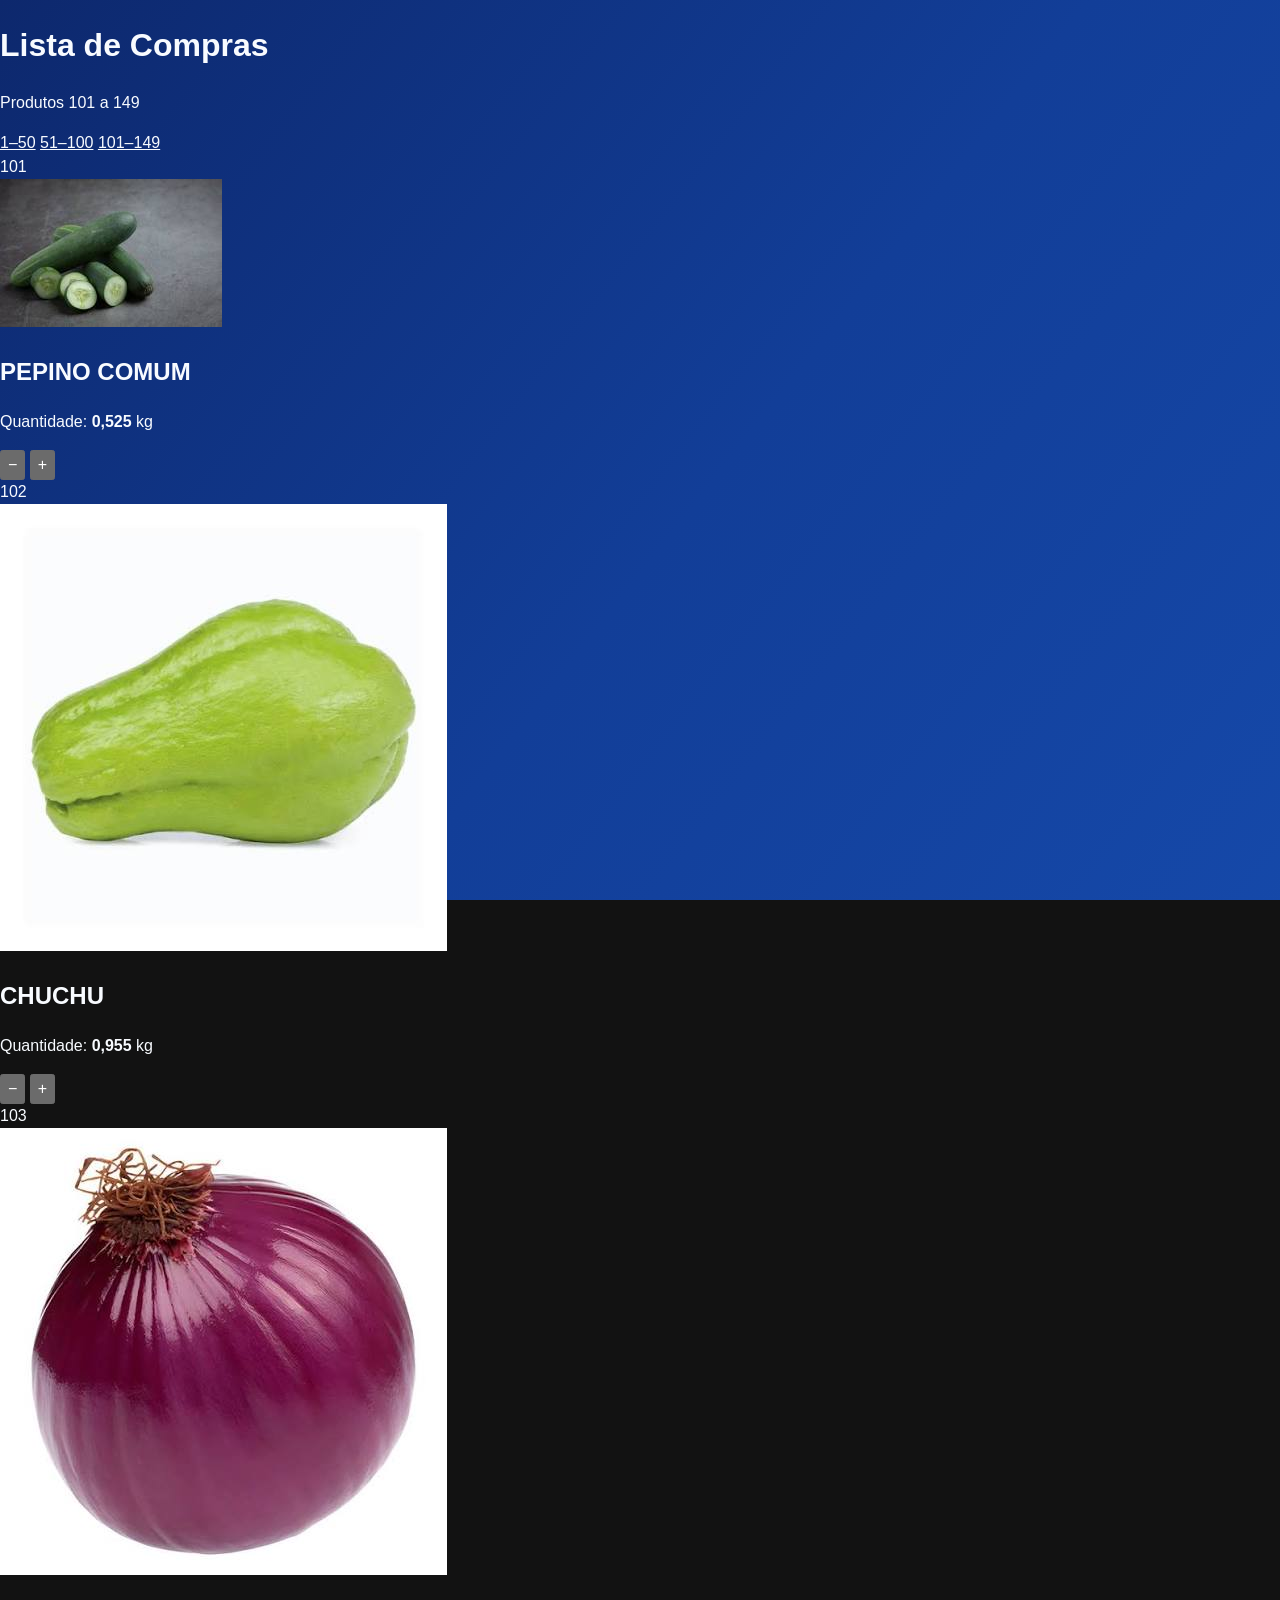
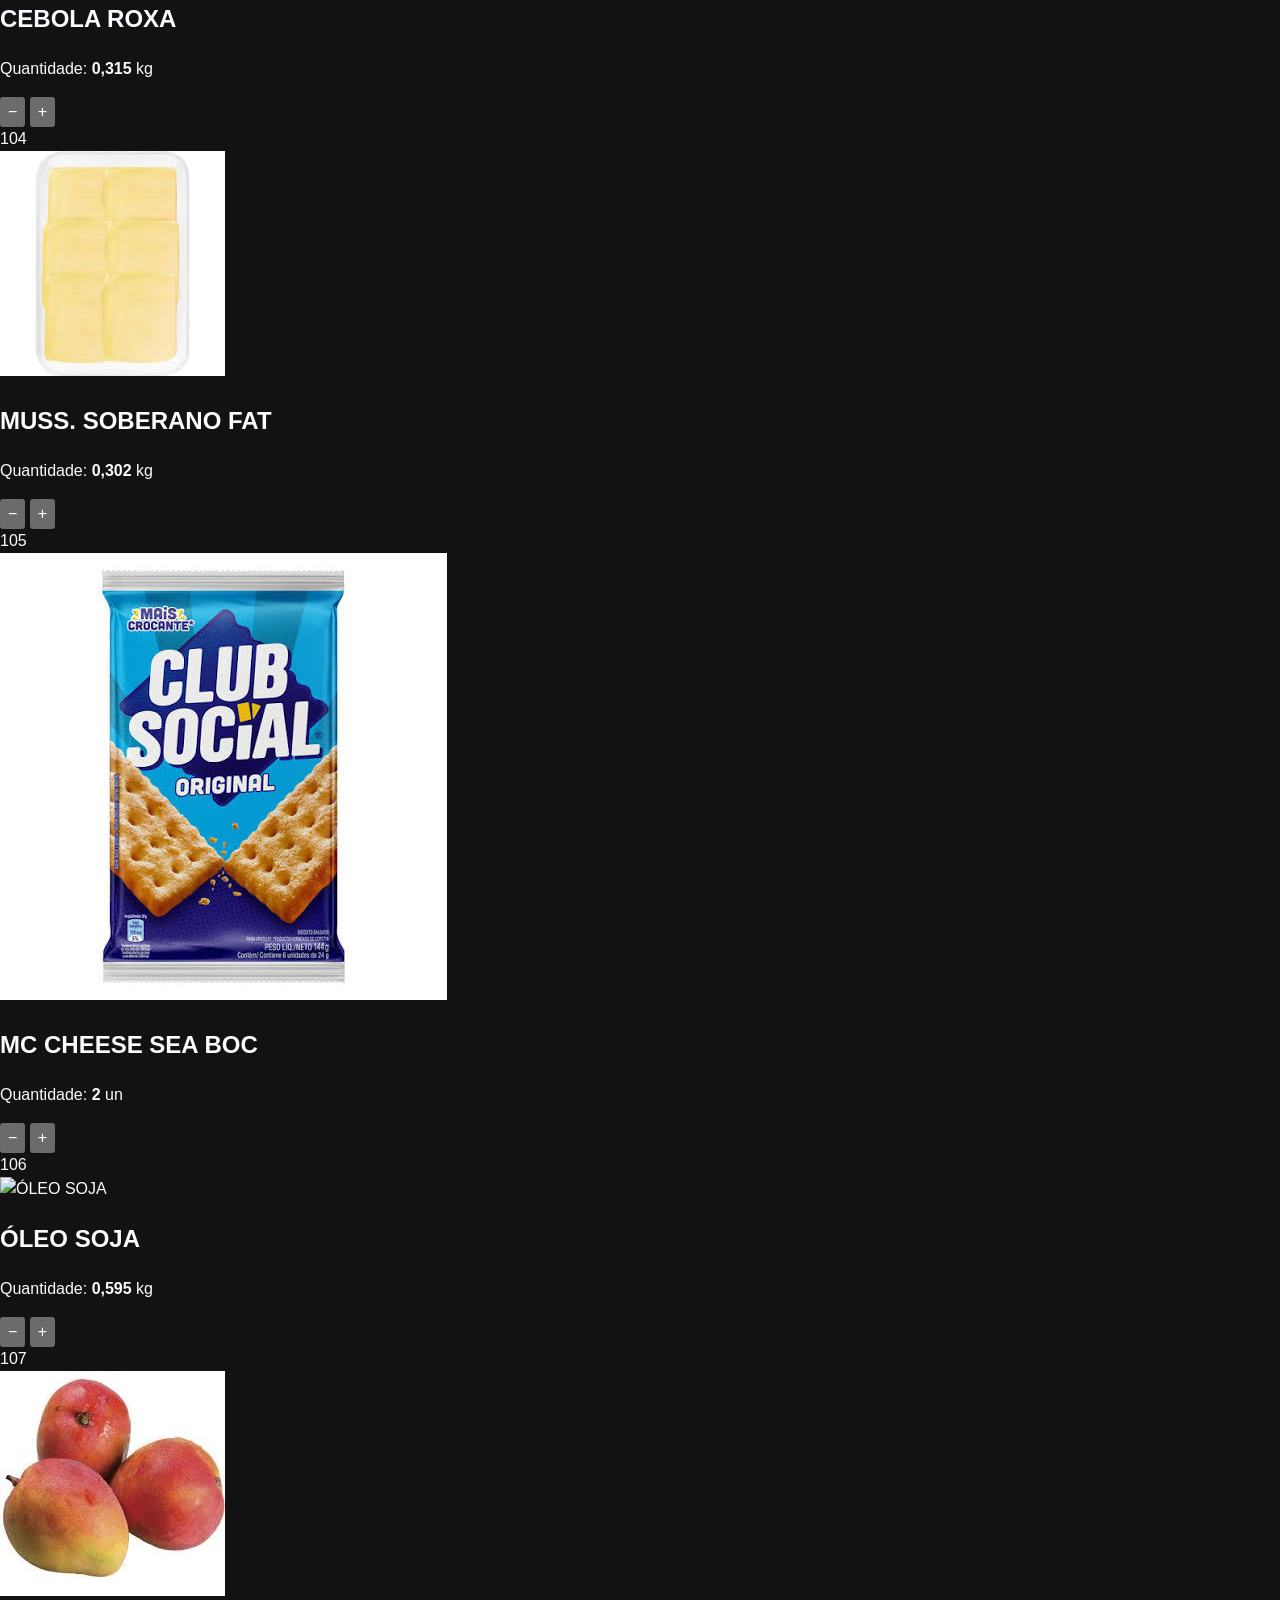
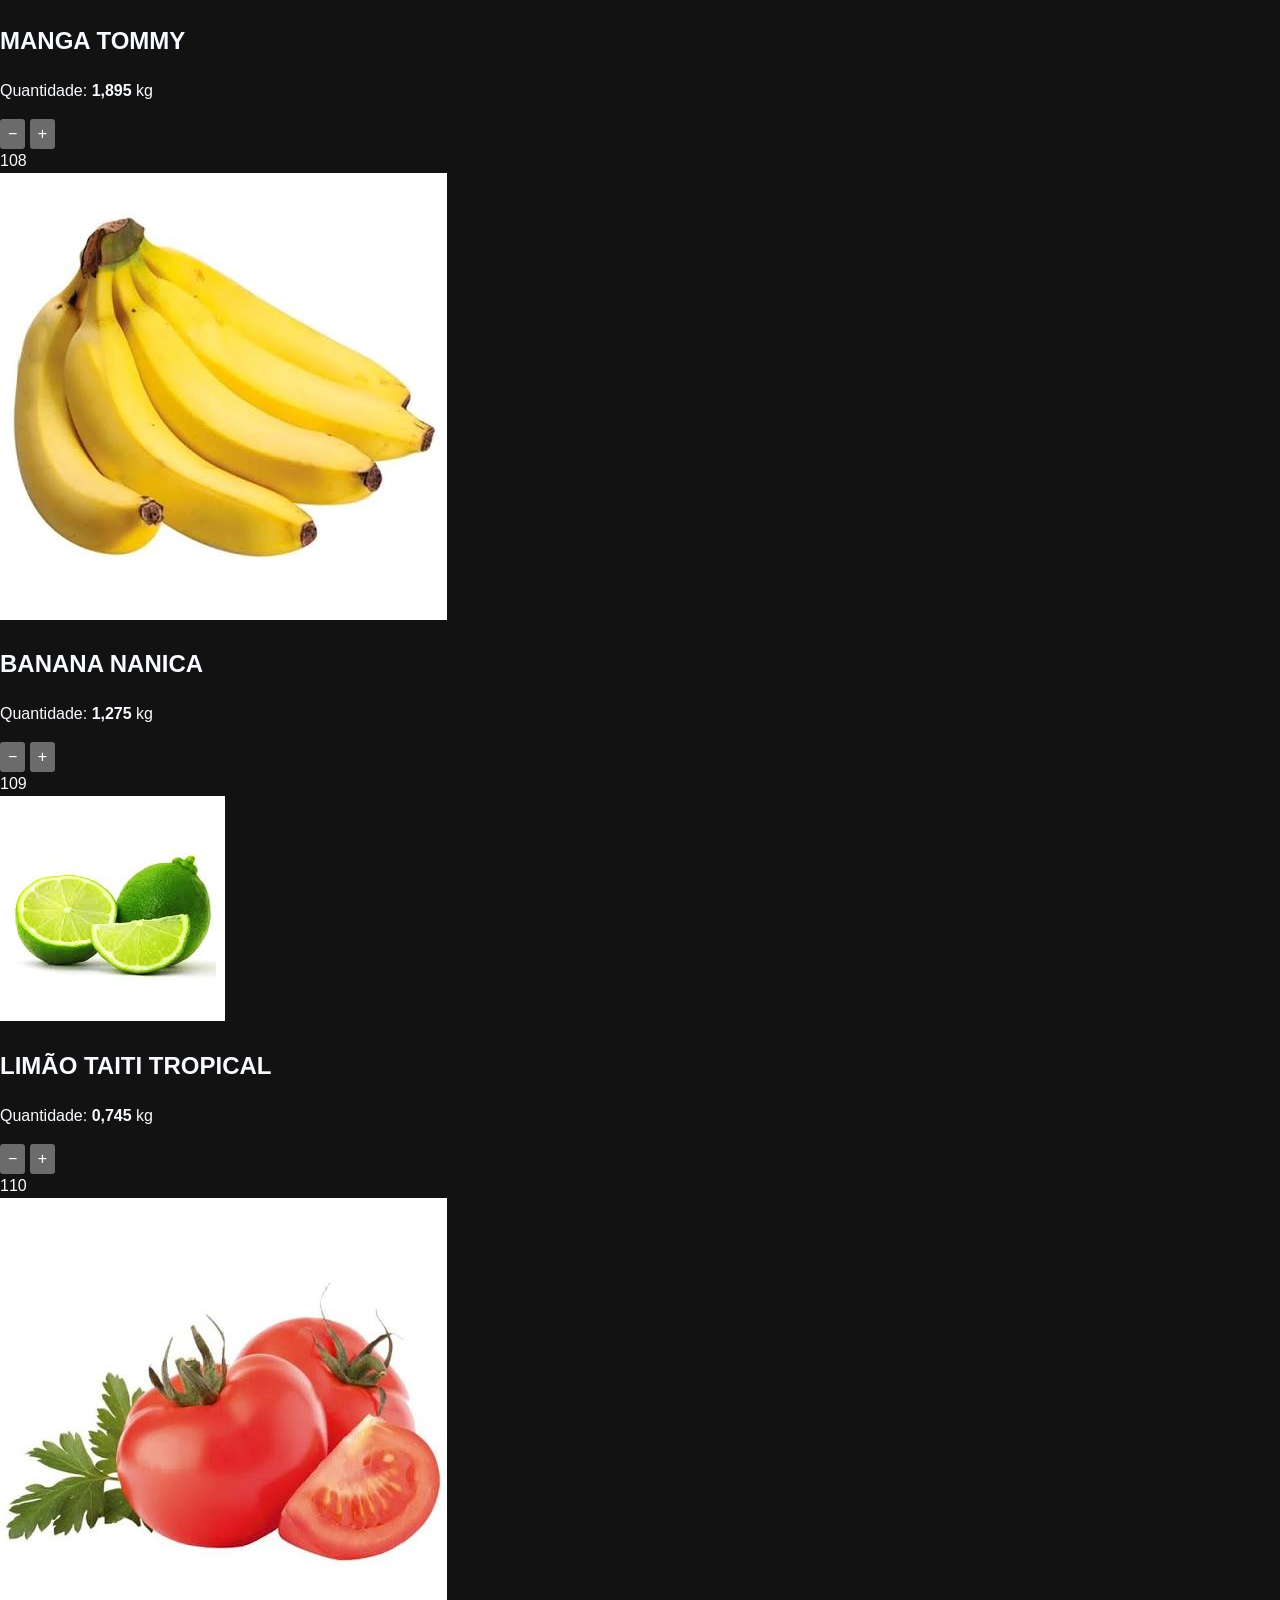
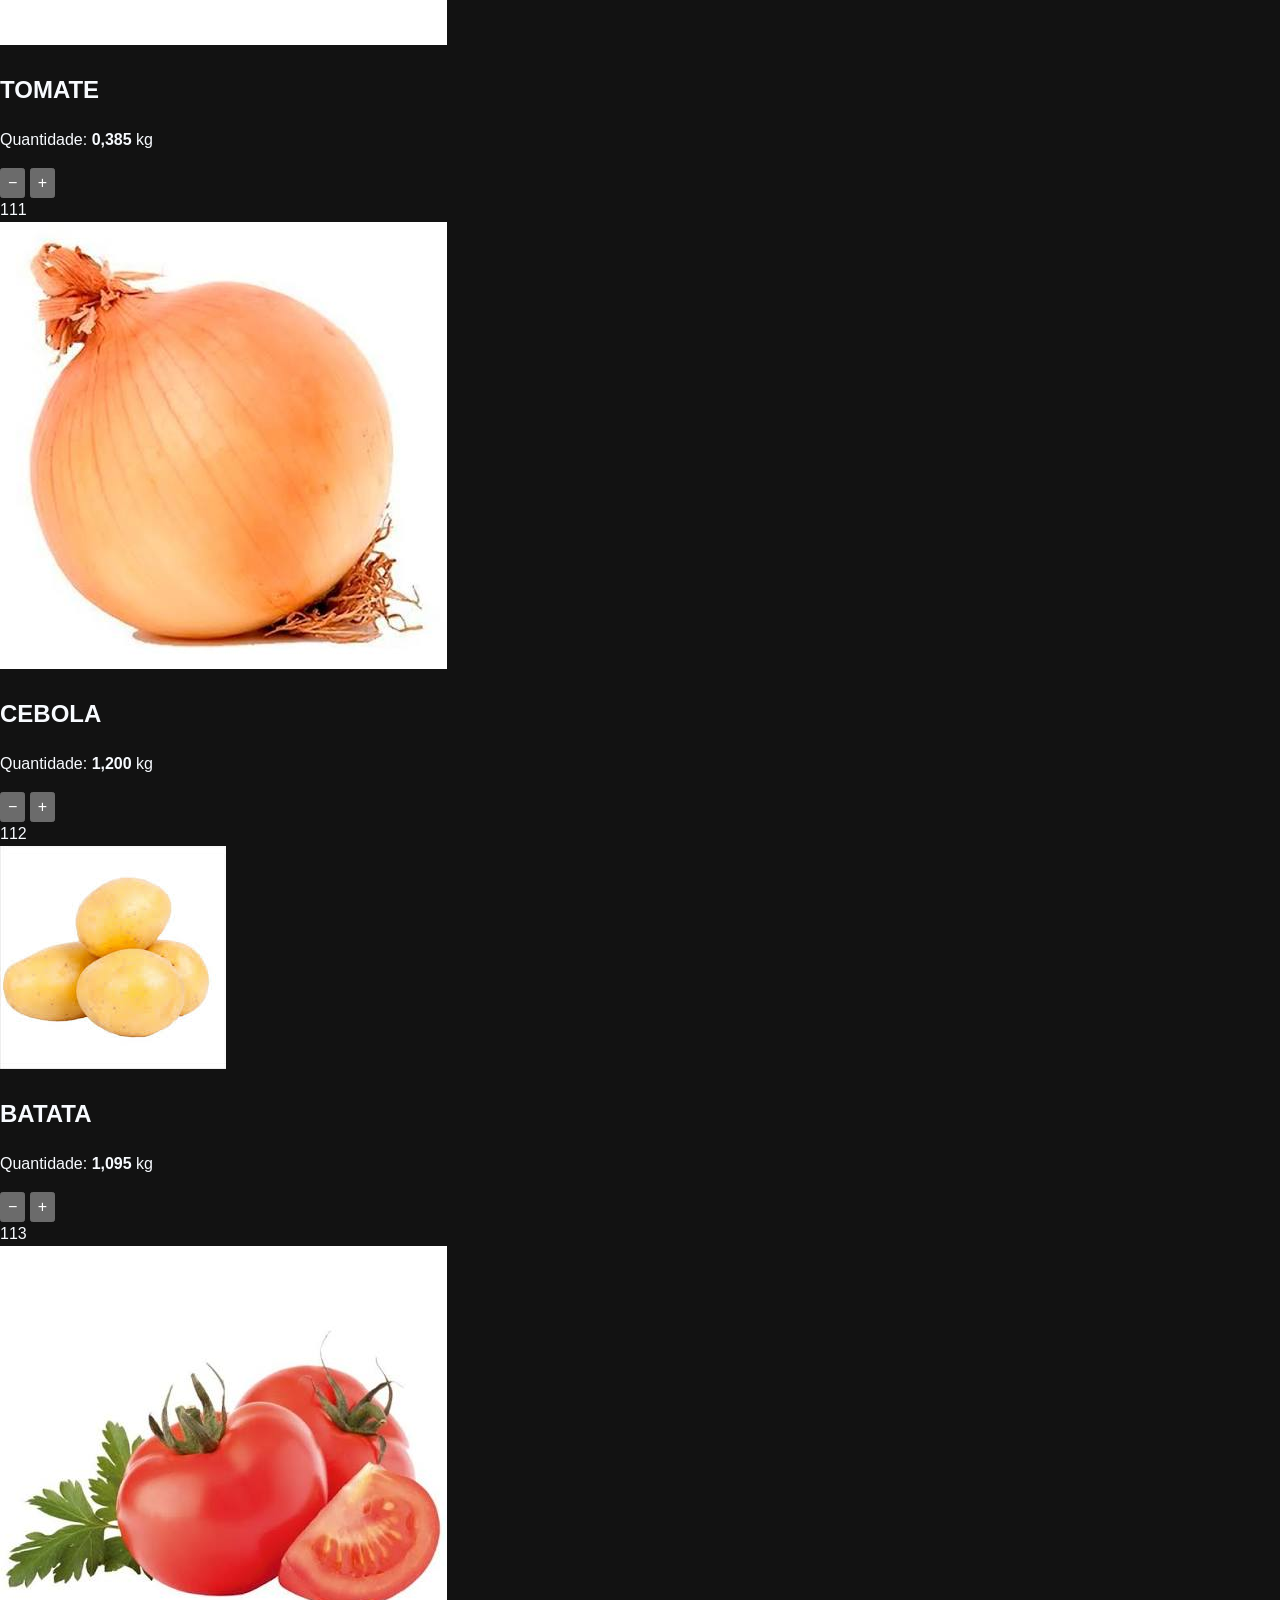
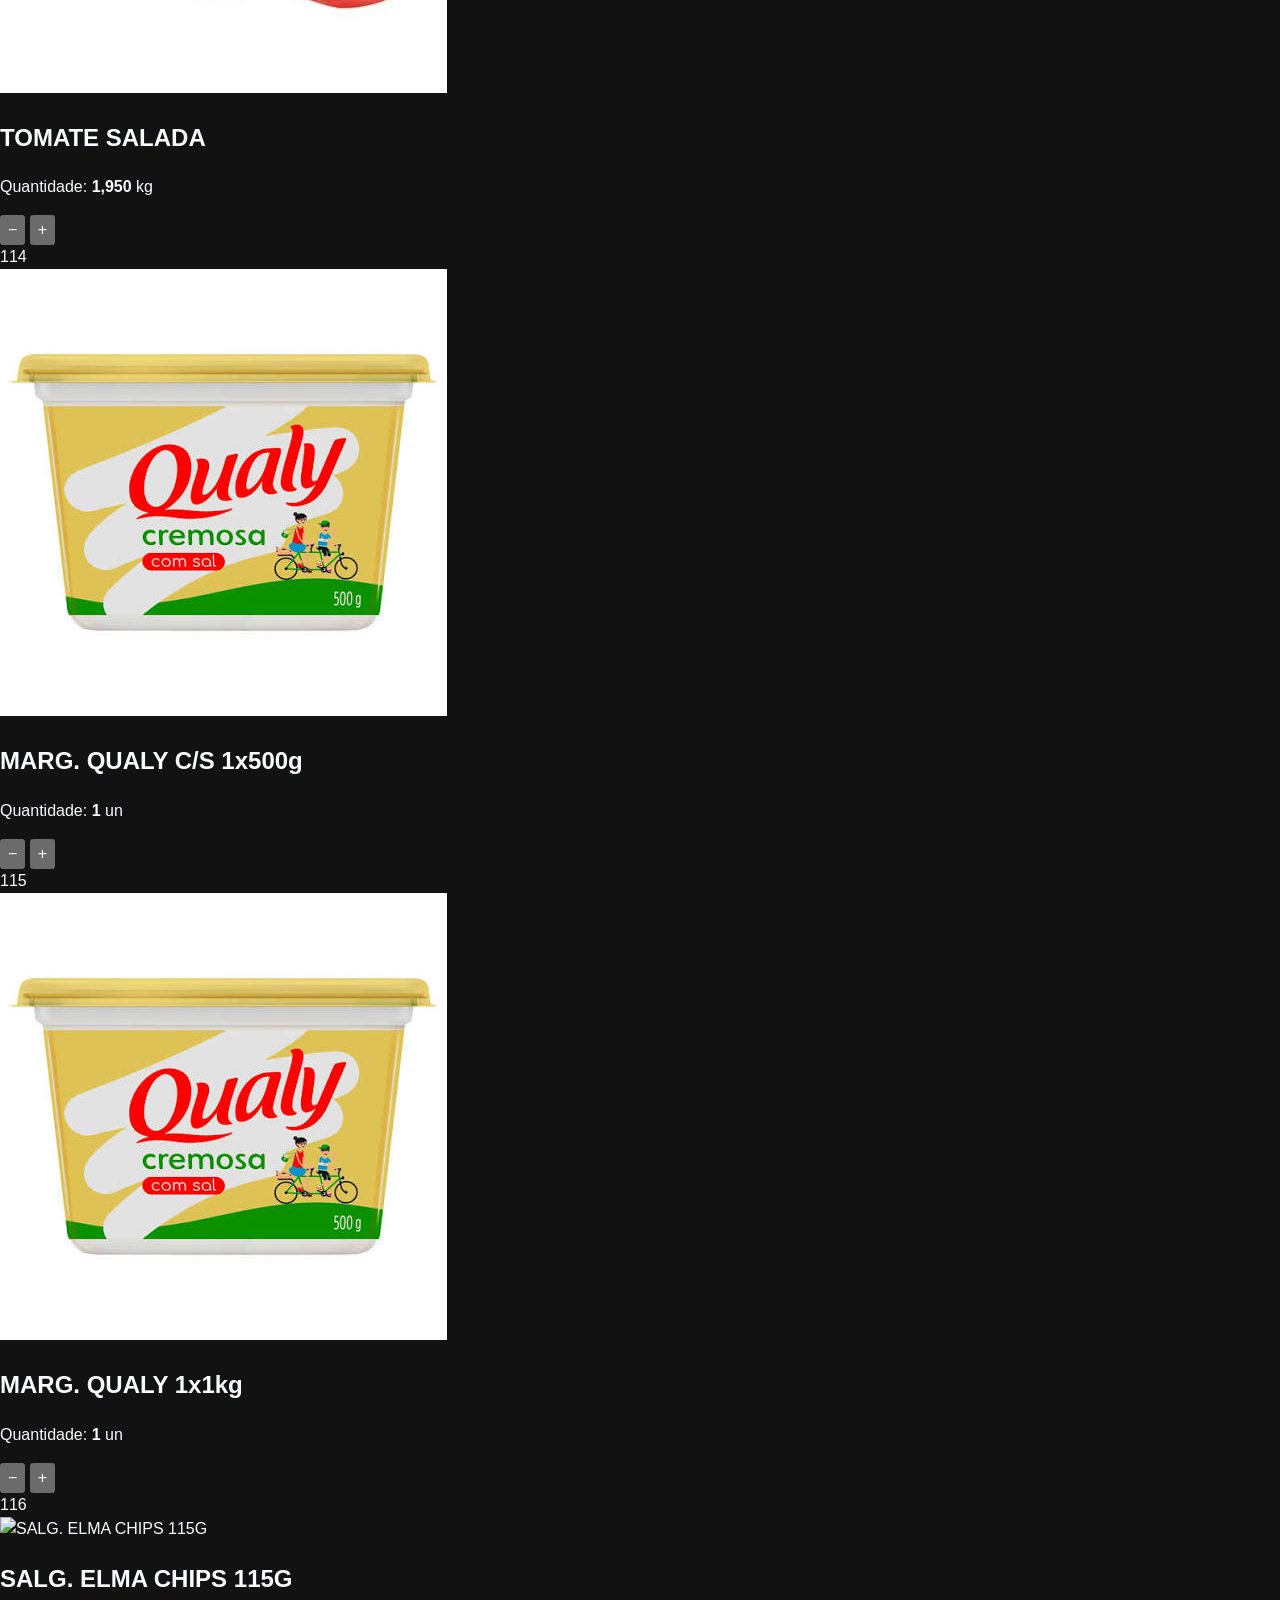
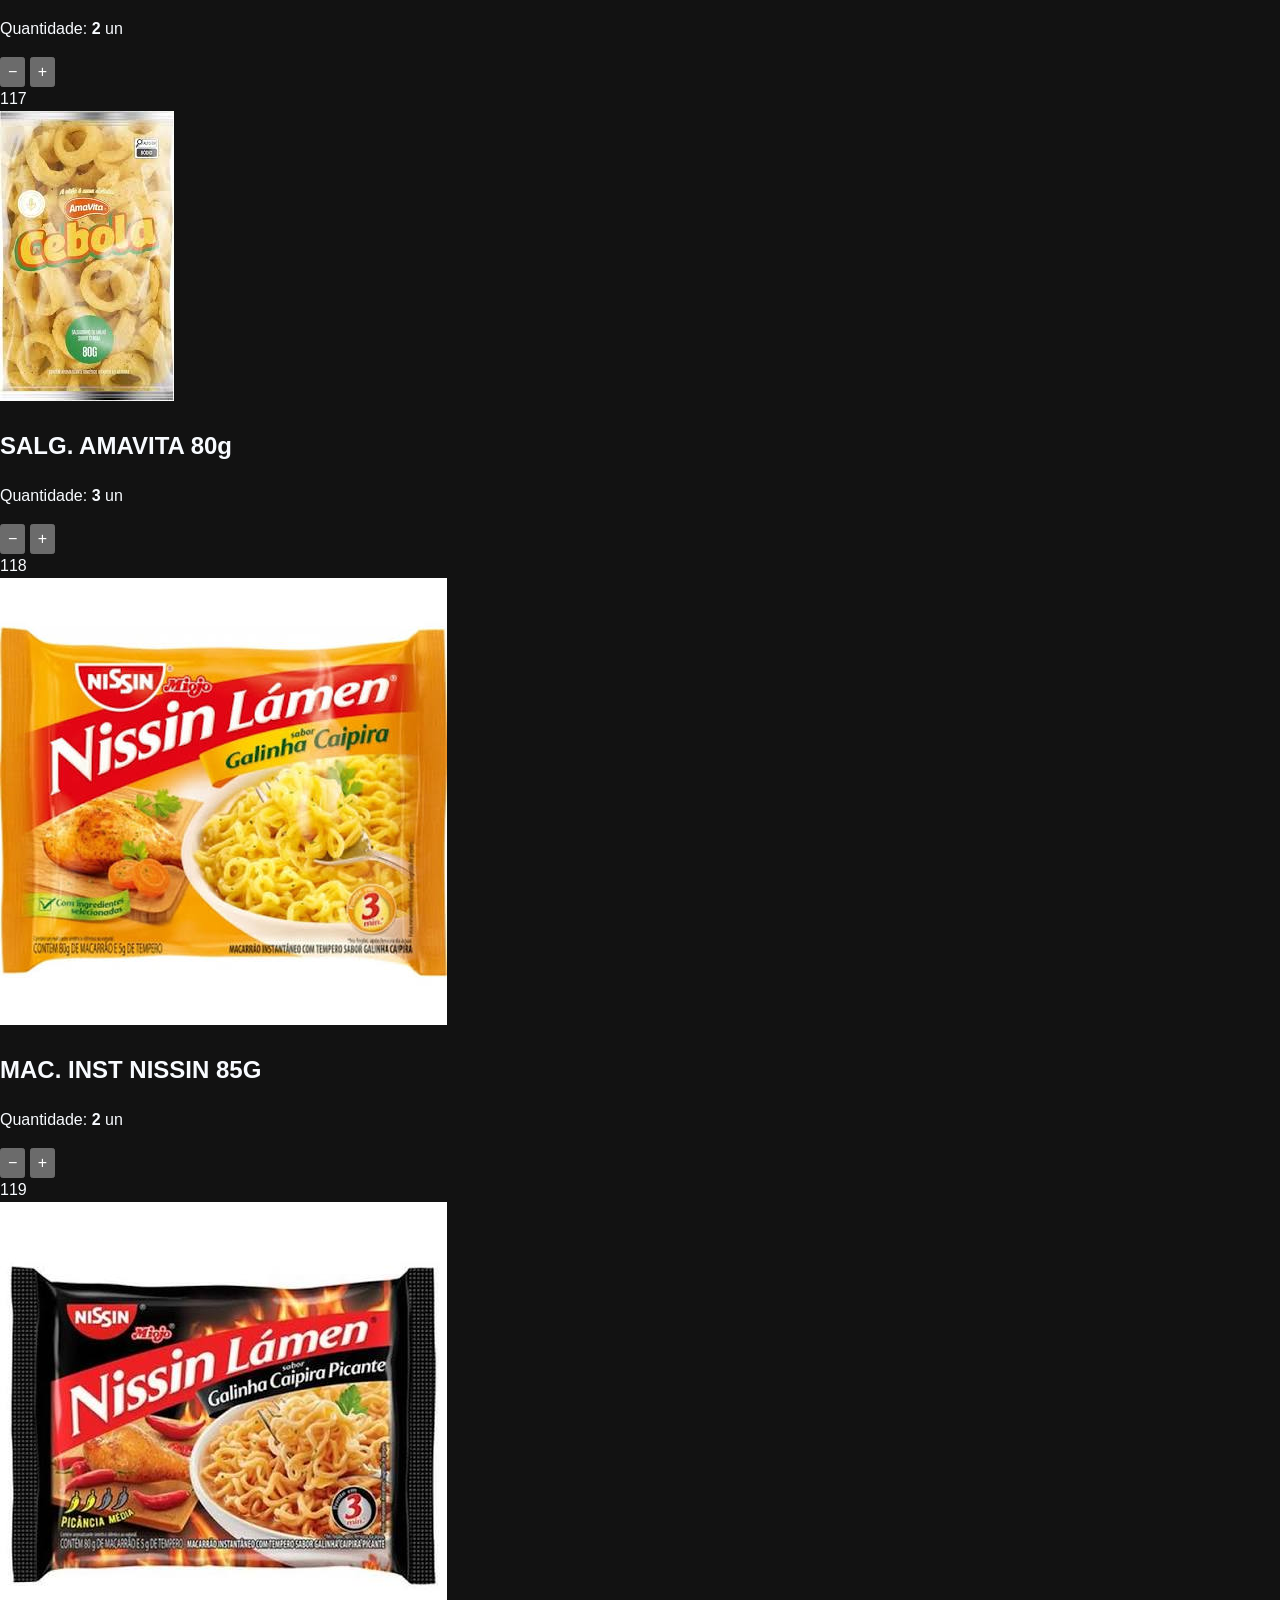
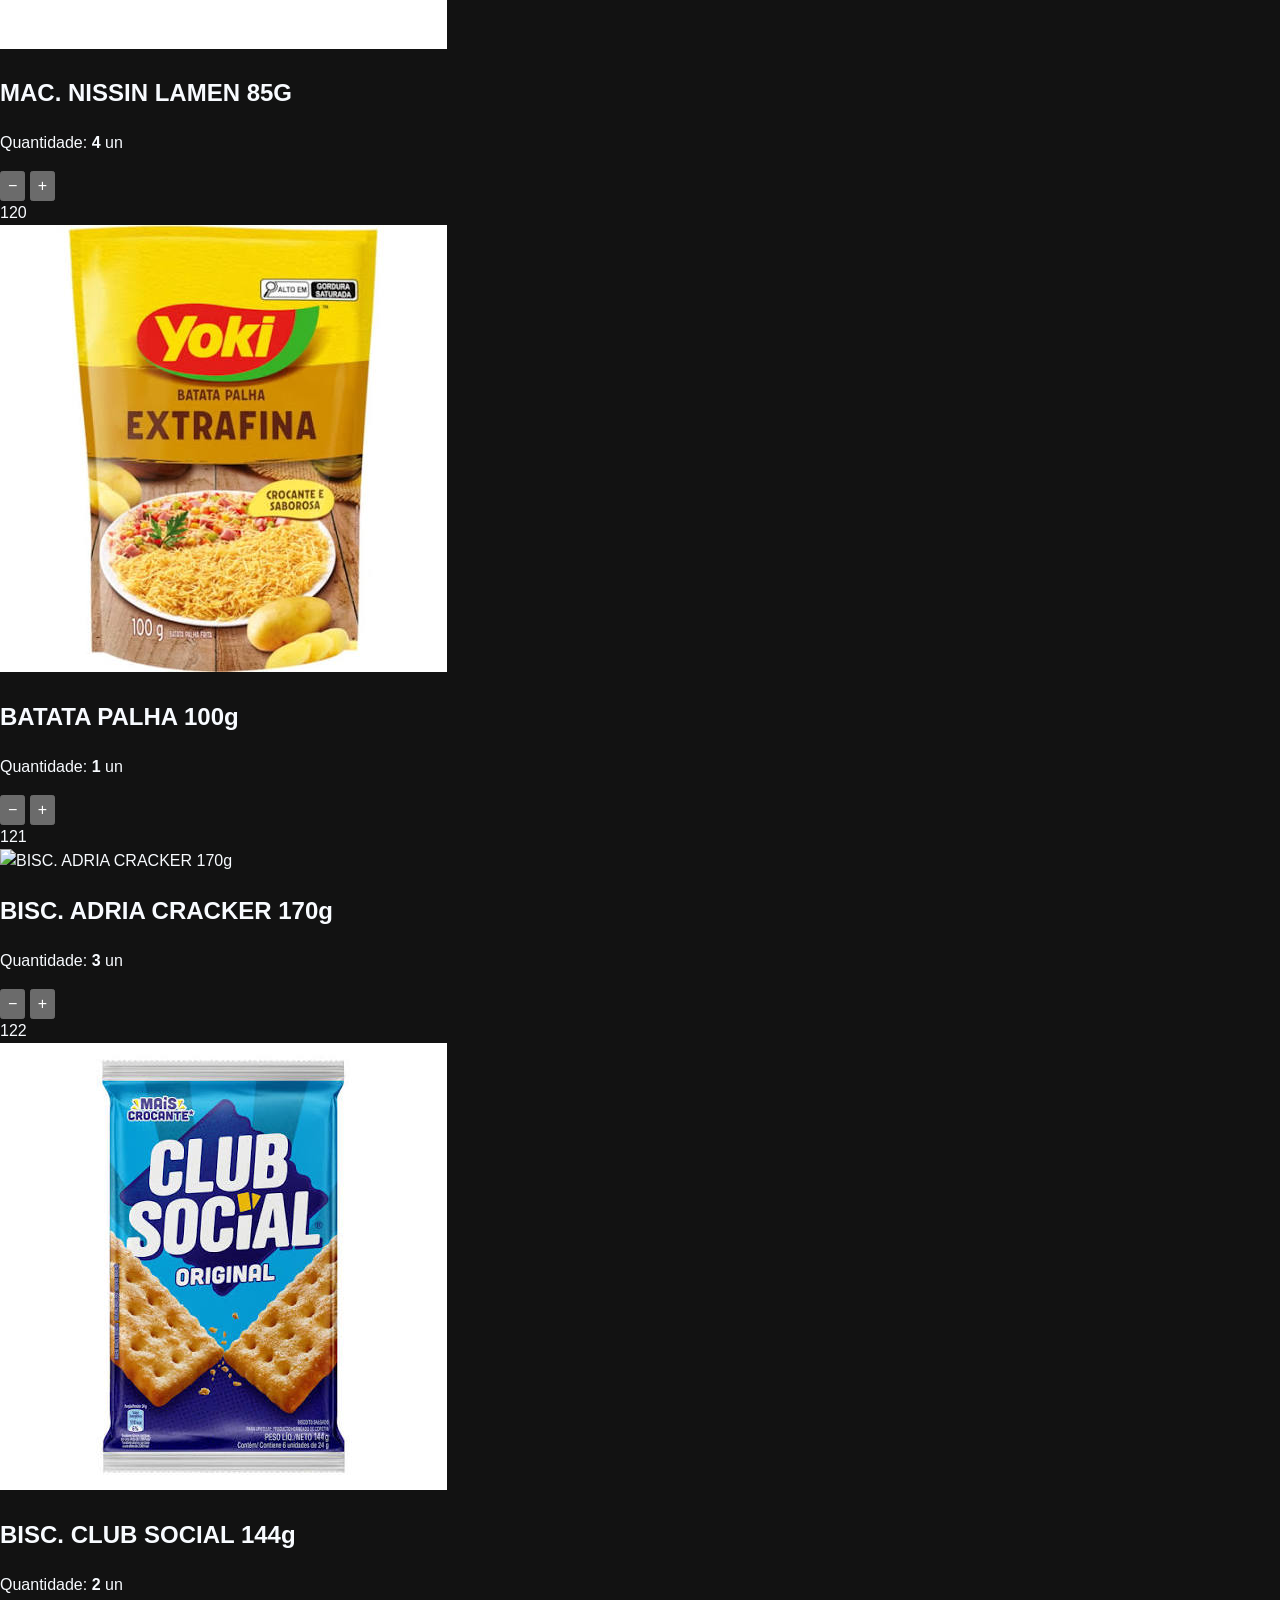
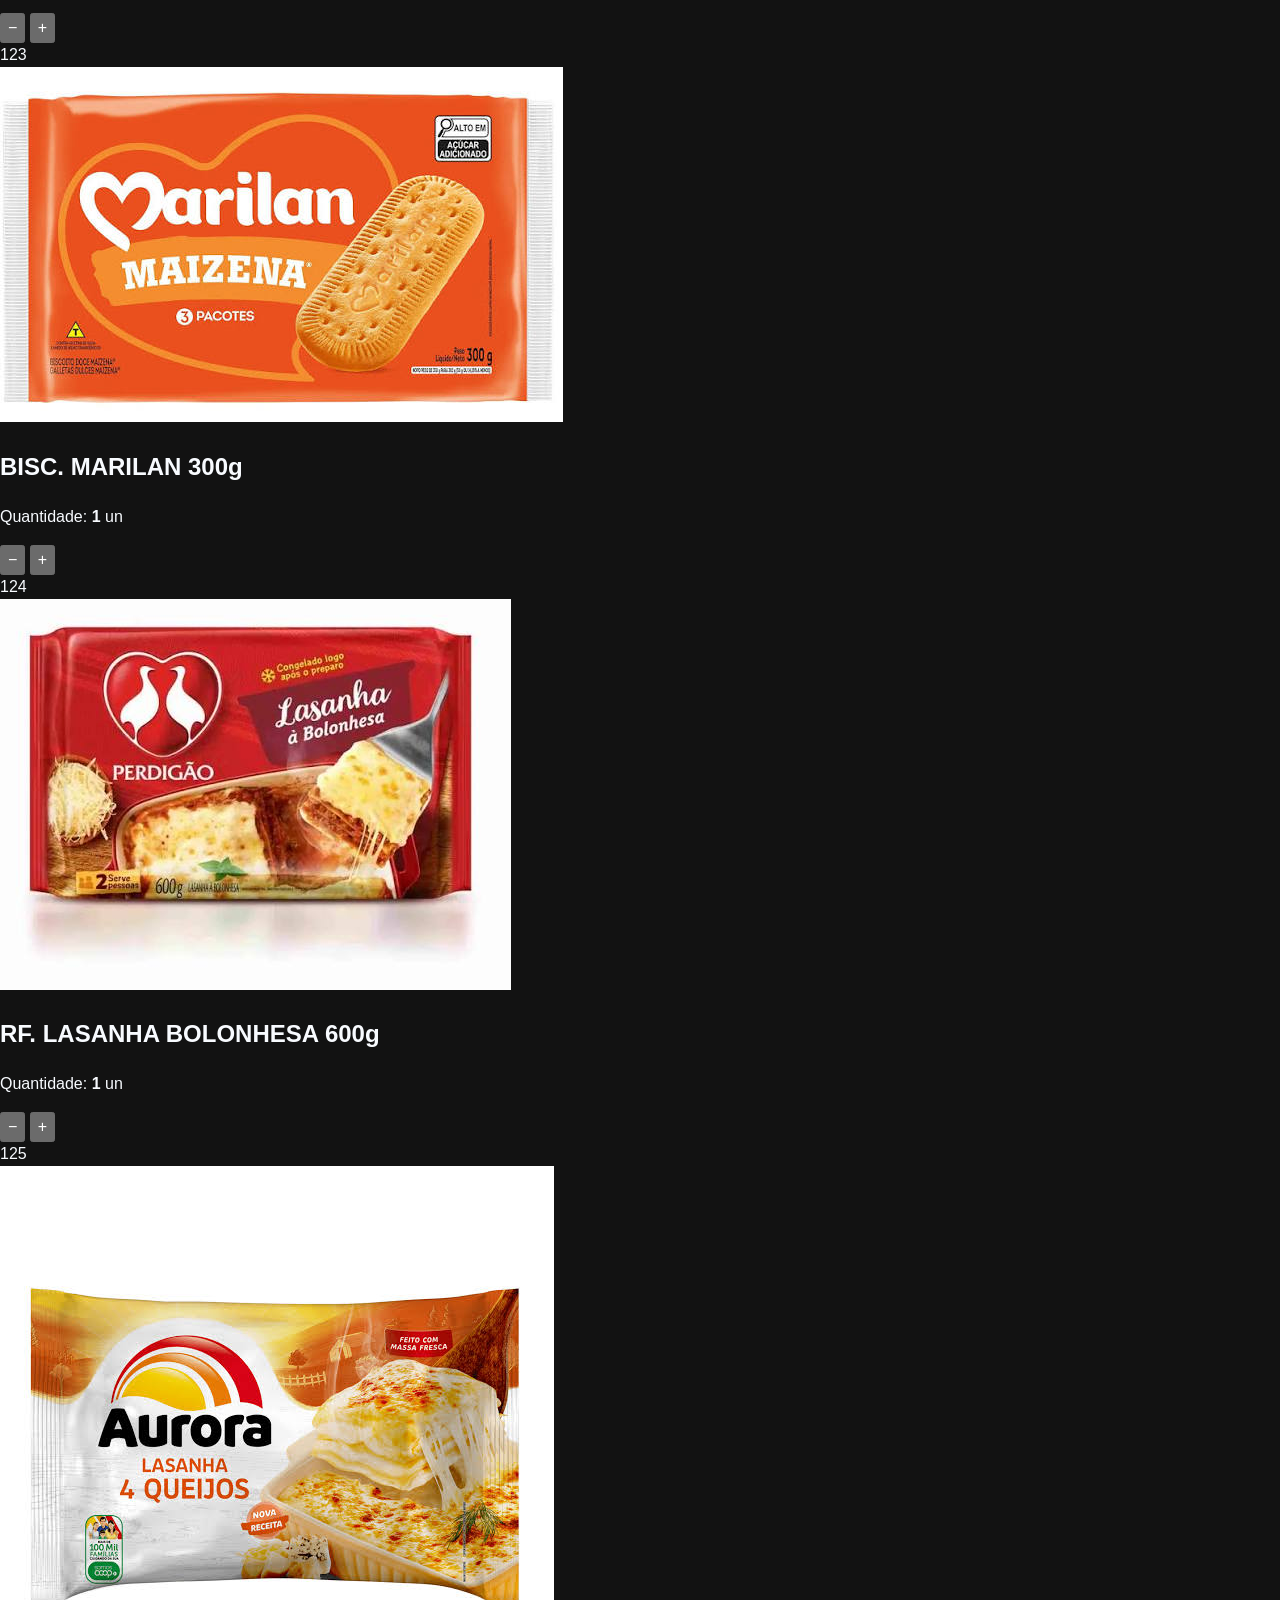
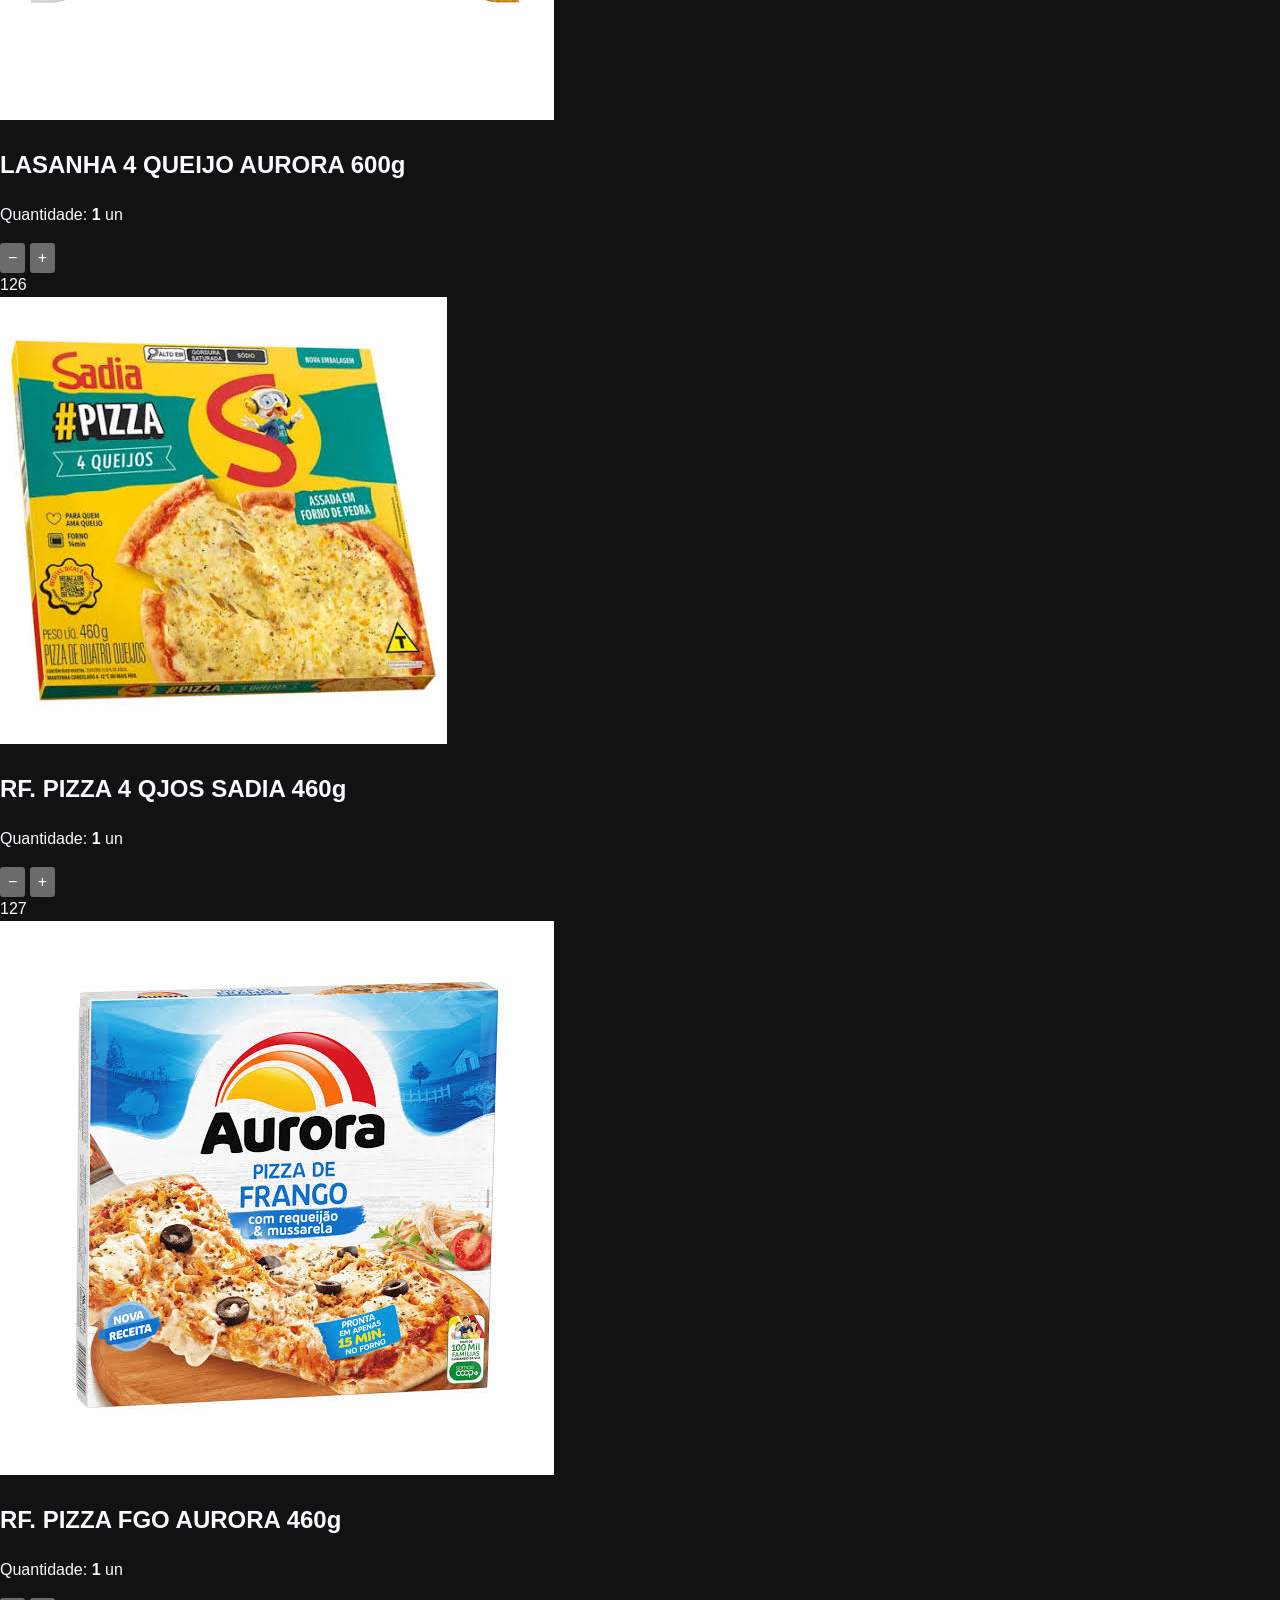
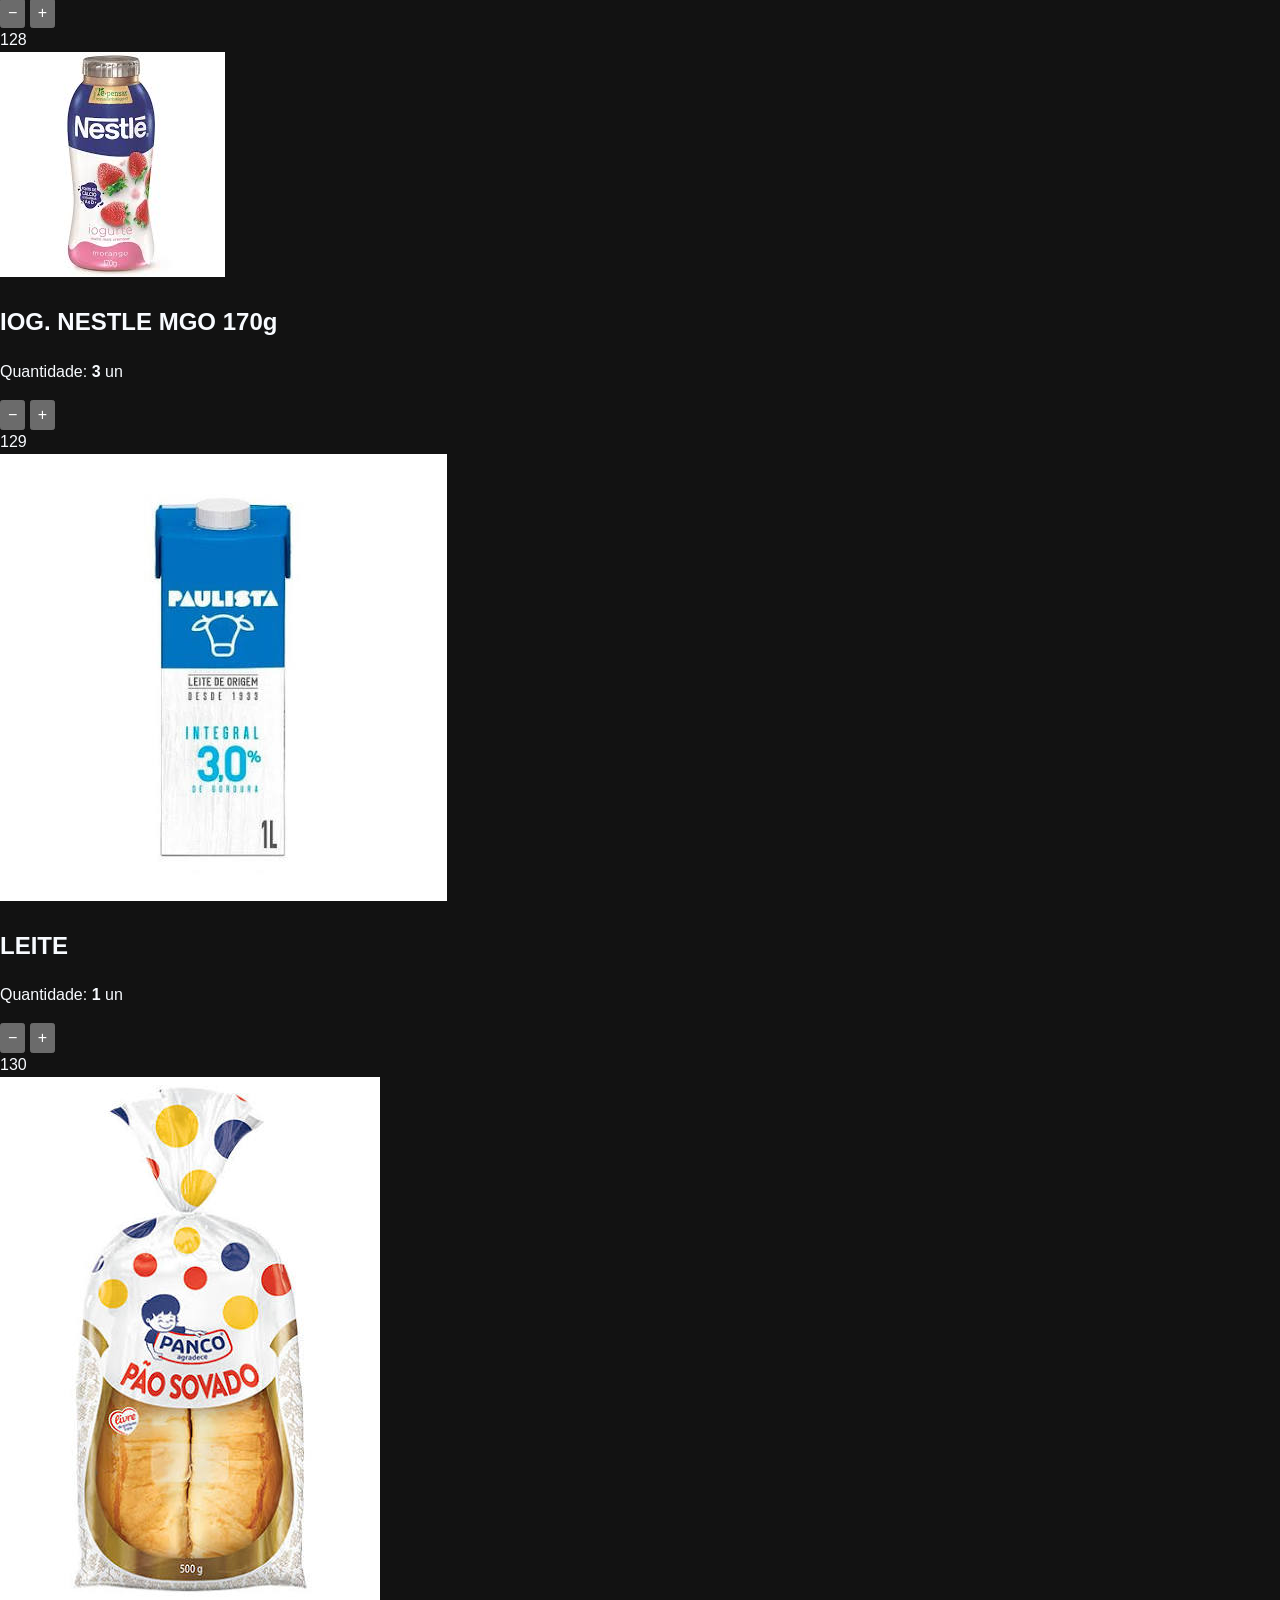
==== commit fd2f2c24: "mercado att" ====
--- a/101-149.html
+++ b/101-149.html
@@ -27,9 +27,18 @@
 
     <main class="container">
       <section class="lista-produtos">
-        <!-- 101 -->
         <article class="card-produto">
           <span class="numero">101</span>
+          <div class="produto-imagem">
+            <img
+              src="imagens/pepino.jpg"
+              alt="PEPINO COMUM"
+              onerror="
+                this.onerror = null;
+                this.src = 'imagens/pepino.jpeg';
+              "
+            />
+          </div>
           <div class="produto-info">
             <h2>PEPINO COMUM</h2>
             <p class="quantidade">Quantidade: <strong>0,525</strong> kg</p>
@@ -37,10 +46,18 @@
           <button class="btn-remover" title="Remover">−</button>
           <button class="btn-adicionar" title="Adicionar">+</button>
         </article>
-
-        <!-- 102 -->
         <article class="card-produto">
           <span class="numero">102</span>
+          <div class="produto-imagem">
+            <img
+              src="imagens/chuchu.jpg"
+              alt="CHUCHU"
+              onerror="
+                this.onerror = null;
+                this.src = 'imagens/chuchu.jpeg';
+              "
+            />
+          </div>
           <div class="produto-info">
             <h2>CHUCHU</h2>
             <p class="quantidade">Quantidade: <strong>0,955</strong> kg</p>
@@ -48,10 +65,18 @@
           <button class="btn-remover" title="Remover">−</button>
           <button class="btn-adicionar" title="Adicionar">+</button>
         </article>
-
-        <!-- 103 -->
         <article class="card-produto">
           <span class="numero">103</span>
+          <div class="produto-imagem">
+            <img
+              src="imagens/cebola-roxa.jpg"
+              alt="CEBOLA ROXA"
+              onerror="
+                this.onerror = null;
+                this.src = 'imagens/cebola-roxa.jpeg';
+              "
+            />
+          </div>
           <div class="produto-info">
             <h2>CEBOLA ROXA</h2>
             <p class="quantidade">Quantidade: <strong>0,315</strong> kg</p>
@@ -59,10 +84,18 @@
           <button class="btn-remover" title="Remover">−</button>
           <button class="btn-adicionar" title="Adicionar">+</button>
         </article>
-
-        <!-- 104 -->
         <article class="card-produto">
           <span class="numero">104</span>
+          <div class="produto-imagem">
+            <img
+              src="imagens/mussarela-fatiada.jpg"
+              alt="MUSS. SOBERANO FAT"
+              onerror="
+                this.onerror = null;
+                this.src = 'imagens/mussarela-fatiada.jpeg';
+              "
+            />
+          </div>
           <div class="produto-info">
             <h2>MUSS. SOBERANO FAT</h2>
             <p class="quantidade">Quantidade: <strong>0,302</strong> kg</p>
@@ -70,10 +103,18 @@
           <button class="btn-remover" title="Remover">−</button>
           <button class="btn-adicionar" title="Adicionar">+</button>
         </article>
-
-        <!-- 105 -->
         <article class="card-produto">
           <span class="numero">105</span>
+          <div class="produto-imagem">
+            <img
+              src="imagens/club-social.jpg"
+              alt="MC CHEESE SEA BOC"
+              onerror="
+                this.onerror = null;
+                this.src = 'imagens/club-social.jpeg';
+              "
+            />
+          </div>
           <div class="produto-info">
             <h2>MC CHEESE SEA BOC</h2>
             <p class="quantidade">Quantidade: <strong>2</strong> un</p>
@@ -81,21 +122,37 @@
           <button class="btn-remover" title="Remover">−</button>
           <button class="btn-adicionar" title="Adicionar">+</button>
         </article>
-
-        <!-- 106 -->
         <article class="card-produto">
           <span class="numero">106</span>
-          <div class="produto-info">
-            <h2>ABÓBORA ITALIANA</h2>
+          <div class="produto-imagem">
+            <img
+              src="imagens/oleo-soya.jpg"
+              alt="ÓLEO SOJA"
+              onerror="
+                this.onerror = null;
+                this.src = 'imagens/oleo-soya.jpeg';
+              "
+            />
+          </div>
+          <div class="produto-info">
+            <h2>ÓLEO SOJA</h2>
             <p class="quantidade">Quantidade: <strong>0,595</strong> kg</p>
           </div>
           <button class="btn-remover" title="Remover">−</button>
           <button class="btn-adicionar" title="Adicionar">+</button>
         </article>
-
-        <!-- 107 -->
         <article class="card-produto">
           <span class="numero">107</span>
+          <div class="produto-imagem">
+            <img
+              src="imagens/manga.jpg"
+              alt="MANGA TOMMY"
+              onerror="
+                this.onerror = null;
+                this.src = 'imagens/manga.jpeg';
+              "
+            />
+          </div>
           <div class="produto-info">
             <h2>MANGA TOMMY</h2>
             <p class="quantidade">Quantidade: <strong>1,895</strong> kg</p>
@@ -103,10 +160,18 @@
           <button class="btn-remover" title="Remover">−</button>
           <button class="btn-adicionar" title="Adicionar">+</button>
         </article>
-
-        <!-- 108 -->
         <article class="card-produto">
           <span class="numero">108</span>
+          <div class="produto-imagem">
+            <img
+              src="imagens/banana.jpg"
+              alt="BANANA NANICA"
+              onerror="
+                this.onerror = null;
+                this.src = 'imagens/banana.jpeg';
+              "
+            />
+          </div>
           <div class="produto-info">
             <h2>BANANA NANICA</h2>
             <p class="quantidade">Quantidade: <strong>1,275</strong> kg</p>
@@ -114,10 +179,18 @@
           <button class="btn-remover" title="Remover">−</button>
           <button class="btn-adicionar" title="Adicionar">+</button>
         </article>
-
-        <!-- 109 -->
         <article class="card-produto">
           <span class="numero">109</span>
+          <div class="produto-imagem">
+            <img
+              src="imagens/limao.jpg"
+              alt="LIMÃO TAITI TROPICAL"
+              onerror="
+                this.onerror = null;
+                this.src = 'imagens/limao.jpeg';
+              "
+            />
+          </div>
           <div class="produto-info">
             <h2>LIMÃO TAITI TROPICAL</h2>
             <p class="quantidade">Quantidade: <strong>0,745</strong> kg</p>
@@ -125,43 +198,75 @@
           <button class="btn-remover" title="Remover">−</button>
           <button class="btn-adicionar" title="Adicionar">+</button>
         </article>
-
-        <!-- 110 -->
         <article class="card-produto">
           <span class="numero">110</span>
-          <div class="produto-info">
-            <h2>MAÇÃ NAC. GALA</h2>
+          <div class="produto-imagem">
+            <img
+              src="imagens/tomate.jpg"
+              alt="TOMATE"
+              onerror="
+                this.onerror = null;
+                this.src = 'imagens/tomate.jpeg';
+              "
+            />
+          </div>
+          <div class="produto-info">
+            <h2>TOMATE</h2>
             <p class="quantidade">Quantidade: <strong>0,385</strong> kg</p>
           </div>
           <button class="btn-remover" title="Remover">−</button>
           <button class="btn-adicionar" title="Adicionar">+</button>
         </article>
-
-        <!-- 111 -->
         <article class="card-produto">
           <span class="numero">111</span>
-          <div class="produto-info">
-            <h2>LARANJA PERA GRANEL</h2>
+          <div class="produto-imagem">
+            <img
+              src="imagens/cebola.jpg"
+              alt="CEBOLA"
+              onerror="
+                this.onerror = null;
+                this.src = 'imagens/cebola.jpeg';
+              "
+            />
+          </div>
+          <div class="produto-info">
+            <h2>CEBOLA</h2>
             <p class="quantidade">Quantidade: <strong>1,200</strong> kg</p>
           </div>
           <button class="btn-remover" title="Remover">−</button>
           <button class="btn-adicionar" title="Adicionar">+</button>
         </article>
-
-        <!-- 112 -->
         <article class="card-produto">
           <span class="numero">112</span>
-          <div class="produto-info">
-            <h2>PERA IMPORT.</h2>
+          <div class="produto-imagem">
+            <img
+              src="imagens/batata.jpg"
+              alt="BATATA"
+              onerror="
+                this.onerror = null;
+                this.src = 'imagens/batata.jpeg';
+              "
+            />
+          </div>
+          <div class="produto-info">
+            <h2>BATATA</h2>
             <p class="quantidade">Quantidade: <strong>1,095</strong> kg</p>
           </div>
           <button class="btn-remover" title="Remover">−</button>
           <button class="btn-adicionar" title="Adicionar">+</button>
         </article>
-
-        <!-- 113 -->
         <article class="card-produto">
           <span class="numero">113</span>
+          <div class="produto-imagem">
+            <img
+              src="imagens/tomate.jpg"
+              alt="TOMATE SALADA"
+              onerror="
+                this.onerror = null;
+                this.src = 'imagens/tomate.jpeg';
+              "
+            />
+          </div>
           <div class="produto-info">
             <h2>TOMATE SALADA</h2>
             <p class="quantidade">Quantidade: <strong>1,950</strong> kg</p>
@@ -169,10 +274,18 @@
           <button class="btn-remover" title="Remover">−</button>
           <button class="btn-adicionar" title="Adicionar">+</button>
         </article>
-
-        <!-- 114 -->
         <article class="card-produto">
           <span class="numero">114</span>
+          <div class="produto-imagem">
+            <img
+              src="imagens/margarina-1kg.jpg"
+              alt="MARG. QUALY C/S 1x500g"
+              onerror="
+                this.onerror = null;
+                this.src = 'imagens/margarina-1kg.jpeg';
+              "
+            />
+          </div>
           <div class="produto-info">
             <h2>MARG. QUALY C/S 1x500g</h2>
             <p class="quantidade">Quantidade: <strong>1</strong> un</p>
@@ -180,10 +293,18 @@
           <button class="btn-remover" title="Remover">−</button>
           <button class="btn-adicionar" title="Adicionar">+</button>
         </article>
-
-        <!-- 115 -->
         <article class="card-produto">
           <span class="numero">115</span>
+          <div class="produto-imagem">
+            <img
+              src="imagens/margarina-1kg.jpg"
+              alt="MARG. QUALY 1x1kg"
+              onerror="
+                this.onerror = null;
+                this.src = 'imagens/margarina-1kg.jpeg';
+              "
+            />
+          </div>
           <div class="produto-info">
             <h2>MARG. QUALY 1x1kg</h2>
             <p class="quantidade">Quantidade: <strong>1</strong> un</p>
@@ -191,10 +312,18 @@
           <button class="btn-remover" title="Remover">−</button>
           <button class="btn-adicionar" title="Adicionar">+</button>
         </article>
-
-        <!-- 116 -->
         <article class="card-produto">
           <span class="numero">116</span>
+          <div class="produto-imagem">
+            <img
+              src="imagens/salgadinho.jpg"
+              alt="SALG. ELMA CHIPS 115G"
+              onerror="
+                this.onerror = null;
+                this.src = 'imagens/salgadinho.jpeg';
+              "
+            />
+          </div>
           <div class="produto-info">
             <h2>SALG. ELMA CHIPS 115G</h2>
             <p class="quantidade">Quantidade: <strong>2</strong> un</p>
@@ -202,10 +331,18 @@
           <button class="btn-remover" title="Remover">−</button>
           <button class="btn-adicionar" title="Adicionar">+</button>
         </article>
-
-        <!-- 117 -->
         <article class="card-produto">
           <span class="numero">117</span>
+          <div class="produto-imagem">
+            <img
+              src="imagens/amavita-cebola.jpg"
+              alt="SALG. AMAVITA 80g"
+              onerror="
+                this.onerror = null;
+                this.src = 'imagens/amavita-cebola.jpeg';
+              "
+            />
+          </div>
           <div class="produto-info">
             <h2>SALG. AMAVITA 80g</h2>
             <p class="quantidade">Quantidade: <strong>3</strong> un</p>
@@ -213,10 +350,18 @@
           <button class="btn-remover" title="Remover">−</button>
           <button class="btn-adicionar" title="Adicionar">+</button>
         </article>
-
-        <!-- 118 -->
         <article class="card-produto">
           <span class="numero">118</span>
+          <div class="produto-imagem">
+            <img
+              src="imagens/miojo.jpg"
+              alt="MAC. INST NISSIN 85G"
+              onerror="
+                this.onerror = null;
+                this.src = 'imagens/miojo.jpeg';
+              "
+            />
+          </div>
           <div class="produto-info">
             <h2>MAC. INST NISSIN 85G</h2>
             <p class="quantidade">Quantidade: <strong>2</strong> un</p>
@@ -224,10 +369,18 @@
           <button class="btn-remover" title="Remover">−</button>
           <button class="btn-adicionar" title="Adicionar">+</button>
         </article>
-
-        <!-- 119 -->
         <article class="card-produto">
           <span class="numero">119</span>
+          <div class="produto-imagem">
+            <img
+              src="imagens/miojo-lamen.jpg"
+              alt="MAC. NISSIN LAMEN 85G"
+              onerror="
+                this.onerror = null;
+                this.src = 'imagens/miojo-lamen.jpeg';
+              "
+            />
+          </div>
           <div class="produto-info">
             <h2>MAC. NISSIN LAMEN 85G</h2>
             <p class="quantidade">Quantidade: <strong>4</strong> un</p>
@@ -235,10 +388,18 @@
           <button class="btn-remover" title="Remover">−</button>
           <button class="btn-adicionar" title="Adicionar">+</button>
         </article>
-
-        <!-- 120 -->
         <article class="card-produto">
           <span class="numero">120</span>
+          <div class="produto-imagem">
+            <img
+              src="imagens/batata-palha.jpg"
+              alt="BATATA PALHA 100g"
+              onerror="
+                this.onerror = null;
+                this.src = 'imagens/batata-palha.jpeg';
+              "
+            />
+          </div>
           <div class="produto-info">
             <h2>BATATA PALHA 100g</h2>
             <p class="quantidade">Quantidade: <strong>1</strong> un</p>
@@ -246,10 +407,18 @@
           <button class="btn-remover" title="Remover">−</button>
           <button class="btn-adicionar" title="Adicionar">+</button>
         </article>
-
-        <!-- 121 -->
         <article class="card-produto">
           <span class="numero">121</span>
+          <div class="produto-imagem">
+            <img
+              src="imagens/biscoito-salgada.jpg"
+              alt="BISC. ADRIA CRACKER 170g"
+              onerror="
+                this.onerror = null;
+                this.src = 'imagens/biscoito-salgada.jpeg';
+              "
+            />
+          </div>
           <div class="produto-info">
             <h2>BISC. ADRIA CRACKER 170g</h2>
             <p class="quantidade">Quantidade: <strong>3</strong> un</p>
@@ -257,10 +426,18 @@
           <button class="btn-remover" title="Remover">−</button>
           <button class="btn-adicionar" title="Adicionar">+</button>
         </article>
-
-        <!-- 122 -->
         <article class="card-produto">
           <span class="numero">122</span>
+          <div class="produto-imagem">
+            <img
+              src="imagens/club-social.jpg"
+              alt="BISC. CLUB SOCIAL 144g"
+              onerror="
+                this.onerror = null;
+                this.src = 'imagens/club-social.jpeg';
+              "
+            />
+          </div>
           <div class="produto-info">
             <h2>BISC. CLUB SOCIAL 144g</h2>
             <p class="quantidade">Quantidade: <strong>2</strong> un</p>
@@ -268,10 +445,18 @@
           <button class="btn-remover" title="Remover">−</button>
           <button class="btn-adicionar" title="Adicionar">+</button>
         </article>
-
-        <!-- 123 -->
         <article class="card-produto">
           <span class="numero">123</span>
+          <div class="produto-imagem">
+            <img
+              src="imagens/bolacha-maizena.jpg"
+              alt="BISC. MARILAN 300g"
+              onerror="
+                this.onerror = null;
+                this.src = 'imagens/bolacha-maizena.jpeg';
+              "
+            />
+          </div>
           <div class="produto-info">
             <h2>BISC. MARILAN 300g</h2>
             <p class="quantidade">Quantidade: <strong>1</strong> un</p>
@@ -279,10 +464,18 @@
           <button class="btn-remover" title="Remover">−</button>
           <button class="btn-adicionar" title="Adicionar">+</button>
         </article>
-
-        <!-- 124 -->
         <article class="card-produto">
           <span class="numero">124</span>
+          <div class="produto-imagem">
+            <img
+              src="imagens/bolonhesa.jpg"
+              alt="RF. LASANHA BOLONHESA 600g"
+              onerror="
+                this.onerror = null;
+                this.src = 'imagens/bolonhesa.jpeg';
+              "
+            />
+          </div>
           <div class="produto-info">
             <h2>RF. LASANHA BOLONHESA 600g</h2>
             <p class="quantidade">Quantidade: <strong>1</strong> un</p>
@@ -290,10 +483,18 @@
           <button class="btn-remover" title="Remover">−</button>
           <button class="btn-adicionar" title="Adicionar">+</button>
         </article>
-
-        <!-- 125 -->
         <article class="card-produto">
           <span class="numero">125</span>
+          <div class="produto-imagem">
+            <img
+              src="imagens/4-queijos.jpg"
+              alt="LASANHA 4 QUEIJO AURORA 600g"
+              onerror="
+                this.onerror = null;
+                this.src = 'imagens/4-queijos.jpeg';
+              "
+            />
+          </div>
           <div class="produto-info">
             <h2>LASANHA 4 QUEIJO AURORA 600g</h2>
             <p class="quantidade">Quantidade: <strong>1</strong> un</p>
@@ -301,10 +502,18 @@
           <button class="btn-remover" title="Remover">−</button>
           <button class="btn-adicionar" title="Adicionar">+</button>
         </article>
-
-        <!-- 126 -->
         <article class="card-produto">
           <span class="numero">126</span>
+          <div class="produto-imagem">
+            <img
+              src="imagens/4-pizza.jpg"
+              alt="RF. PIZZA 4 QJOS SADIA 460g"
+              onerror="
+                this.onerror = null;
+                this.src = 'imagens/4-pizza.jpeg';
+              "
+            />
+          </div>
           <div class="produto-info">
             <h2>RF. PIZZA 4 QJOS SADIA 460g</h2>
             <p class="quantidade">Quantidade: <strong>1</strong> un</p>
@@ -312,10 +521,18 @@
           <button class="btn-remover" title="Remover">−</button>
           <button class="btn-adicionar" title="Adicionar">+</button>
         </article>
-
-        <!-- 127 -->
         <article class="card-produto">
           <span class="numero">127</span>
+          <div class="produto-imagem">
+            <img
+              src="imagens/pizza-frango.jpg"
+              alt="RF. PIZZA FGO AURORA 460g"
+              onerror="
+                this.onerror = null;
+                this.src = 'imagens/pizza-frango.jpeg';
+              "
+            />
+          </div>
           <div class="produto-info">
             <h2>RF. PIZZA FGO AURORA 460g</h2>
             <p class="quantidade">Quantidade: <strong>1</strong> un</p>
@@ -323,10 +540,18 @@
           <button class="btn-remover" title="Remover">−</button>
           <button class="btn-adicionar" title="Adicionar">+</button>
         </article>
-
-        <!-- 128 -->
         <article class="card-produto">
           <span class="numero">128</span>
+          <div class="produto-imagem">
+            <img
+              src="imagens/iogurte.jpg"
+              alt="IOG. NESTLE MGO 170g"
+              onerror="
+                this.onerror = null;
+                this.src = 'imagens/iogurte.jpeg';
+              "
+            />
+          </div>
           <div class="produto-info">
             <h2>IOG. NESTLE MGO 170g</h2>
             <p class="quantidade">Quantidade: <strong>3</strong> un</p>
@@ -334,21 +559,37 @@
           <button class="btn-remover" title="Remover">−</button>
           <button class="btn-adicionar" title="Adicionar">+</button>
         </article>
-
-        <!-- 129 -->
         <article class="card-produto">
           <span class="numero">129</span>
-          <div class="produto-info">
-            <h2>IOG. FRUTAP COCO 160g</h2>
-            <p class="quantidade">Quantidade: <strong>1</strong> un</p>
-          </div>
-          <button class="btn-remover" title="Remover">−</button>
-          <button class="btn-adicionar" title="Adicionar">+</button>
-        </article>
-
-        <!-- 130 -->
+          <div class="produto-imagem">
+            <img
+              src="imagens/leite.jpg"
+              alt="LEITE"
+              onerror="
+                this.onerror = null;
+                this.src = 'imagens/leite.jpeg';
+              "
+            />
+          </div>
+          <div class="produto-info">
+            <h2>LEITE</h2>
+            <p class="quantidade">Quantidade: <strong>1</strong> un</p>
+          </div>
+          <button class="btn-remover" title="Remover">−</button>
+          <button class="btn-adicionar" title="Adicionar">+</button>
+        </article>
         <article class="card-produto">
           <span class="numero">130</span>
+          <div class="produto-imagem">
+            <img
+              src="imagens/pao-sovado.jpg"
+              alt="PÃO SOVADO PANCO 500g"
+              onerror="
+                this.onerror = null;
+                this.src = 'imagens/pao-sovado.jpeg';
+              "
+            />
+          </div>
           <div class="produto-info">
             <h2>PÃO SOVADO PANCO 500g</h2>
             <p class="quantidade">Quantidade: <strong>1</strong> un</p>
@@ -356,10 +597,18 @@
           <button class="btn-remover" title="Remover">−</button>
           <button class="btn-adicionar" title="Adicionar">+</button>
         </article>
-
-        <!-- 131 -->
         <article class="card-produto">
           <span class="numero">131</span>
+          <div class="produto-imagem">
+            <img
+              src="imagens/salsa.jpg"
+              alt="SALSA/CHEIRO VERDE 1x1maco"
+              onerror="
+                this.onerror = null;
+                this.src = 'imagens/salsa.jpeg';
+              "
+            />
+          </div>
           <div class="produto-info">
             <h2>SALSA/CHEIRO VERDE 1x1maco</h2>
             <p class="quantidade">Quantidade: <strong>2</strong> un</p>
@@ -367,10 +616,18 @@
           <button class="btn-remover" title="Remover">−</button>
           <button class="btn-adicionar" title="Adicionar">+</button>
         </article>
-
-        <!-- 132 -->
         <article class="card-produto">
           <span class="numero">132</span>
+          <div class="produto-imagem">
+            <img
+              src="imagens/pao-hamburguer.jpg"
+              alt="PÃO HAMBURGUER KIM 200g"
+              onerror="
+                this.onerror = null;
+                this.src = 'imagens/pao-hamburguer.jpeg';
+              "
+            />
+          </div>
           <div class="produto-info">
             <h2>PÃO HAMBURGUER KIM 200g</h2>
             <p class="quantidade">Quantidade: <strong>2</strong> un</p>
@@ -378,10 +635,18 @@
           <button class="btn-remover" title="Remover">−</button>
           <button class="btn-adicionar" title="Adicionar">+</button>
         </article>
-
-        <!-- 133 -->
         <article class="card-produto">
           <span class="numero">133</span>
+          <div class="produto-imagem">
+            <img
+              src="imagens/salgadinho.jpg"
+              alt="SALG. ELMA CHIPS 68G"
+              onerror="
+                this.onerror = null;
+                this.src = 'imagens/salgadinho.jpeg';
+              "
+            />
+          </div>
           <div class="produto-info">
             <h2>SALG. ELMA CHIPS 68G</h2>
             <p class="quantidade">Quantidade: <strong>1</strong> un</p>
@@ -389,10 +654,18 @@
           <button class="btn-remover" title="Remover">−</button>
           <button class="btn-adicionar" title="Adicionar">+</button>
         </article>
-
-        <!-- 134 -->
         <article class="card-produto">
           <span class="numero">134</span>
+          <div class="produto-imagem">
+            <img
+              src="imagens/amendoim-descascado.jpg"
+              alt="AMENDOIM ELMA CHIPS 145g"
+              onerror="
+                this.onerror = null;
+                this.src = 'imagens/amendoim-descascado.jpeg';
+              "
+            />
+          </div>
           <div class="produto-info">
             <h2>AMENDOIM ELMA CHIPS 145g</h2>
             <p class="quantidade">Quantidade: <strong>1</strong> un</p>
@@ -400,10 +673,18 @@
           <button class="btn-remover" title="Remover">−</button>
           <button class="btn-adicionar" title="Adicionar">+</button>
         </article>
-
-        <!-- 135 -->
         <article class="card-produto">
           <span class="numero">135</span>
+          <div class="produto-imagem">
+            <img
+              src="imagens/petisco-gato.jpg"
+              alt="PETISCO FRISKIES 80g"
+              onerror="
+                this.onerror = null;
+                this.src = 'imagens/petisco-gato.jpeg';
+              "
+            />
+          </div>
           <div class="produto-info">
             <h2>PETISCO FRISKIES 80g</h2>
             <p class="quantidade">Quantidade: <strong>1</strong> un</p>
@@ -411,10 +692,18 @@
           <button class="btn-remover" title="Remover">−</button>
           <button class="btn-adicionar" title="Adicionar">+</button>
         </article>
-
-        <!-- 136 -->
         <article class="card-produto">
           <span class="numero">136</span>
+          <div class="produto-imagem">
+            <img
+              src="imagens/bifinho-cachorro.jpg"
+              alt="BIFINHO BAW WAW 50g"
+              onerror="
+                this.onerror = null;
+                this.src = 'imagens/bifinho-cachorro.jpeg';
+              "
+            />
+          </div>
           <div class="produto-info">
             <h2>BIFINHO BAW WAW 50g</h2>
             <p class="quantidade">Quantidade: <strong>2</strong> un</p>
@@ -422,10 +711,18 @@
           <button class="btn-remover" title="Remover">−</button>
           <button class="btn-adicionar" title="Adicionar">+</button>
         </article>
-
-        <!-- 137 -->
         <article class="card-produto">
           <span class="numero">137</span>
+          <div class="produto-imagem">
+            <img
+              src="imagens/ruffles.jpg"
+              alt="SALG. LUCY TORCIDA 100g"
+              onerror="
+                this.onerror = null;
+                this.src = 'imagens/ruffles.jpeg';
+              "
+            />
+          </div>
           <div class="produto-info">
             <h2>SALG. LUCY TORCIDA 100g</h2>
             <p class="quantidade">Quantidade: <strong>1</strong> un</p>
@@ -433,10 +730,18 @@
           <button class="btn-remover" title="Remover">−</button>
           <button class="btn-adicionar" title="Adicionar">+</button>
         </article>
-
-        <!-- 138 -->
         <article class="card-produto">
           <span class="numero">138</span>
+          <div class="produto-imagem">
+            <img
+              src="imagens/amendoim-ovo.jpg"
+              alt="AMENDOIM YOKI 110G"
+              onerror="
+                this.onerror = null;
+                this.src = 'imagens/amendoim-ovo.jpeg';
+              "
+            />
+          </div>
           <div class="produto-info">
             <h2>AMENDOIM YOKI 110G</h2>
             <p class="quantidade">Quantidade: <strong>2</strong> un</p>
@@ -444,21 +749,37 @@
           <button class="btn-remover" title="Remover">−</button>
           <button class="btn-adicionar" title="Adicionar">+</button>
         </article>
-
-        <!-- 139 -->
         <article class="card-produto">
           <span class="numero">139</span>
-          <div class="produto-info">
-            <h2>BISC. BAUDUCCO COOKIE 60g</h2>
-            <p class="quantidade">Quantidade: <strong>1</strong> un</p>
-          </div>
-          <button class="btn-remover" title="Remover">−</button>
-          <button class="btn-adicionar" title="Adicionar">+</button>
-        </article>
-
-        <!-- 140 -->
+          <div class="produto-imagem">
+            <img
+              src="imagens/sabonete-glicerina.jpg"
+              alt="SABONETE"
+              onerror="
+                this.onerror = null;
+                this.src = 'imagens/sabonete-glicerina.jpeg';
+              "
+            />
+          </div>
+          <div class="produto-info">
+            <h2>SABONETE</h2>
+            <p class="quantidade">Quantidade: <strong>1</strong> un</p>
+          </div>
+          <button class="btn-remover" title="Remover">−</button>
+          <button class="btn-adicionar" title="Adicionar">+</button>
+        </article>
         <article class="card-produto">
           <span class="numero">140</span>
+          <div class="produto-imagem">
+            <img
+              src="imagens/salgadinho.jpg"
+              alt="SALG. ELMA CHIPS 68G"
+              onerror="
+                this.onerror = null;
+                this.src = 'imagens/salgadinho.jpeg';
+              "
+            />
+          </div>
           <div class="produto-info">
             <h2>SALG. ELMA CHIPS 68G</h2>
             <p class="quantidade">Quantidade: <strong>1</strong> un</p>
@@ -466,10 +787,18 @@
           <button class="btn-remover" title="Remover">−</button>
           <button class="btn-adicionar" title="Adicionar">+</button>
         </article>
-
-        <!-- 141 -->
         <article class="card-produto">
           <span class="numero">141</span>
+          <div class="produto-imagem">
+            <img
+              src="imagens/panco-wafer.jpg"
+              alt="BISC. PANCO WAFER 112G"
+              onerror="
+                this.onerror = null;
+                this.src = 'imagens/panco-wafer.jpeg';
+              "
+            />
+          </div>
           <div class="produto-info">
             <h2>BISC. PANCO WAFER 112G</h2>
             <p class="quantidade">Quantidade: <strong>4</strong> un</p>
@@ -477,10 +806,18 @@
           <button class="btn-remover" title="Remover">−</button>
           <button class="btn-adicionar" title="Adicionar">+</button>
         </article>
-
-        <!-- 142 -->
         <article class="card-produto">
           <span class="numero">142</span>
+          <div class="produto-imagem">
+            <img
+              src="imagens/bauducco-wafer.jpg"
+              alt="BISC. BAUDUCCO WAFER 140G"
+              onerror="
+                this.onerror = null;
+                this.src = 'imagens/bauducco-wafer.jpeg';
+              "
+            />
+          </div>
           <div class="produto-info">
             <h2>BISC. BAUDUCCO WAFER 140G</h2>
             <p class="quantidade">Quantidade: <strong>1</strong> un</p>
@@ -488,79 +825,40 @@
           <button class="btn-remover" title="Remover">−</button>
           <button class="btn-adicionar" title="Adicionar">+</button>
         </article>
-
-        <!-- 143 -->
         <article class="card-produto">
           <span class="numero">143</span>
-          <div class="produto-info">
-            <h2>CHOC. NESTLE KIT KAT 1x41,5g</h2>
-            <p class="quantidade">Quantidade: <strong>1</strong> un</p>
-          </div>
-          <button class="btn-remover" title="Remover">−</button>
-          <button class="btn-adicionar" title="Adicionar">+</button>
-        </article>
-
-        <!-- 144 -->
+          <div class="produto-imagem">
+            <img
+              src="imagens/chocolate.jpg"
+              alt="CHOCOLATE"
+              onerror="
+                this.onerror = null;
+                this.src = 'imagens/chocolate.jpeg';
+              "
+            />
+          </div>
+          <div class="produto-info">
+            <h2>CHOCOLATE</h2>
+            <p class="quantidade">Quantidade: <strong>1</strong> un</p>
+          </div>
+          <button class="btn-remover" title="Remover">−</button>
+          <button class="btn-adicionar" title="Adicionar">+</button>
+        </article>
         <article class="card-produto">
           <span class="numero">144</span>
-          <div class="produto-info">
-            <h2>CHOC. LACTA D. NEGRO 80g</h2>
-            <p class="quantidade">Quantidade: <strong>1</strong> un</p>
-          </div>
-          <button class="btn-remover" title="Remover">−</button>
-          <button class="btn-adicionar" title="Adicionar">+</button>
-        </article>
-
-        <!-- 145 -->
-        <article class="card-produto">
-          <span class="numero">145</span>
-          <div class="produto-info">
-            <h2>CHOC. LACTA SHOT 80g</h2>
-            <p class="quantidade">Quantidade: <strong>1</strong> un</p>
-          </div>
-          <button class="btn-remover" title="Remover">−</button>
-          <button class="btn-adicionar" title="Adicionar">+</button>
-        </article>
-
-        <!-- 146 -->
-        <article class="card-produto">
-          <span class="numero">146</span>
-          <div class="produto-info">
-            <h2>CHOC. LACTA LAKA OREO 80g</h2>
-            <p class="quantidade">Quantidade: <strong>1</strong> un</p>
-          </div>
-          <button class="btn-remover" title="Remover">−</button>
-          <button class="btn-adicionar" title="Adicionar">+</button>
-        </article>
-
-        <!-- 147 -->
-        <article class="card-produto">
-          <span class="numero">147</span>
-          <div class="produto-info">
-            <h2>CHOC. LACTA S. VALSA 98g</h2>
-            <p class="quantidade">Quantidade: <strong>1</strong> un</p>
-          </div>
-          <button class="btn-remover" title="Remover">−</button>
-          <button class="btn-adicionar" title="Adicionar">+</button>
-        </article>
-
-        <!-- 148 -->
-        <article class="card-produto">
-          <span class="numero">148</span>
-          <div class="produto-info">
-            <h2>CHOC. NESTLE ALPINO 80g</h2>
-            <p class="quantidade">Quantidade: <strong>1</strong> un</p>
-          </div>
-          <button class="btn-remover" title="Remover">−</button>
-          <button class="btn-adicionar" title="Adicionar">+</button>
-        </article>
-
-        <!-- 149 -->
-        <article class="card-produto">
-          <span class="numero">149</span>
-          <div class="produto-info">
-            <h2>CHOC. NESTLE PRESTIGIO 33g</h2>
-            <p class="quantidade">Quantidade: <strong>3</strong> un</p>
+          <div class="produto-imagem">
+            <img
+              src="imagens/chocolate.jpg"
+              alt="CHOCOLATES 80g"
+              onerror="
+                this.onerror = null;
+                this.src = 'imagens/chocolate.jpeg';
+              "
+            />
+          </div>
+          <div class="produto-info">
+            <h2>CHOCOLATES 80g</h2>
+            <p class="quantidade">Quantidade: <strong>1</strong> un</p>
           </div>
           <button class="btn-remover" title="Remover">−</button>
           <button class="btn-adicionar" title="Adicionar">+</button>
--- a/style.css
+++ b/style.css
@@ -1,1199 +1,18 @@
-<<<<<<< HEAD
-/* =========================
-   NAVBAR
-========================= */
-
-.navegacao {
-  position: sticky;
-  top: 0;
-  z-index: 1000;
-
-  width: 100%;
-  padding: 12px 20px;
-
-  background: rgba(35, 30, 25, 0.92);
-  backdrop-filter: blur(12px);
-  -webkit-backdrop-filter: blur(12px);
-
-  border-bottom: 1px solid rgba(255, 255, 255, 0.08);
-}
-
-.navegacao .container {
-  display: flex;
-  justify-content: center;
-  align-items: center;
-  gap: 10px;
-
-  max-width: 1100px;
-  margin: 0 auto;
-}
-
-.aba {
-  position: relative;
-
-  padding: 10px 22px;
-
-  color: #bdbdbd;
-  text-decoration: none;
-
-  font-size: 14px;
-  font-weight: 600;
-
-  border-radius: 8px;
-
-  transition:
-    color 0.25s ease,
-    background 0.25s ease,
-    transform 0.25s ease;
-}
-
-.aba:hover {
-  color: #ffffff;
-  background: rgba(255, 255, 255, 0.08);
-  transform: translateY(-2px);
-}
-
-.aba.ativa {
-  color: #ffffff;
-  background: rgba(255, 255, 255, 0.12);
-}
-
-/* Linha abaixo da aba ativa */
-.aba.ativa::after {
-  content: "";
-
-  position: absolute;
-  left: 20%;
-  right: 20%;
-  bottom: 3px;
-
-  height: 2px;
-
-  background: #ffffff;
-  border-radius: 10px;
-}
-
-/* =========================
-   RESPONSIVO NAVBAR
-========================= */
-
-@media (max-width: 600px) {
-  .navegacao {
-    padding: 10px;
-  }
-
-  .navegacao .container {
-    gap: 4px;
-  }
-
-  .aba {
-    padding: 9px 12px;
-    font-size: 13px;
-  }
-}
-
-/* =========================================================
-   RESET / BASE
-========================================================= */
-
-* {
-  margin: 0;
-  padding: 0;
-  box-sizing: border-box;
-}
-
-html {
-  scroll-behavior: smooth;
-}
-
-body {
-  min-height: 100vh;
-
-  font-family: "Inter", "Segoe UI", Arial, sans-serif;
-
-  color: #e8e8e8;
-  background: #1a1410;
-
-  line-height: 1.5;
-}
-
-a {
-  color: inherit;
-}
-
-button,
-input,
-select,
-textarea {
-  font: inherit;
-}
-
-/* =========================================================
-   CONTAINER
-========================================================= */
-
-.container {
-  width: min(1100px, calc(100% - 40px));
-  margin: 0 auto;
-}
-
-/* =========================================================
-   CABEÇALHO
-========================================================= */
-
-.cabecalho {
-  padding: 45px 20px;
-
-  text-align: center;
-
-  background: linear-gradient(
-    135deg,
-    rgba(60, 50, 40, 0.6),
-    rgba(45, 38, 32, 0.8)
-  );
-
-  border-bottom: 1px solid rgba(255, 255, 255, 0.06);
-}
-
-.cabecalho h1 {
-  font-size: 42px;
-  font-weight: 800;
-
-  margin-bottom: 8px;
-
-  color: #f2f2f2;
-
-  letter-spacing: -1px;
-}
-
-.cabecalho p {
-  color: #999;
-
-  font-size: 15px;
-  font-weight: 500;
-}
-
-/* =========================================================
-   LISTA DE PRODUTOS
-========================================================= */
-
-.lista-produtos {
-  display: grid;
-
-  grid-template-columns: repeat(2, 1fr);
-
-  gap: 14px;
-
-  padding: 45px 0 60px;
-}
-
-/* =========================================================
-   CARD PRODUTO
-========================================================= */
-
-.card-produto {
-  position: relative;
-
-  display: flex;
-  align-items: center;
-
-  min-height: 95px;
-
-  padding: 18px 22px;
-
-  background: linear-gradient(
-    145deg,
-    rgba(70, 60, 50, 0.4),
-    rgba(50, 42, 35, 0.5)
-  );
-
-  border: 1px solid rgba(255, 255, 255, 0.08);
-
-  border-radius: 12px;
-
-  overflow: hidden;
-
-  transition:
-    transform 0.25s ease,
-    border-color 0.25s ease,
-    background 0.25s ease,
-    box-shadow 0.25s ease;
-}
-
-.card-produto:hover {
-  transform: translateY(-4px);
-
-  border-color: rgba(255, 255, 255, 0.16);
-
-  background: linear-gradient(
-    145deg,
-    rgba(80, 70, 60, 0.5),
-    rgba(60, 50, 42, 0.6)
-  );
-
-  box-shadow: 0 12px 30px rgba(0, 0, 0, 0.4);
-}
-
-/* Estado: Pegando produto */
-.card-produto.pegando {
-  background: linear-gradient(
-    145deg,
-    rgba(100, 75, 55, 0.5),
-    rgba(80, 60, 45, 0.6)
-  );
-
-  border-color: rgba(200, 150, 100, 0.3);
-}
-
-.card-produto.pegando .numero {
-  background: rgba(200, 150, 100, 0.2);
-
-  border-color: rgba(200, 150, 100, 0.4);
-
-  color: #d4a574;
-}
-
-/* Estado: Completo (zerado) */
-.card-produto.completo {
-  background: linear-gradient(
-    145deg,
-    rgba(60, 60, 60, 0.4),
-    rgba(45, 45, 45, 0.5)
-  );
-
-  border-color: rgba(100, 100, 100, 0.3);
-
-  opacity: 0.7;
-}
-
-.card-produto.completo .numero {
-  background: rgba(80, 80, 80, 0.3);
-
-  border-color: rgba(100, 100, 100, 0.4);
-
-  color: #888;
-}
-
-.card-produto.completo .produto-info h2 {
-  color: #aaa;
-}
-
-.card-produto.completo .quantidade {
-  color: #666;
-}
-
-/* =========================================================
-   NÚMERO DO PRODUTO
-========================================================= */
-
-.numero {
-  flex-shrink: 0;
-
-  display: flex;
-
-  align-items: center;
-  justify-content: center;
-
-  width: 46px;
-  height: 46px;
-
-  margin-right: 18px;
-
-  color: #999;
-
-  font-size: 13px;
-  font-weight: 700;
-
-  background: rgba(255, 255, 255, 0.06);
-
-  border: 1px solid rgba(255, 255, 255, 0.1);
-
-  border-radius: 10px;
-
-  transition: all 0.25s ease;
-}
-
-/* =========================================================
-   INFORMAÇÕES DO PRODUTO
-========================================================= */
-
-.produto-info {
-  min-width: 0;
-
-  flex: 1;
-}
-
-.produto-info h2 {
-  margin-bottom: 5px;
-
-  color: #e8e8e8;
-
-  font-size: 15px;
-  font-weight: 650;
-
-  line-height: 1.3;
-
-  overflow-wrap: break-word;
-
-  transition: color 0.25s ease;
-}
-
-.quantidade {
-  color: #777;
-
-  font-size: 13px;
-
-  transition: color 0.25s ease;
-}
-
-.quantidade strong {
-  color: #b8b8b8;
-
-  font-weight: 600;
-}
-
-/* =========================================================
-   BOTÕES DO CARD
-========================================================= */
-
-.btn-adicionar,
-.btn-remover {
-  flex-shrink: 0;
-
-  width: 36px;
-  height: 36px;
-
-  margin-left: 12px;
-
-  padding: 0;
-
-  border: 1px solid rgba(255, 255, 255, 0.15);
-
-  background: rgba(255, 255, 255, 0.08);
-
-  color: #e8e8e8;
-
-  border-radius: 8px;
-
-  font-size: 18px;
-  font-weight: 600;
-
-  cursor: pointer;
-
-  transition:
-    background 0.25s ease,
-    border-color 0.25s ease,
-    color 0.25s ease,
-    transform 0.15s ease;
-}
-
-.btn-adicionar:hover:not(:disabled),
-.btn-remover:hover:not(:disabled) {
-  background: rgba(255, 255, 255, 0.15);
-
-  border-color: rgba(255, 255, 255, 0.25);
-
-  transform: scale(1.05);
-}
-
-.btn-adicionar:active:not(:disabled),
-.btn-remover:active:not(:disabled) {
-  transform: scale(0.95);
-}
-
-.btn-adicionar:disabled,
-.btn-remover:disabled {
-  opacity: 0.4;
-
-  cursor: not-allowed;
-}
-
-.btn-adicionar {
-  background: rgba(200, 150, 100, 0.15);
-
-  border-color: rgba(200, 150, 100, 0.2);
-
-  color: #d4a574;
-}
-
-.btn-adicionar:hover:not(:disabled) {
-  background: rgba(200, 150, 100, 0.25);
-
-  border-color: rgba(200, 150, 100, 0.35);
-}
-
-.btn-remover {
-  background: rgba(150, 100, 100, 0.15);
-
-  border-color: rgba(150, 100, 100, 0.2);
-
-  color: #d48080;
-}
-
-.btn-remover:hover:not(:disabled) {
-  background: rgba(150, 100, 100, 0.25);
-
-  border-color: rgba(150, 100, 100, 0.35);
-}
-
-/* =========================================================
-   RODAPÉ
-========================================================= */
-
-.rodape {
-  padding: 28px 20px 35px;
-
-  text-align: center;
-
-  color: #666;
-
-  font-size: 12px;
-
-  border-top: 1px solid rgba(255, 255, 255, 0.05);
-
-  background: rgba(30, 25, 20, 0.5);
-}
-
-.btn-reset-lista {
-  display: inline-block;
-
-  margin-top: 12px;
-
-  padding: 8px 16px;
-
-  background: rgba(150, 100, 100, 0.2);
-
-  border: 1px solid rgba(150, 100, 100, 0.3);
-
-  color: #d48080;
-
-  border-radius: 6px;
-
-  font-size: 12px;
-  font-weight: 600;
-
-  cursor: pointer;
-
-  transition:
-    background 0.25s ease,
-    border-color 0.25s ease;
-}
-
-.btn-reset-lista:hover {
-  background: rgba(150, 100, 100, 0.35);
-
-  border-color: rgba(150, 100, 100, 0.5);
-}
-
-/* =========================================================
-   RESPONSIVIDADE
-========================================================= */
-
-@media (max-width: 800px) {
-  .lista-produtos {
-    grid-template-columns: 1fr;
-  }
-
-  .cabecalho {
-    padding: 35px 20px;
-  }
-
-  .cabecalho h1 {
-    font-size: 36px;
-  }
-}
-
-@media (max-width: 600px) {
-  .container {
-    width: min(100% - 24px, 1100px);
-  }
-
-  .cabecalho {
-    padding: 28px 20px;
-  }
-
-  .cabecalho h1 {
-    font-size: 28px;
-
-    margin-bottom: 6px;
-  }
-
-  .cabecalho p {
-    font-size: 14px;
-  }
-
-  .lista-produtos {
-    gap: 10px;
-
-    padding-top: 25px;
-    padding-bottom: 40px;
-  }
-
-  .card-produto {
-    min-height: 85px;
-
-    padding: 15px;
-  }
-
-  .numero {
-    width: 40px;
-    height: 40px;
-
-    margin-right: 13px;
-
-    font-size: 12px;
-  }
-
-  .produto-info h2 {
-    font-size: 14px;
-  }
-
-  .quantidade {
-    font-size: 12px;
-  }
-
-  .btn-adicionar,
-  .btn-remover {
-    width: 32px;
-    height: 32px;
-
-    margin-left: 10px;
-
-    font-size: 16px;
-  }
-}
-
-/* =========================================================
-   TELAS MUITO PEQUENAS
-========================================================= */
-
-@media (max-width: 400px) {
-  .cabecalho h1 {
-    font-size: 24px;
-  }
-
-  .card-produto {
-    padding: 13px;
-  }
-
-  .numero {
-    width: 36px;
-    height: 36px;
-
-    margin-right: 10px;
-  }
-
-  .produto-info h2 {
-    font-size: 13px;
-  }
-
-  .btn-adicionar,
-  .btn-remover {
-    width: 30px;
-    height: 30px;
-
-    margin-left: 8px;
-
-    font-size: 15px;
-  }
-}
-=======
-/* =========================
-   NAVBAR
-========================= */
-
-.navegacao {
-  position: sticky;
-  top: 0;
-  z-index: 1000;
-
-  width: 100%;
-  padding: 12px 20px;
-
-  background: rgba(35, 30, 25, 0.92);
-  backdrop-filter: blur(12px);
-  -webkit-backdrop-filter: blur(12px);
-
-  border-bottom: 1px solid rgba(255, 255, 255, 0.08);
-}
-
-.navegacao .container {
-  display: flex;
-  justify-content: center;
-  align-items: center;
-  gap: 10px;
-
-  max-width: 1100px;
-  margin: 0 auto;
-}
-
-.aba {
-  position: relative;
-
-  padding: 10px 22px;
-
-  color: #bdbdbd;
-  text-decoration: none;
-
-  font-size: 14px;
-  font-weight: 600;
-
-  border-radius: 8px;
-
-  transition:
-    color 0.25s ease,
-    background 0.25s ease,
-    transform 0.25s ease;
-}
-
-.aba:hover {
-  color: #ffffff;
-  background: rgba(255, 255, 255, 0.08);
-  transform: translateY(-2px);
-}
-
-.aba.ativa {
-  color: #ffffff;
-  background: rgba(255, 255, 255, 0.12);
-}
-
-/* Linha abaixo da aba ativa */
-.aba.ativa::after {
-  content: "";
-
-  position: absolute;
-  left: 20%;
-  right: 20%;
-  bottom: 3px;
-
-  height: 2px;
-
-  background: #ffffff;
-  border-radius: 10px;
-}
-
-/* =========================
-   RESPONSIVO NAVBAR
-========================= */
-
-@media (max-width: 600px) {
-  .navegacao {
-    padding: 10px;
-  }
-
-  .navegacao .container {
-    gap: 4px;
-  }
-
-  .aba {
-    padding: 9px 12px;
-    font-size: 13px;
-  }
-}
-
-/* =========================================================
-   RESET / BASE
-========================================================= */
-
-* {
-  margin: 0;
-  padding: 0;
-  box-sizing: border-box;
-}
-
-html {
-  scroll-behavior: smooth;
-}
-
-body {
-  min-height: 100vh;
-
-  font-family: "Inter", "Segoe UI", Arial, sans-serif;
-
-  color: #e8e8e8;
-  background: #1a1410;
-
-  line-height: 1.5;
-}
-
-a {
-  color: inherit;
-}
-
-button,
-input,
-select,
-textarea {
-  font: inherit;
-}
-
-/* =========================================================
-   CONTAINER
-========================================================= */
-
-.container {
-  width: min(1100px, calc(100% - 40px));
-  margin: 0 auto;
-}
-
-/* =========================================================
-   CABEÇALHO
-========================================================= */
-
-.cabecalho {
-  padding: 45px 20px;
-
-  text-align: center;
-
-  background: linear-gradient(
-    135deg,
-    rgba(60, 50, 40, 0.6),
-    rgba(45, 38, 32, 0.8)
-  );
-
-  border-bottom: 1px solid rgba(255, 255, 255, 0.06);
-}
-
-.cabecalho h1 {
-  font-size: 42px;
-  font-weight: 800;
-
-  margin-bottom: 8px;
-
-  color: #f2f2f2;
-
-  letter-spacing: -1px;
-}
-
-.cabecalho p {
-  color: #999;
-
-  font-size: 15px;
-  font-weight: 500;
-}
-
-/* =========================================================
-   LISTA DE PRODUTOS
-========================================================= */
-
-.lista-produtos {
-  display: grid;
-
-  grid-template-columns: repeat(2, 1fr);
-
-  gap: 14px;
-
-  padding: 45px 0 60px;
-}
-
-/* =========================================================
-   CARD PRODUTO
-========================================================= */
-
-.card-produto {
-  position: relative;
-
-  display: flex;
-  align-items: center;
-
-  min-height: 95px;
-
-  padding: 18px 22px;
-
-  background: linear-gradient(
-    145deg,
-    rgba(70, 60, 50, 0.4),
-    rgba(50, 42, 35, 0.5)
-  );
-
-  border: 1px solid rgba(255, 255, 255, 0.08);
-
-  border-radius: 12px;
-
-  overflow: hidden;
-
-  transition:
-    transform 0.25s ease,
-    border-color 0.25s ease,
-    background 0.25s ease,
-    box-shadow 0.25s ease;
-}
-
-.card-produto:hover {
-  transform: translateY(-4px);
-
-  border-color: rgba(255, 255, 255, 0.16);
-
-  background: linear-gradient(
-    145deg,
-    rgba(80, 70, 60, 0.5),
-    rgba(60, 50, 42, 0.6)
-  );
-
-  box-shadow: 0 12px 30px rgba(0, 0, 0, 0.4);
-}
-
-/* Estado: Pegando produto */
-.card-produto.pegando {
-  background: linear-gradient(
-    145deg,
-    rgba(100, 75, 55, 0.5),
-    rgba(80, 60, 45, 0.6)
-  );
-
-  border-color: rgba(200, 150, 100, 0.3);
-}
-
-.card-produto.pegando .numero {
-  background: rgba(200, 150, 100, 0.2);
-
-  border-color: rgba(200, 150, 100, 0.4);
-
-  color: #d4a574;
-}
-
-/* Estado: Completo (zerado) */
-.card-produto.completo {
-  background: linear-gradient(
-    145deg,
-    rgba(60, 60, 60, 0.4),
-    rgba(45, 45, 45, 0.5)
-  );
-
-  border-color: rgba(100, 100, 100, 0.3);
-
-  opacity: 0.7;
-}
-
-.card-produto.completo .numero {
-  background: rgba(80, 80, 80, 0.3);
-
-  border-color: rgba(100, 100, 100, 0.4);
-
-  color: #888;
-}
-
-.card-produto.completo .produto-info h2 {
-  color: #aaa;
-}
-
-.card-produto.completo .quantidade {
-  color: #666;
-}
-
-/* =========================================================
-   NÚMERO DO PRODUTO
-========================================================= */
-
-.numero {
-  flex-shrink: 0;
-
-  display: flex;
-
-  align-items: center;
-  justify-content: center;
-
-  width: 46px;
-  height: 46px;
-
-  margin-right: 18px;
-
-  color: #999;
-
-  font-size: 13px;
-  font-weight: 700;
-
-  background: rgba(255, 255, 255, 0.06);
-
-  border: 1px solid rgba(255, 255, 255, 0.1);
-
-  border-radius: 10px;
-
-  transition: all 0.25s ease;
-}
-
-/* =========================================================
-   INFORMAÇÕES DO PRODUTO
-========================================================= */
-
-.produto-info {
-  min-width: 0;
-
-  flex: 1;
-}
-
-.produto-info h2 {
-  margin-bottom: 5px;
-
-  color: #e8e8e8;
-
-  font-size: 15px;
-  font-weight: 650;
-
-  line-height: 1.3;
-
-  overflow-wrap: break-word;
-
-  transition: color 0.25s ease;
-}
-
-.quantidade {
-  color: #777;
-
-  font-size: 13px;
-
-  transition: color 0.25s ease;
-}
-
-.quantidade strong {
-  color: #b8b8b8;
-
-  font-weight: 600;
-}
-
-/* =========================================================
-   BOTÕES DO CARD
-========================================================= */
-
-.btn-adicionar,
-.btn-remover {
-  flex-shrink: 0;
-
-  width: 36px;
-  height: 36px;
-
-  margin-left: 12px;
-
-  padding: 0;
-
-  border: 1px solid rgba(255, 255, 255, 0.15);
-
-  background: rgba(255, 255, 255, 0.08);
-
-  color: #e8e8e8;
-
-  border-radius: 8px;
-
-  font-size: 18px;
-  font-weight: 600;
-
-  cursor: pointer;
-
-  transition:
-    background 0.25s ease,
-    border-color 0.25s ease,
-    color 0.25s ease,
-    transform 0.15s ease;
-}
-
-.btn-adicionar:hover:not(:disabled),
-.btn-remover:hover:not(:disabled) {
-  background: rgba(255, 255, 255, 0.15);
-
-  border-color: rgba(255, 255, 255, 0.25);
-
-  transform: scale(1.05);
-}
-
-.btn-adicionar:active:not(:disabled),
-.btn-remover:active:not(:disabled) {
-  transform: scale(0.95);
-}
-
-.btn-adicionar:disabled,
-.btn-remover:disabled {
-  opacity: 0.4;
-
-  cursor: not-allowed;
-}
-
-.btn-adicionar {
-  background: rgba(200, 150, 100, 0.15);
-
-  border-color: rgba(200, 150, 100, 0.2);
-
-  color: #d4a574;
-}
-
-.btn-adicionar:hover:not(:disabled) {
-  background: rgba(200, 150, 100, 0.25);
-
-  border-color: rgba(200, 150, 100, 0.35);
-}
-
-.btn-remover {
-  background: rgba(150, 100, 100, 0.15);
-
-  border-color: rgba(150, 100, 100, 0.2);
-
-  color: #d48080;
-}
-
-.btn-remover:hover:not(:disabled) {
-  background: rgba(150, 100, 100, 0.25);
-
-  border-color: rgba(150, 100, 100, 0.35);
-}
-
-/* =========================================================
-   RODAPÉ
-========================================================= */
-
-.rodape {
-  padding: 28px 20px 35px;
-
-  text-align: center;
-
-  color: #666;
-
-  font-size: 12px;
-
-  border-top: 1px solid rgba(255, 255, 255, 0.05);
-
-  background: rgba(30, 25, 20, 0.5);
-}
-
-.btn-reset-lista {
-  display: inline-block;
-
-  margin-top: 12px;
-
-  padding: 8px 16px;
-
-  background: rgba(150, 100, 100, 0.2);
-
-  border: 1px solid rgba(150, 100, 100, 0.3);
-
-  color: #d48080;
-
-  border-radius: 6px;
-
-  font-size: 12px;
-  font-weight: 600;
-
-  cursor: pointer;
-
-  transition:
-    background 0.25s ease,
-    border-color 0.25s ease;
-}
-
-.btn-reset-lista:hover {
-  background: rgba(150, 100, 100, 0.35);
-
-  border-color: rgba(150, 100, 100, 0.5);
-}
-
-/* =========================================================
-   RESPONSIVIDADE
-========================================================= */
-
-@media (max-width: 800px) {
-  .lista-produtos {
-    grid-template-columns: 1fr;
-  }
-
-  .cabecalho {
-    padding: 35px 20px;
-  }
-
-  .cabecalho h1 {
-    font-size: 36px;
-  }
-}
-
-@media (max-width: 600px) {
-  .container {
-    width: min(100% - 24px, 1100px);
-  }
-
-  .cabecalho {
-    padding: 28px 20px;
-  }
-
-  .cabecalho h1 {
-    font-size: 28px;
-
-    margin-bottom: 6px;
-  }
-
-  .cabecalho p {
-    font-size: 14px;
-  }
-
-  .lista-produtos {
-    gap: 10px;
-
-    padding-top: 25px;
-    padding-bottom: 40px;
-  }
-
-  .card-produto {
-    min-height: 85px;
-
-    padding: 15px;
-  }
-
-  .numero {
-    width: 40px;
-    height: 40px;
-
-    margin-right: 13px;
-
-    font-size: 12px;
-  }
-
-  .produto-info h2 {
-    font-size: 14px;
-  }
-
-  .quantidade {
-    font-size: 12px;
-  }
-
-  .btn-adicionar,
-  .btn-remover {
-    width: 32px;
-    height: 32px;
-
-    margin-left: 10px;
-
-    font-size: 16px;
-  }
-}
-
-/* =========================================================
-   TELAS MUITO PEQUENAS
-========================================================= */
-
-@media (max-width: 400px) {
-  .cabecalho h1 {
-    font-size: 24px;
-  }
-
-  .card-produto {
-    padding: 13px;
-  }
-
-  .numero {
-    width: 36px;
-    height: 36px;
-
-    margin-right: 10px;
-  }
-
-  .produto-info h2 {
-    font-size: 13px;
-  }
-
-  .btn-adicionar,
-  .btn-remover {
-    width: 30px;
-    height: 30px;
-
-    margin-left: 8px;
-
-    font-size: 15px;
-  }
-}
->>>>>>> 37632bbbdc88612f3a1fe8757e57c0f231884af2
+/* Mercado Checklist — Outubro de 2026 | layout mobile-first e sem dependências */
+:root{color-scheme:dark;--texto:#f8fbff;--texto-suave:#bbcdf3;--texto-tenue:#91b0ec;--fundo:#123e98;--fundo-sec:#0d286d;--superficie:#133a8a;--superficie-2:#19499f;--borda:rgba(199,221,255,.20);--borda-forte:rgba(221,234,255,.34);--campo:rgba(6,28,83,.50);--imagem:#edf3ff;--imagem-texto:#224584;--chip:rgba(205,223,255,.12);--sombra:0 17px 35px rgba(3,15,57,.22);--acento:#6bc6ff;--acento-contraste:#061d51;--verde:#8ef0b6;--controle-claro:#315ba4;--controle-texto:#fff;--menu:#14377c}
+:root[data-tema="claro"]{color-scheme:light;--texto:#132956;--texto-suave:#587099;--texto-tenue:#667fa8;--fundo:#eff4ff;--fundo-sec:#e5eeff;--superficie:#fff;--superficie-2:#f8fbff;--borda:#d9e4f7;--borda-forte:#cbd9ef;--campo:#f1f6ff;--imagem:#f2f5ff;--imagem-texto:#335388;--chip:#edf3ff;--sombra:0 13px 28px rgba(22,55,126,.08);--acento:#0e65c9;--acento-contraste:#fff;--verde:#0b885e;--controle-claro:#eef3fa;--controle-texto:#173466;--menu:#fff}
+*{box-sizing:border-box}html{scroll-behavior:smooth}body{margin:0;min-width:280px;min-height:100vh;font-family:Inter,ui-sans-serif,-apple-system,BlinkMacSystemFont,"Segoe UI",Arial,sans-serif;line-height:1.5;color:var(--texto);background:linear-gradient(128deg,var(--fundo-sec) 0%,var(--fundo) 55%,#174eb2 125%) fixed;transition:background .2s,color .2s}
+:root[data-tema="claro"] body{background:linear-gradient(138deg,#f6f9ff 0%,var(--fundo) 58%,#e2eaff 140%) fixed}
+button,input,summary{font:inherit}button{cursor:pointer}button:disabled{cursor:not-allowed;opacity:.42}a{color:inherit}button:focus-visible,input:focus-visible,summary:focus-visible,a:focus-visible{outline:3px solid #70d5ff;outline-offset:3px}input{min-width:0}[hidden]{display:none!important}.sr-only{position:absolute;overflow:hidden;clip:rect(0,0,0,0);white-space:nowrap;width:1px;height:1px;padding:0;margin:-1px;border:0}.limite{width:min(1392px,calc(100% - 48px));margin-inline:auto}.pular-conteudo{position:absolute;z-index:100;left:14px;top:-60px;background:white;color:#123776;border-radius:10px;padding:10px 16px}.pular-conteudo:focus{top:10px}
+.decoracao-fundo{position:absolute;inset:0 0 auto;min-height:700px;pointer-events:none;overflow:hidden;z-index:-1;background:radial-gradient(ellipse at 92% 0%,rgba(82,167,255,.27),transparent 41%),radial-gradient(ellipse at 0% 13%,rgba(0,26,91,.24),transparent 50%)}:root[data-tema="claro"] .decoracao-fundo{background:radial-gradient(ellipse at 90% 0%,rgba(107,162,255,.15),transparent 50%)}
+.topo-site{border-bottom:1px solid var(--borda);background:rgba(5,30,95,.13)}:root[data-tema="claro"] .topo-site{background:rgba(255,255,255,.5)}.topo-linha{min-height:82px;display:flex;align-items:center;justify-content:space-between;gap:20px}.identidade{display:flex;align-items:center;gap:14px;min-width:0}.icone-marca{display:grid;place-items:center;width:50px;height:50px;flex:0 0 50px;border-radius:15px;background:#fff;color:#1548aa;box-shadow:0 7px 16px rgba(5,23,78,.16)}.icone-marca svg{width:27px;height:27px}.identidade-texto{display:flex;flex-direction:column;gap:2px}.identidade-topo{font-size:14px;font-weight:850;letter-spacing:.105em;line-height:1.3}.ponto{color:#75d4ff;font-size:11px;margin:0 5px}.identidade-legenda{font-size:12px;color:var(--texto-suave)}.acoes-cabecalho{display:flex;gap:10px;align-items:center}.botao-modo,.mais-opcoes>summary{border:1px solid var(--borda-forte);color:var(--texto);background:var(--chip);border-radius:12px;min-height:45px;display:flex;align-items:center;gap:9px;padding:10px 15px;white-space:nowrap;font-size:13px;font-weight:700;list-style:none}.botao-modo:hover,.mais-opcoes>summary:hover{background:var(--superficie-2)}.tema-grafico{font-size:19px;line-height:1}.mais-opcoes{position:relative}.mais-opcoes>summary{cursor:pointer;list-style:none}.mais-opcoes>summary::-webkit-details-marker{display:none}.mais-opcoes>summary svg{height:19px;width:19px}.menu-aberto{position:absolute;right:0;top:calc(100% + 7px);width:260px;border-radius:14px;border:1px solid var(--borda-forte);background:var(--menu);box-shadow:var(--sombra);padding:7px;z-index:15}.menu-aberto button{color:var(--texto);text-align:left;display:block;width:100%;border:0;border-radius:8px;background:transparent;font-size:13px;font-weight:600;padding:12px}.menu-aberto button:hover{background:var(--chip)}.menu-aberto .perigo{color:#ffaaaa}:root[data-tema="claro"] .menu-aberto .perigo{color:#a52433}
+.cabecalho-pagina{padding:28px 0 22px;display:flex;justify-content:space-between;align-items:center;gap:20px}.sobretitulo,.sobrelinha{font-size:11px;letter-spacing:.15em;font-weight:850;color:var(--acento)}.separador{color:var(--texto-tenue);margin-inline:7px}.intro-pagina h1{font-size:clamp(30px,4.5vw,44px);letter-spacing:-.045em;margin:8px 0 7px;font-weight:850;line-height:1.18}.intro-pagina h1 span{color:#8cddff}:root[data-tema="claro"] .intro-pagina h1 span{color:#115ab0}.intro-pagina p{font-size:15px;color:var(--texto-suave);margin:0;max-width:780px}.selo-mes{border:1px solid var(--borda-forte);background:var(--chip);border-radius:40px;padding:11px 18px;color:var(--texto);font-weight:700;white-space:nowrap;font-size:13px}.selo-mes span{color:#9cdcfe;margin-right:5px}:root[data-tema="claro"] .selo-mes span{color:#0c63c2}
+.painel{background:linear-gradient(113deg,rgba(41,102,200,.60),rgba(5,35,106,.48));border:1px solid var(--borda-forte);border-radius:22px;padding:20px 25px;box-shadow:var(--sombra)}:root[data-tema="claro"] .painel{background:linear-gradient(115deg,#fff,#eaf2ff)}.painel-topo{display:flex;justify-content:space-between;align-items:center;gap:15px}.painel h2{font-size:22px;font-weight:800;margin:4px 0 0;letter-spacing:-.03em}.painel h2>span{font-size:18px;font-weight:650;color:var(--texto-suave)}.percentual{font-weight:900;font-size:35px;letter-spacing:-.06em}.barra-geral{height:13px;overflow:hidden;border-radius:20px;background:rgba(6,22,67,.32);margin-top:13px}:root[data-tema="claro"] .barra-geral{background:#dce7fb}.barra-geral-preenchimento{height:100%;width:0;background:linear-gradient(90deg,#5ed5fd,#a2f0ff);border-radius:20px;transition:width .23s ease}:root[data-tema="claro"] .barra-geral-preenchimento{background:linear-gradient(90deg,#1164d5,#4ba4ff)}.painel-baixo{display:flex;justify-content:space-between;gap:12px;color:var(--texto-suave);font-size:13px;padding-top:7px}.painel-baixo strong{color:var(--texto)}
+.secao-lista{padding:32px 0 72px}.secao-heading{display:flex;justify-content:space-between;align-items:end;gap:20px;margin-bottom:15px}.secao-heading h2{font-size:28px;margin:3px 0 4px;font-weight:820;letter-spacing:-.045em}.secao-heading p{font-size:14px;color:var(--texto-suave);margin:0}.secao-heading b{color:var(--texto)}.botao-compartilhar{display:flex;align-items:center;gap:8px;border:1px solid var(--borda-forte);color:var(--texto);background:var(--chip);border-radius:12px;padding:12px 16px;font-weight:740;font-size:13px;min-height:45px;white-space:nowrap}.botao-compartilhar:hover{background:var(--superficie-2)}.botao-compartilhar svg{width:17px;height:17px}.ferramentas{display:flex;align-items:center;justify-content:space-between;gap:12px}.busca{position:relative;flex:1;max-width:570px}.busca svg{width:19px;height:19px;position:absolute;left:17px;top:50%;transform:translateY(-50%);color:var(--texto-suave);pointer-events:none}.busca input{width:100%;height:52px;padding:12px 15px 12px 48px;border:1px solid var(--borda-forte);background:var(--campo);color:var(--texto);border-radius:13px;outline-offset:1px;font-size:14px}.busca input::placeholder{color:var(--texto-tenue)}.busca input::-webkit-search-cancel-button{cursor:pointer}.grupo-filtros{display:flex;gap:7px;align-items:center}.botao-filtro,.categoria{display:flex;align-items:center;gap:7px;justify-content:center;min-height:44px;border:1px solid var(--borda);border-radius:11px;padding:9px 14px;font-size:13px;font-weight:710;color:var(--texto-suave);background:var(--chip);white-space:nowrap}.botao-filtro:hover,.categoria:hover{border-color:var(--borda-forte);color:var(--texto)}.botao-filtro.ativo,.categoria.ativo{background:var(--acento);border-color:var(--acento);color:var(--acento-contraste)}.botao-filtro span{font-size:11px;min-width:21px;border-radius:6px;padding:1px 5px;background:rgba(255,255,255,.13);color:inherit}.botao-filtro.ativo span{background:rgba(8,35,80,.10)}.categorias{display:flex;overflow-x:auto;scrollbar-width:thin;gap:8px;padding:11px 0 6px;overscroll-behavior-inline:contain}.categoria{border-radius:40px;padding:8px 14px}.contagem-pesquisa{padding:7px 0 11px;display:flex;justify-content:space-between;align-items:center;gap:10px;color:var(--texto-suave);font-size:12px}.legenda-salvo{color:var(--texto-tenue)}
+.grade-produtos{display:grid;grid-template-columns:repeat(4,minmax(0,1fr));gap:18px;align-items:stretch}.cartao-produto{display:flex;min-width:0;flex-direction:column;background:var(--superficie);border:1px solid var(--borda);border-radius:20px;box-shadow:var(--sombra);overflow:hidden;transition:transform .15s ease,border-color .2s ease,box-shadow .2s ease}.cartao-produto:hover{transform:translateY(-3px);border-color:var(--borda-forte);box-shadow:0 20px 38px rgba(2,15,55,.24)}:root[data-tema="claro"] .cartao-produto:hover{box-shadow:0 14px 32px rgba(35,75,144,.13)}.cartao-produto.concluido{border-color:rgba(117,240,178,.75)}:root[data-tema="claro"] .cartao-produto.concluido{border-color:#58b99a}.cartao-imagem{height:185px;flex:0 0 185px;background:var(--imagem);position:relative;display:grid;place-items:center;isolation:isolate;overflow:hidden}.cartao-imagem img{display:block;width:100%;height:100%;max-width:100%;object-fit:contain;padding:15px;mix-blend-mode:multiply}.foto-emoji{display:flex;flex-direction:column;align-items:center;justify-content:center;text-align:center;gap:5px;color:var(--imagem-texto)}.foto-emoji span{font-size:66px;line-height:1.25}.foto-emoji small{font-size:10px;font-weight:800;letter-spacing:.11em;text-transform:uppercase}.etiqueta-numero{position:absolute;top:12px;left:12px;min-width:36px;text-align:center;color:white;background:#143c86;border-radius:7px;padding:4px 9px;font-weight:850;font-size:11px;line-height:1.6;z-index:1}.etiqueta-ok{position:absolute;top:12px;right:12px;border-radius:8px;background:#0c9361;color:white;padding:5px 8px;font-size:11px;font-weight:800}.cartao-corpo{padding:18px;display:flex;flex-direction:column;min-height:251px;flex:1}.tipo-produto{font-size:10px;line-height:1.5;letter-spacing:.105em;font-weight:850;text-transform:uppercase;color:var(--acento)}.cartao-corpo h3{font-size:15px;line-height:1.36;letter-spacing:-.01em;font-weight:790;margin:7px 0 6px;overflow-wrap:anywhere}.observacao{font-size:11px;color:var(--texto-suave);margin:0 0 13px}.observacao.vazia{display:none}.cartao-inferior{margin-top:auto;padding-top:12px}.comprados-linha{display:flex;justify-content:space-between;align-items:center;gap:8px;margin-bottom:9px;font-size:12px;color:var(--texto-suave)}.comprados-linha strong{color:var(--texto);font-weight:800}.comprados-linha .falta-zero{color:var(--verde)}.barra-card{height:5px;background:var(--campo);border-radius:4px;overflow:hidden}.barra-card-preenchimento{width:0;height:100%;background:var(--acento);border-radius:4px;transition:width .2s}.cartao-produto.concluido .barra-card-preenchimento{background:var(--verde)}.acoes-card{display:grid;grid-template-columns:minmax(44px,1fr) minmax(58px,1.2fr) minmax(44px,1fr);gap:9px;align-items:center;margin-top:16px}.botao-menos,.botao-mais{height:46px;border:1px solid var(--borda-forte);border-radius:11px;font-size:23px;line-height:1;font-weight:550;display:grid;place-items:center;transition:filter .15s,transform .15s}.botao-menos{background:var(--controle-claro);color:var(--controle-texto)}.botao-mais{background:var(--acento);color:var(--acento-contraste);border-color:transparent;font-weight:700}.botao-menos:not(:disabled):hover,.botao-mais:not(:disabled):hover{filter:brightness(1.12)}.botao-menos:not(:disabled):active,.botao-mais:not(:disabled):active{transform:scale(.95)}.contador-card{text-align:center;line-height:1.25;white-space:nowrap}.contador-card strong{font-size:21px;display:block;font-weight:850}.contador-card small{font-size:11px;color:var(--texto-suave)}.marcar-tudo{margin-top:12px;align-self:start;border:0;padding:4px 0;color:var(--texto-suave);background:none;font-weight:700;font-size:11px;text-decoration:underline;text-decoration-color:transparent;text-underline-offset:2px}.marcar-tudo:hover{text-decoration-color:currentColor;color:var(--texto)}
+.vazio{text-align:center;background:var(--superficie);border:1px solid var(--borda);border-radius:20px;padding:60px 20px}.vazio>span{font-size:64px;color:var(--acento)}.vazio h3{font-size:24px;margin:7px 0 3px}.vazio p{color:var(--texto-suave);margin:0 0 20px}.vazio button{background:var(--acento);border:0;color:var(--acento-contraste);border-radius:10px;padding:12px 20px;font-weight:800}.rodape{border-top:1px solid var(--borda);padding:24px 0;background:rgba(4,25,73,.1);font-size:12px;color:var(--texto-suave)}.rodape .limite{display:flex;justify-content:space-between;gap:14px}.coracao{color:var(--acento)}.voltar-topo{position:fixed;right:21px;bottom:24px;z-index:11;width:48px;height:48px;border-radius:15px;border:1px solid var(--borda-forte);background:var(--acento);color:var(--acento-contraste);font-size:26px;box-shadow:var(--sombra)}.mensagem{position:fixed;z-index:20;left:50%;bottom:22px;transform:translateX(-50%);width:max-content;max-width:calc(100% - 32px);padding:13px 22px;border:1px solid var(--borda-forte);background:var(--menu);color:var(--texto);border-radius:14px;box-shadow:var(--sombra);text-align:center;font-weight:750;font-size:13px}.sem-script{background:#fff;color:#222;padding:20px;text-align:center}
+@media(max-width:1270px){.grade-produtos{grid-template-columns:repeat(3,minmax(0,1fr))}}@media(max-width:1000px){.grade-produtos{grid-template-columns:repeat(2,minmax(0,1fr))}.ferramentas{flex-wrap:wrap}.busca{max-width:none;flex-basis:100%}.grupo-filtros{width:100%}.botao-filtro{flex:1}}
+@media(max-width:640px){.limite{width:calc(100% - 28px)}.topo-linha{min-height:68px}.icone-marca{width:43px;height:43px;flex-basis:43px;border-radius:12px}.identidade{gap:9px}.identidade-topo{font-size:11px;letter-spacing:.065em}.identidade-legenda{font-size:10px}.botao-modo,.mais-opcoes>summary{width:42px;height:43px;min-height:43px;padding:0;justify-content:center;border-radius:10px}.botao-modo .tema-label,.mais-opcoes>summary span{display:none}.acoes-cabecalho{gap:7px}.mais-opcoes>summary svg{width:23px}.cabecalho-pagina{padding:23px 0 18px}.selo-mes{display:none}.intro-pagina h1{font-size:34px}.intro-pagina p{font-size:13px}.painel{padding:17px 16px;border-radius:18px}.painel h2{font-size:21px}.painel h2>span{font-size:14px}.percentual{font-size:28px}.painel-baixo{font-size:11px}.secao-lista{padding:25px 0 55px}.secao-heading{display:flex;align-items:center;gap:6px}.secao-heading h2{font-size:27px}.secao-heading p{font-size:12px}.botao-compartilhar{margin-top:0;width:46px;min-width:46px;height:46px;padding:0;justify-content:center}.botao-compartilhar svg{width:22px;height:22px}.botao-compartilhar span{display:none}.ferramentas{gap:9px}.busca input{height:49px}.botao-filtro{font-size:12px;padding:9px 7px;min-height:43px}.categorias{padding:14px 0 6px}.contagem-pesquisa{font-size:11px}.legenda-salvo{display:none}.grade-produtos{grid-template-columns:1fr;gap:11px}.cartao-produto{display:grid;grid-template-columns:112px minmax(0,1fr);min-height:210px;border-radius:16px}.cartao-imagem{height:100%;min-height:205px;flex-basis:auto}.cartao-imagem img{padding:8px}.foto-emoji span{font-size:48px}.foto-emoji small{font-size:8px}.etiqueta-numero{top:8px;left:7px;min-width:30px;padding:3px 5px;font-size:9px}.etiqueta-ok{top:auto;bottom:10px;left:5px;right:5px;text-align:center;font-size:9px;padding:3px 2px}.cartao-corpo{min-height:205px;padding:12px 13px}.tipo-produto{font-size:9px}.cartao-corpo h3{font-size:13px;margin:4px 0 2px}.observacao{font-size:10px;margin-bottom:3px}.cartao-inferior{padding-top:8px}.comprados-linha{font-size:10px;margin-bottom:6px}.acoes-card{margin-top:10px;gap:7px;grid-template-columns:minmax(43px,1fr) minmax(43px,1fr) minmax(43px,1fr)}.botao-menos,.botao-mais{height:45px;font-size:22px}.contador-card strong{font-size:18px}.contador-card small{font-size:10px}.marcar-tudo{margin-top:5px;font-size:10px}.rodape .limite{flex-direction:column;gap:5px;text-align:center}.voltar-topo{right:15px;bottom:15px;width:44px;height:44px}.mensagem{bottom:70px}}
+@media(max-width:360px){.identidade-legenda{display:none}.identidade-topo{font-size:10px}.topo-linha{gap:5px}.cabecalho-pagina .sobretitulo{font-size:9px}.intro-pagina h1{font-size:30px}.painel-baixo{flex-direction:column;gap:1px}.cartao-produto{grid-template-columns:96px minmax(0,1fr)}.cartao-corpo{padding:11px}.botao-filtro span{font-size:10px;min-width:16px;padding:1px 2px}}
+@media(prefers-reduced-motion:reduce){*,*::before,*::after{scroll-behavior:auto!important;transition:none!important}}
+@media print{body,:root[data-tema="claro"] body{color:#111!important;background:#fff!important}.decoracao-fundo,.topo-site,.selo-mes,.botao-compartilhar,.ferramentas,.categorias,.legenda-salvo,.acoes-card,.marcar-tudo,.voltar-topo,.rodape,.mensagem{display:none!important}.limite{width:100%}.cabecalho-pagina{padding:10px 0}.intro-pagina h1{font-size:25px}.intro-pagina p{display:none}.intro-pagina h1 span{color:#111!important}.painel{padding:12px;color:#111!important;background:#fff!important;box-shadow:none;border:1px solid #ddd}.painel *{color:#111!important}.secao-lista{padding:15px 0}.cartao-produto{border:1px solid #bbb!important;box-shadow:none!important;break-inside:avoid;background:white!important;color:#111!important}.cartao-corpo{min-height:unset}.cartao-imagem{height:90px;flex-basis:90px}.cartao-imagem img{padding:4px}.grade-produtos{grid-template-columns:repeat(3,minmax(0,1fr));gap:9px}.cartao-corpo h3{color:#111}.tipo-produto,.observacao,.comprados-linha,.contador-card{color:#333!important}}
